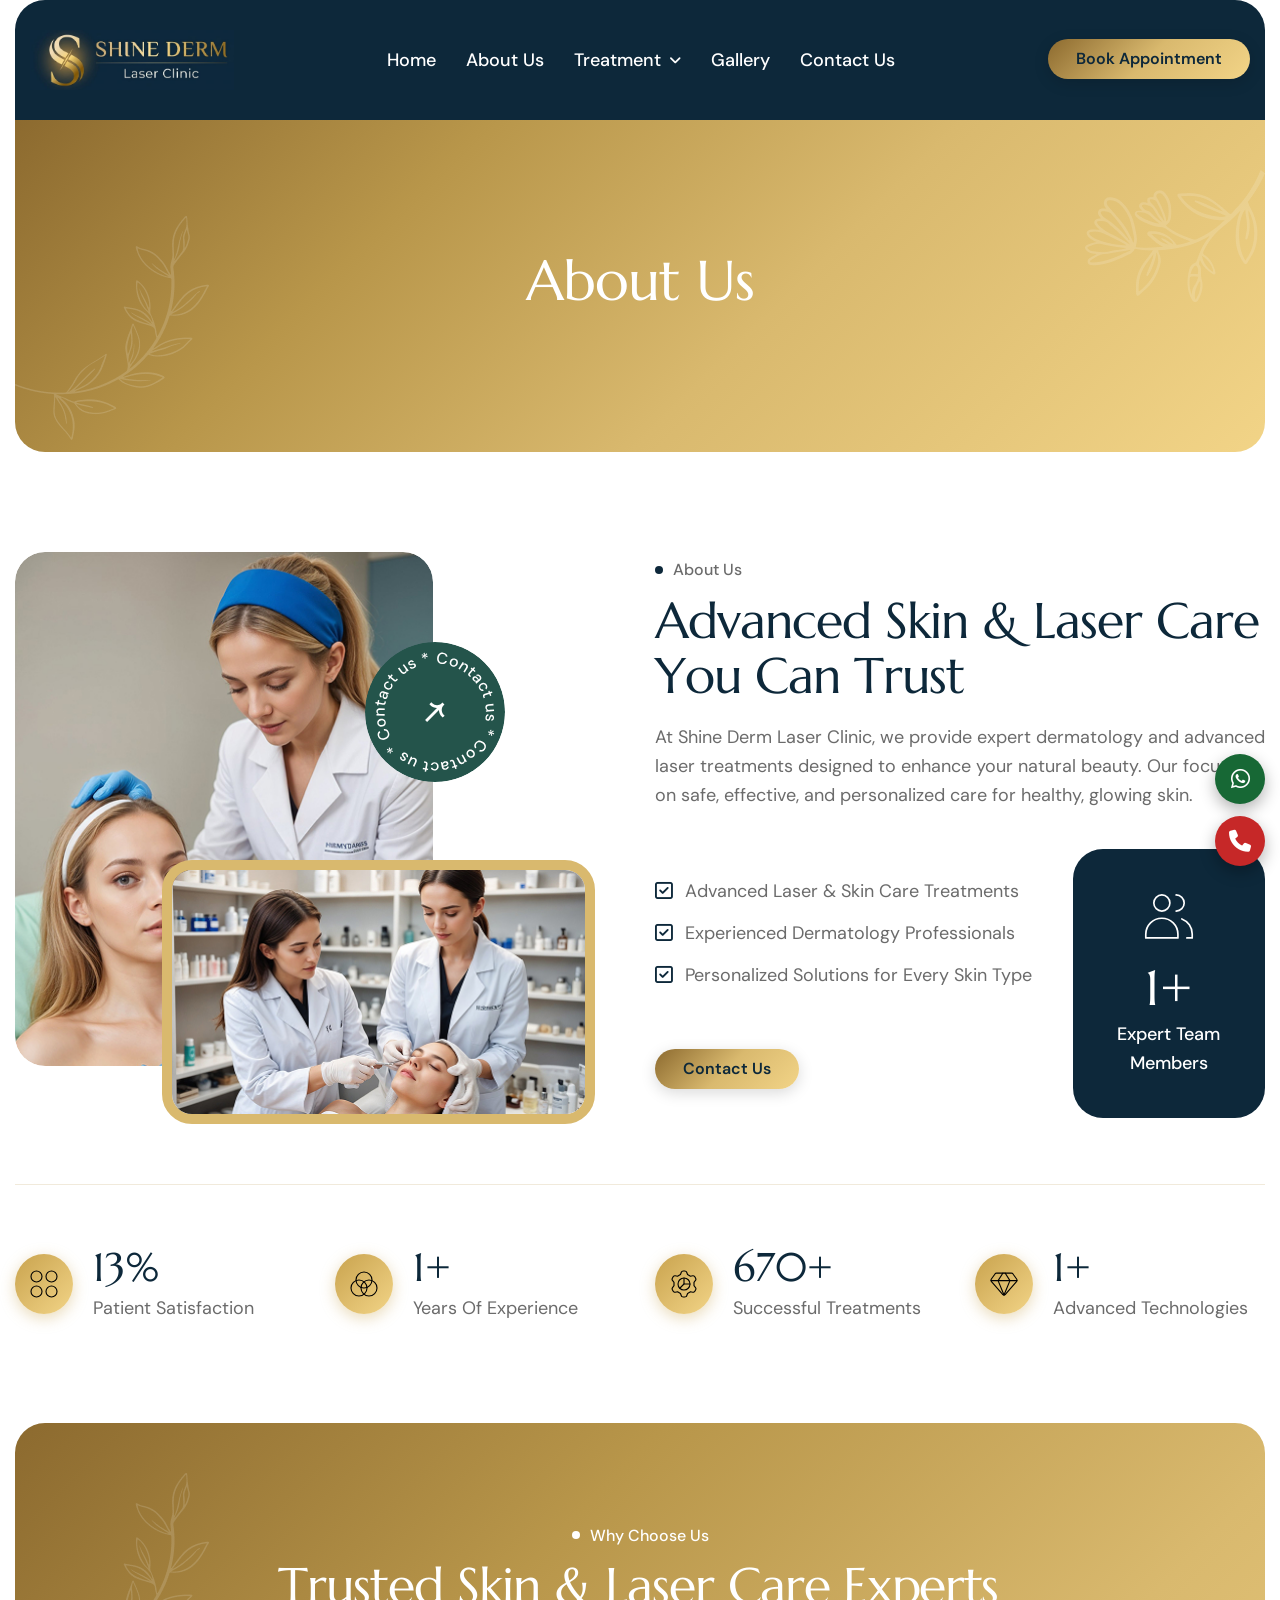
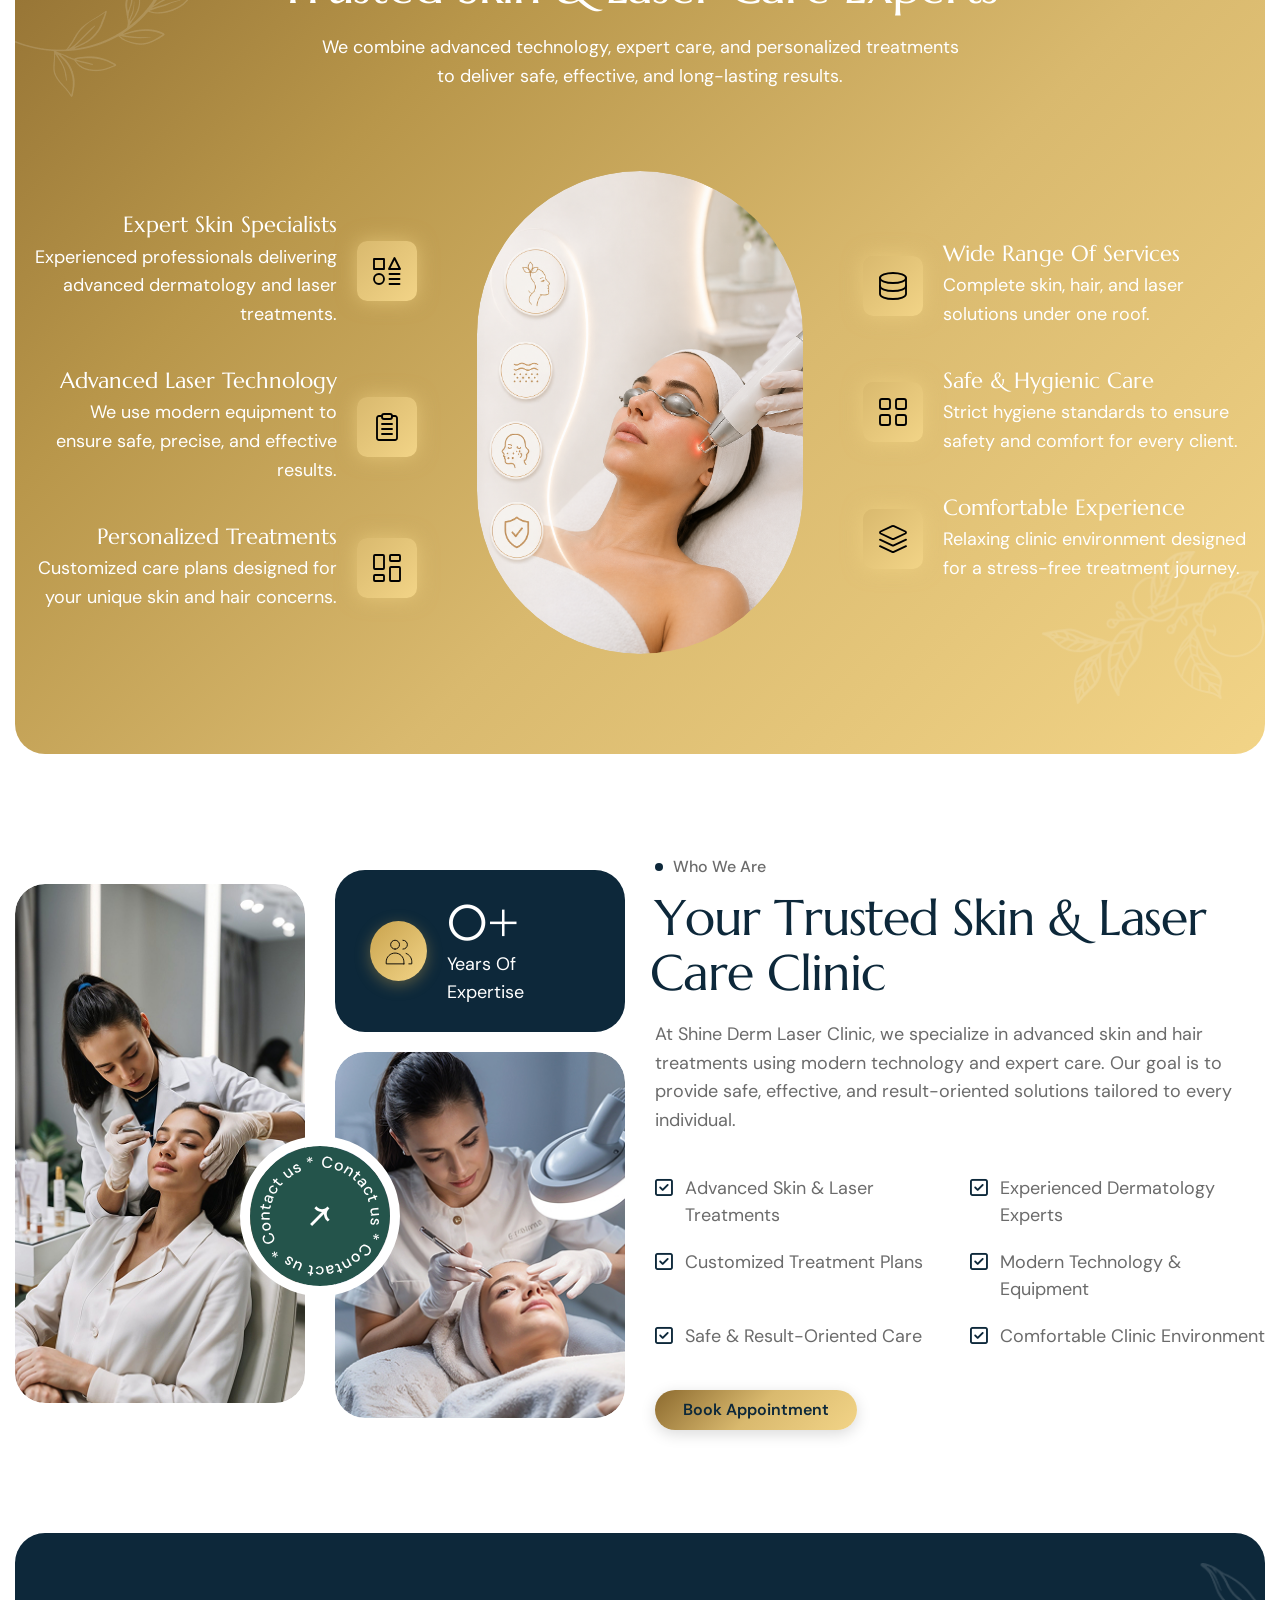
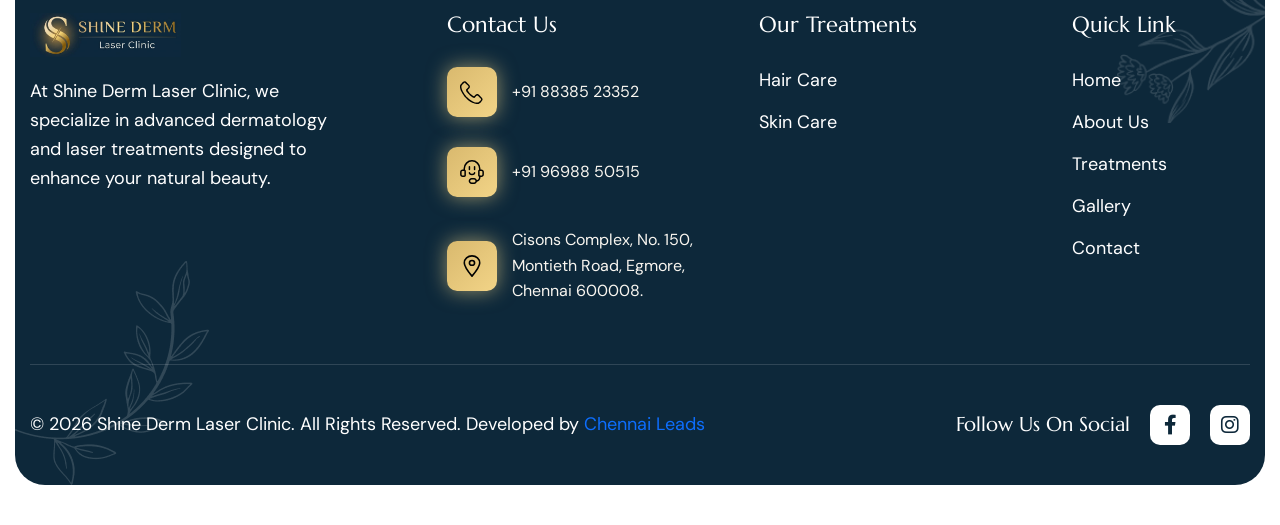
==== about.html @ 9461e5b3 "first commit" ====
<!DOCTYPE html>
<html lang="zxx">

<!-- Mirrored from html.awaikenthemes.com/dermal/about.html by HTTrack Website Copier/3.x [XR&CO'2014], Tue, 28 Apr 2026 05:09:33 GMT -->
<head>
	<!-- Meta -->
	<meta charset="utf-8">
	<meta http-equiv="X-UA-Compatible" content="">
	<meta name="viewport" content="width=device-width, initial-scale=1.0, maximum-scale=1">
	<meta name="description" content="">
	<meta name="keywords" content="">
	<meta name="author" content="Shine Derm">
	<!-- Page Title -->
    <title>Shine Derm Laser Clinic</title>
	<!-- Favicon Icon -->
	<link rel="shortcut icon" type="image/x-icon" href="images/favicon.ico">
	<!-- Google Fonts Css-->
	<link rel="preconnect" href="https://fonts.googleapis.com/">
    <link rel="preconnect" href="https://fonts.gstatic.com/" crossorigin>
    <link href="https://fonts.googleapis.com/css2?family=DM+Sans:ital,opsz,wght@0,9..40,100..1000;1,9..40,100..1000&amp;family=Marcellus&amp;display=swap" rel="stylesheet">
	<!-- Bootstrap Css -->
	<link href="css/bootstrap.min.css" rel="stylesheet" media="screen">
	<!-- SlickNav Css -->
	<link href="css/slicknav.min.css" rel="stylesheet">
	<!-- Swiper Css -->
	<link rel="stylesheet" href="css/swiper-bundle.min.css">
	<!-- Font Awesome Icon Css-->
	<link href="css/all.min.css" rel="stylesheet" media="screen">
	<!-- Animated Css -->
	<link href="css/animate.css" rel="stylesheet">
    <!-- Magnific Popup Core Css File -->
	<link rel="stylesheet" href="css/magnific-popup.css">
	<!-- Mouse Cursor Css File -->
	<link rel="stylesheet" href="css/mousecursor.css">
	<!-- Main Custom Css -->
	<link href="css/custom.css" rel="stylesheet" media="screen">
</head>
<style>
    .btn-default {
    background: linear-gradient(135deg, #8C6A2F, #D9B96E, #F2D487);
    color: #0d283a;
    border: none;
    border-radius: 30px;
    padding: 12px 28px;
    font-weight: 600;
    transition: all 0.3s ease-in-out;
    box-shadow: 0 4px 15px rgba(0,0,0,0.15);
}

/* Hover Effect */
.btn-default:hover {
    background: linear-gradient(135deg, #F2D487, #D9B96E, #8C6A2F);
    color: #000;
    transform: translateY(-3px);
    box-shadow: 0 8px 20px rgba(0,0,0,0.25);
}
.btn-highlighted {
    background: linear-gradient(135deg, #B8964A, #F2D487);
    color: #0d283a;
    border: 2px solid rgba(255,255,255,0.2);
}

.btn-highlighted:hover {
    background: linear-gradient(135deg, #F2D487, #B8964A);
    color: #000;
}
.btn-default::after {
    content: "";
    position: absolute;
    top: 0;
    left: -75%;
    width: 50%;
    height: 100%;
    background: rgba(255,255,255,0.3);
    transform: skewX(-25deg);
    transition: 0.5s;
}

.btn-default:hover::after {
    left: 125%;
}
.btn-default {
    position: relative;
    overflow: hidden;
}
.icon-box {
    width: 60px;
    height: 60px;
    border-radius: 50%;
    background: linear-gradient(135deg, #C9A34E, #F2D487);
    display: flex;
    align-items: center;
    justify-content: center;
    box-shadow: 0 4px 15px rgba(201, 163, 78, 0.4);
    transition: all 0.3s ease;
}

/* SVG / IMG inside icon */
.icon-box img {
    width: 28px;
    height: 28px;
    filter: brightness(0) invert(0); /* keep dark icon */
}

/* Hover Effect */
.icon-box:hover {
    transform: scale(1.1);
    box-shadow: 0 6px 20px rgba(201, 163, 78, 0.6);
}
.dark-section .icon-box {
    background: linear-gradient(135deg, #D9B96E, #F2D487);
    box-shadow: 0 0 20px rgba(242, 212, 135, 0.6);
}
.text-gold {
    background: linear-gradient(135deg, #C9A34E, #F2D487);
    /* -webkit-background-clip: text; */
    -webkit-text-fill-color: transparent;
}
 @media (min-width: 992px) {
    .main-header {
        
        border-radius: 30px 30px 0px 0px;
    }
}
  @media (min-width: 1200px) {
    .main-header {
        
        border-radius: 30px 30px 0px 0px;
    }
}
  @media (min-width: 992px) {
    .page-header {
        
     border-radius: 0px 0px 30px 30px;
    }
}
  @media (min-width: 1200px) {
   .page-header {
        
        border-radius: 0px 0px 30px 30px;
    }
}
 .floating-contact {
  position: fixed;
  right: 15px;
  top: 90%;
  transform: translateY(-50%);
  z-index: 9999;

  display: flex;
  flex-direction: column;
  align-items: center;
  gap: 12px;
}

/* Buttons */
.contact-btn {
  width: 50px;
  height: 50px;
  border-radius: 50%;
  border: none;
  cursor: pointer;

  display: flex;
  align-items: center;
  justify-content: center;

  color: #fff;
  font-size: 22px;
  box-shadow: 0 6px 16px rgba(0,0,0,0.3);
}

.whatsapp { background: #176835; }
.call { background: #c62828; }

/* Floating Enquiry Box */
.enquiry-float {
  position: fixed;
  right: 20px;
  width: 260px;
  background: #fff;
  padding: 15px;
  border-radius: 10px;
  box-shadow: 0 10px 30px rgba(0,0,0,0.15);
  z-index: 9999;
    display: none;
}
/* Form */
.enquiry-float form h4 {
  margin-bottom: 10px;
  text-align: center;
}

.enquiry-float input,
.enquiry-float textarea {
  width: 100%;
  padding: 8px;
  margin-bottom: 8px;
  border: 1px solid #ccc;
  border-radius: 4px;
}

.enquiry-btn {
  width: 100%;
  background: #e63946;
  color: #fff;
  border: none;
  padding: 10px;
  border-radius: 5px;
  cursor: pointer;
  font-size: 15px;
}

.enquiry-btn:hover {
  background: #c92f3c;
}

</style>
<body>
<div class="floating-contact">

  <!-- WhatsApp -->
  <a href="https://wa.me/918838523352" target="_blank" class="contact-btn whatsapp">
    <i class="fab fa-whatsapp"></i>
  </a>

  <!-- Call -->
  <a href="tel:+919698850515" class="contact-btn call">
    <i class="fas fa-phone"></i>
  </a>

</div>

    <!-- Preloader Start -->
	
	<!-- Preloader End -->

    <!-- Header Start -->
	<header class="main-header bg-section" style="background-color: #0d283a;">
		<div class="header-sticky">
			<nav class="navbar navbar-expand-lg">
				<div class="container">
					<!-- Logo Start -->
					<a class="navbar-brand" href="index.html">
						<img src="images/logo1.jpeg" style="height: 60px;" alt="Logo">
					</a>
					<!-- Logo End -->

					<!-- Main Menu Start -->
					<div class="collapse navbar-collapse main-menu">
                        <div class="nav-menu-wrapper">
                            <ul class="navbar-nav mr-auto" id="menu">
                                <li class="nav-item "><a class="nav-link" href="index.html">Home</a>
                                   
                                </li>                                
                                <li class="nav-item"><a class="nav-link" href="about.html">About Us</a>
                                <li class="nav-item submenu"><a class="nav-link" href="#">Treatment</a>
                                     <ul>
                                        <li class="nav-item"><a class="nav-link" href="hair.html">Hair Care</a></li>
                                        <li class="nav-item"><a class="nav-link" href="skin.html">Skin Care</a></li>
                                        
                                    </ul>
                                </li>
                                <li class="nav-item"><a class="nav-link" href="image-gallery.html">Gallery</a></li>
                               
                                   
                                </li>
                                <li class="nav-item"><a class="nav-link" href="contact.html">Contact Us</a></li>
                                <li class="nav-item highlighted-menu"><a class="nav-link" href="contact.html">Book Appointment</a></li>                    
                            </ul>
                        </div>
                        
                        <!-- Header Btn Start -->
                        <div class="header-btn">
                            <a href="book-appointment.html" class="btn-default">Book Appointment</a>
                        </div>
                        <!-- Header Btn End -->
					</div>
					<!-- Main Menu End -->
					<div class="navbar-toggle"></div>
				</div>
			</nav>
			<div class="responsive-menu"></div>
		</div>
	</header>
	<!-- Header End -->

    <!-- Page Header Start -->
    <div class="page-header bg-section dark-section" style="background: linear-gradient(
        135deg,
        #8C6A2F 0%,
        #B8964A 30%,
        #D9B96E 60%,
        #F2D487 100%
    ); ">
        <div class="container">
            <div class="row">
                <div class="col-lg-12">
                    <!-- Page Header Box Start -->
                    <div class="page-header-box">
                        <h1 class="text-anime-style-3" data-cursor="-opaque">About Us</h1>
                        <nav class="wow fadeInUp">
                            <!-- <ol class="breadcrumb">
                                <li class="breadcrumb-item"><a href="index.html">home</a></li>
                                <li class="breadcrumb-item ">contact us</li>
                            </ol> -->
                        </nav>
                    </div>
                    <!-- Page Header Box End -->
                </div>
            </div>
        </div>
    </div>
    <!-- Page Header End -->

   <!-- About Us Section Start -->
<div class="about-us">
    <div class="container">
        <div class="row align-items-center">

            <!-- LEFT IMAGES -->
            <div class="col-lg-6">
                <div class="about-us-image">
                    <div class="about-img-1">
                        <figure class="image-anime reveal">
                            <img src="images/about-image-1.jpg" alt="Shine Derm Clinic">
                        </figure>
                    </div>

                    <div class="about-img-2">
                        <figure class="image-anime reveal">
                            <img src="images/about-image-2.jpg" alt="Skin Treatment">
                        </figure>
                    </div>

                    <div class="contact-us-circle">
                        <a href="contact.html">
                            <img src="images/contact-us-circle.svg" alt="Contact">
                        </a>
                    </div>
                </div>
            </div>

            <!-- RIGHT CONTENT -->
            <div class="col-lg-6">
                <div class="about-us-content">

                    <!-- Section Title -->
                    <div class="section-title">
                        <h3 class="wow fadeInUp">About Us</h3>

                        <h2 class="text-anime-style-3">
                            Advanced Skin & Laser Care You Can Trust
                        </h2>

                        <p class="wow fadeInUp" data-wow-delay="0.2s">
                            At Shine Derm Laser Clinic, we provide expert dermatology and advanced laser treatments 
                            designed to enhance your natural beauty. Our focus is on safe, effective, and 
                            personalized care for healthy, glowing skin.
                        </p>
                    </div>

                    <!-- Body -->
                    <div class="about-us-body">
                        <div class="about-body-content">

                            <div class="about-body-list wow fadeInUp" data-wow-delay="0.4s">
                                <ul>
                                    <li>Advanced Laser & Skin Care Treatments</li>
                                    <li>Experienced Dermatology Professionals</li>
                                    <li>Personalized Solutions for Every Skin Type</li>
                                </ul>
                            </div>

                            <div class="about-body-footer wow fadeInUp" data-wow-delay="0.6s">
                                <a href="contact.html" class="btn-default">Contact Us</a>

                                
                            </div>

                        </div>

                        <!-- Team Info -->
                        <div class="about-team-member">
                            <img src="images/icon-about-team-member.svg" alt="">
                            <h2><span class="counter">15</span>+</h2>
                            <p>Expert Team Members</p>
                        </div>

                    </div>
                </div>
            </div>

            <!-- COUNTERS -->
            <div class="col-lg-12">
                <div class="about-counter-list">

                    <div class="about-counter-item">
                        <div class="icon-box">
                            <img src="images/icon-about-counter-1.svg" alt="">
                        </div>
                        <div class="about-counter-content">
                            <h2><span class="counter">98</span>%</h2>
                            <p>Patient Satisfaction</p>
                        </div>
                    </div>

                    <div class="about-counter-item">
                        <div class="icon-box">
                            <img src="images/icon-about-counter-2.svg" alt="">
                        </div>
                        <div class="about-counter-content">
                            <h2><span class="counter">8</span>+</h2>
                            <p>Years of Experience</p>
                        </div>
                    </div>

                    <div class="about-counter-item">
                        <div class="icon-box">
                            <img src="images/icon-about-counter-3.svg" alt="">
                        </div>
                        <div class="about-counter-content">
                            <h2><span class="counter">5000</span>+</h2>
                            <p>Successful Treatments</p>
                        </div>
                    </div>

                    <div class="about-counter-item">
                        <div class="icon-box">
                            <img src="images/icon-about-counter-4.svg" alt="">
                        </div>
                        <div class="about-counter-content">
                            <h2><span class="counter">10</span>+</h2>
                            <p>Advanced Technologies</p>
                        </div>
                    </div>

                </div>
            </div>

        </div>
    </div>
</div>
<!-- About Us Section End -->


 

   <!-- Why Choose Us Section Start -->
<div class="our-benefit bg-section dark-section" style="background: linear-gradient(
    135deg,
    #8C6A2F 0%,
    #B8964A 30%,
    #D9B96E 60%,
    #F2D487 100%
);">
    <div class="container">

        <!-- Section Title -->
        <div class="row section-row">
            <div class="col-lg-12">
                <div class="section-title">
                    <h3 class="wow fadeInUp">Why Choose Us</h3>
                    <h2 class="text-anime-style-3">
                        Trusted Skin & Laser Care Experts
                    </h2>
                    <p class="wow fadeInUp" data-wow-delay="0.2s">
                        We combine advanced technology, expert care, and personalized treatments 
                        to deliver safe, effective, and long-lasting results.
                    </p>
                </div>
            </div>
        </div>

        <div class="row align-items-center">

            <!-- LEFT -->
            <div class="col-lg-4 col-md-6 order-lg-1 order-md-1 order-1">
                <div class="our-benefit-box-1">

                    <div class="our-benefit-item wow fadeInUp">
                        <div class="icon-box">
                            <img src="images/icon-benefit-1.svg" alt="">
                        </div>
                        <div class="our-benefit-item-content">
                            <h3>Expert Skin Specialists</h3>
                            <p>Experienced professionals delivering advanced dermatology and laser treatments.</p>
                        </div>
                    </div>

                    <div class="our-benefit-item wow fadeInUp" data-wow-delay="0.2s">
                        <div class="icon-box">
                            <img src="images/icon-benefit-2.svg" alt="">
                        </div>
                        <div class="our-benefit-item-content">
                            <h3>Advanced Laser Technology</h3>
                            <p>We use modern equipment to ensure safe, precise, and effective results.</p>
                        </div>
                    </div>

                    <div class="our-benefit-item wow fadeInUp" data-wow-delay="0.4s">
                        <div class="icon-box">
                            <img src="images/icon-benefit-3.svg" alt="">
                        </div>
                        <div class="our-benefit-item-content">
                            <h3>Personalized Treatments</h3>
                            <p>Customized care plans designed for your unique skin and hair concerns.</p>
                        </div>
                    </div>

                </div>
            </div>

            <!-- CENTER IMAGE -->
            <div class="col-lg-4 order-lg-2 order-md-3 order-2">
                <div class="our-benefit-image">
                    <figure class="image-anime">
                        <img src="images/why.png" alt="Why Choose Shine Derm">
                    </figure>
                </div>
            </div>

            <!-- RIGHT -->
            <div class="col-lg-4 col-md-6 order-lg-3 order-md-2 order-3">
                <div class="our-benefit-box-2">

                    <div class="our-benefit-item wow fadeInUp">
                        <div class="icon-box">
                            <img src="images/icon-benefit-4.svg" alt="">
                        </div>
                        <div class="our-benefit-item-content">
                            <h3>Wide Range of Services</h3>
                            <p>Complete skin, hair, and laser solutions under one roof.</p>
                        </div>
                    </div>

                    <div class="our-benefit-item wow fadeInUp" data-wow-delay="0.2s">
                        <div class="icon-box">
                            <img src="images/icon-benefit-5.svg" alt="">
                        </div>
                        <div class="our-benefit-item-content">
                            <h3>Safe & Hygienic Care</h3>
                            <p>Strict hygiene standards to ensure safety and comfort for every client.</p>
                        </div>
                    </div>

                    <div class="our-benefit-item wow fadeInUp" data-wow-delay="0.4s">
                        <div class="icon-box">
                            <img src="images/icon-benefit-6.svg" alt="">
                        </div>
                        <div class="our-benefit-item-content">
                            <h3>Comfortable Experience</h3>
                            <p>Relaxing clinic environment designed for a stress-free treatment journey.</p>
                        </div>
                    </div>

                </div>
            </div>

        </div>
    </div>
</div>
<!-- Why Choose Us Section End -->

    
   <!-- Who We Are Section Start -->
<div class="who-we-are">
    <div class="container">
        <div class="row align-items-center">

            <!-- LEFT IMAGES (unchanged) -->
            <div class="col-lg-6">
                <div class="who-we-are-images">

                    <div class="who-we-image-box-1">
                        <div class="who-we-img-1">
                            <figure class="image-anime reveal">
                                <img src="images/who-we-are-image-1.jpg" alt="Shine Derm Clinic">
                            </figure>
                        </div>
                    </div>
                    
                    <div class="who-we-image-box-1">

                        <div class="reliable-expertise-box">
                            <div class="icon-box">
                                <img src="images/icon-about-team-member.svg" alt="">
                            </div>
                            <div class="reliable-expertise-content">
                                <h2><span class="counter">8</span>+</h2>
                                <p>Years of Expertise</p>
                            </div>
                        </div>
                        
                        <div class="who-we-img-2">
                            <figure class="image-anime reveal">
                                <img src="images/who-we-are-image-2.jpg" alt="Skin Treatment">
                            </figure>
                        </div>

                    </div>
                    
                    <div class="who-we-circle-img">
                        <a href="contact.html">
                            <img src="images/contact-us-circle.svg" alt="Contact">
                        </a>
                    </div>

                </div>
            </div>

            <!-- RIGHT CONTENT -->
            <div class="col-lg-6">
                <div class="who-we-are-content">

                    <div class="section-title">
                        <h3 class="wow fadeInUp">Who We Are</h3>

                        <h2 class="text-anime-style-3">
                            Your Trusted Skin & Laser Care Clinic
                        </h2>

                        <p class="wow fadeInUp" data-wow-delay="0.2s">
                            At Shine Derm Laser Clinic, we specialize in advanced skin and hair treatments 
                            using modern technology and expert care. Our goal is to provide safe, effective, 
                            and result-oriented solutions tailored to every individual.
                        </p>
                    </div>

                    <!-- LIST -->
                    <div class="who-we-are-body wow fadeInUp" data-wow-delay="0.4s">
                        <ul>
                            <li>Advanced Skin & Laser Treatments</li>
                            <li>Experienced Dermatology Experts</li>
                            <li>Customized Treatment Plans</li>
                            <li>Modern Technology & Equipment</li>
                            <li>Safe & Result-Oriented Care</li>
                            <li>Comfortable Clinic Environment</li>
                        </ul>
                    </div>

                    <!-- BUTTON -->
                    <div class="who-we-are-btn wow fadeInUp" data-wow-delay="0.6s">
                        <a href="contact.html" class="btn-default">Book Appointment</a>
                    </div>

                </div>
            </div>

        </div>
    </div>
</div>
<!-- Who We Are Section End -->
   

   



   


   <!-- Footer Main Start -->
    <footer class="footer-main bg-section dark-section">
        <div class="container">
            <div class="row">
                <div class="col-lg-4">
                    <!-- About Footer start -->
                    <div class="about-footer">
                        <!-- Footer Logo Start -->
                        <div class="footer-logo">
                            <img src="images/logo1.jpeg" alt="">
                        </div>
                        <!-- Footer Logo End -->

                        <!-- Footer Contact Box Start -->
                        <div class="about-footer-content">
<p>At Shine Derm Laser Clinic, we specialize in advanced dermatology and laser treatments designed to enhance your natural beauty.
     </p>                        </div>
                        <!-- Footer Contact Box End -->

                       
                    </div>
                    <!-- About Footer End -->
                </div>

                <div class="col-lg-3 col-md-5">
                    <!-- Footer Links Start -->
                   <div class="footer-links">
    <h3>Contact Us</h3>
    
    <!-- Footer Contact Item Start -->
    <div class="footer-contact-item">
        <div class="icon-box">
            <img src="images/icon-phone.svg" alt="">
        </div>
        <div class="footer-contact-content">
            <!-- <h3>Book Appointment</h3> -->
            <p><a href="tel:+918838523352">+91 88385 23352</a></p>
        </div>
    </div>
    <!-- Footer Contact Item End -->
    
    <!-- Footer Contact Item Start -->
    <div class="footer-contact-item">
        <div class="icon-box">
            <img src="images/icon-headphone.svg" alt="">
        </div>
        <div class="footer-contact-content">
            <!-- <h3>Customer Support</h3> -->
            <p><a href="tel:+919698850515">+91 96988 50515</a></p>
        </div>
    </div>
    <!-- Footer Contact Item End -->
      <!-- Footer Contact Item Start -->
    <div class="footer-contact-item">
        <div class="icon-box">
            <img src="images/icon-location.svg" alt="">
        </div>
        <div class="footer-contact-content">
            <!-- <h3>Location</h3> -->
            <p><a href="#">Cisons Complex, No. 150, Montieth Road, Egmore, Chennai 600008.</a></p>
        </div>
    </div>
    <!-- <div class="footer-contact-item">
        <div class="icon-box">
            <img src="images/icon-mail.svg" alt="">
        </div>
        <div class="footer-contact-content">
            <h3>Location</h3>
            <p><a href="#">Cisons Complex, No. 150, Montieth Road, Egmore, Chennai 600008.</a></p>
        </div>
    </div> -->
</div>
                    <!-- Footer Links End -->
                </div>

                <div class="col-lg-3 col-md-4">
                    <!-- Footer Links start -->
                    <div class="footer-links">
                        <h3>Our Treatments</h3>
                        
                        <ul>
                            <li><a href="hair.html">Hair Care</a></li>
                            <li><a href="skin.html">Skin Care</a></li>
                           
                        </ul>
                        <!-- Footer Contact Info Item End -->
                        
                        <!-- Footer Contact Info Item Start -->
                        <!-- <div class="footer-contact-info-item">
                            <h3>Email</h3>
                            <p><a href="mailto:info@domain.com">info@domain.com</a></p>
                        </div> -->
                        <!-- Footer Contact Info Item End -->
                    </div>
                    <!-- Footer Links end -->
                </div>

                <div class="col-lg-2 col-md-3">
                    <!-- Footer Links start -->
                    <div class="footer-links">
                        <h3>quick link</h3>
                        <ul>
                            <li><a href="index.html">Home</a></li>
                            <li><a href="about.html">About us</a></li>
                            <li><a href="hair.html">Treatments</a></li>
                            <li><a href="image-gallery.html">Gallery</a></li>
                            <li><a href="contact.html">Contact</a></li>
                        </ul>
                    </div>
                    <!-- Footer Links end -->
                </div>

                <div class="col-lg-12">
                    <!-- Footer Copyright Section Start -->
                    <div class="footer-copyright">
                        <!-- Footer Copyright Start -->
                        <div class="footer-copyright-text">
    <p>
        © <span id="year"></span> Shine Derm Laser Clinic. All Rights Reserved. 
        Developed by <a href="https://chennaileads.com" target="_blank">Chennai Leads</a>
    </p>
</div>

<script>
    document.getElementById("year").textContent = new Date().getFullYear();
</script>
                        <!-- Footer Copyright End -->

                        <!-- Footer Social Link Start -->
                        <div class="footer-social-links">
                            <span>Follow us on social</span>
                            <ul>
                                <li><a href="#"><i class="fa-brands fa-facebook-f"></i></a></li>
                                <li><a href="#"><i class="fa-brands fa-instagram"></i></a></li>
                            </ul>
                        </div>
                        <!-- Footer Social Link End -->
                    </div>
                    <!-- Footer Copyright Section End -->
                </div>
            </div>
        </div>
    </footer>
    <!-- Footer Main End -->

    <!-- Jquery Library File -->
    <script src="js/jquery-3.7.1.min.js"></script>
    <!-- Bootstrap js file -->
    <script src="js/bootstrap.min.js"></script>
    <!-- Validator js file -->
    <script src="js/validator.min.js"></script>
    <!-- SlickNav js file -->
    <script src="js/jquery.slicknav.js"></script>
    <!-- Swiper js file -->
    <script src="js/swiper-bundle.min.js"></script>
    <!-- Counter js file -->
    <script src="js/jquery.waypoints.min.js"></script>
    <script src="js/jquery.counterup.min.js"></script>
    <!-- Magnific js file -->
    <script src="js/jquery.magnific-popup.min.js"></script>
    <!-- SmoothScroll -->
    <script src="js/SmoothScroll.js"></script>
    <!-- Parallax js -->
    <script src="js/parallaxie.js"></script>    
    <!-- Image Comparision js -->
    <script src="js/jquery.event.move.js"></script>
    <script src="js/jquery.twentytwenty.js"></script>
    <!-- MagicCursor js file -->
    <script src="js/gsap.min.js"></script>
    <script src="js/magiccursor.js"></script>
    <!-- Text Effect js file -->
    <script src="js/SplitText.js"></script>
    <script src="js/ScrollTrigger.min.js"></script>
    <!-- YTPlayer js File -->
    <script src="js/jquery.mb.YTPlayer.min.js"></script>
    <!-- Wow js file -->
    <script src="js/wow.min.js"></script>
    <!-- Main Custom js file -->
    <script src="js/function.js"></script>
    <script src="assets/js/script.js"></script>
    <script>
  const toggleBtn = document.getElementById("callToggle");
  const enquiryBox = document.getElementById("enquiryBox");

  toggleBtn.addEventListener("click", () => {
    enquiryBox.style.display =
      enquiryBox.style.display === "block" ? "none" : "block";
  });

  document.addEventListener("click", (e) => {
    if (!e.target.closest(".floating-contact")) {
      enquiryBox.style.display = "none";
    }
  });
  toggleBtn.addEventListener("click", () => {
  enquiryBox.classList.toggle("show");
});
</script>
</body>

<!-- Mirrored from html.awaikenthemes.com/dermal/about.html by HTTrack Website Copier/3.x [XR&CO'2014], Tue, 28 Apr 2026 05:09:36 GMT -->
</html>
---- css/mousecursor.css ----
/*! normalize.css v7.0.0 | MIT License | github.com/necolas/normalize.css */
.cb-cursor {
	position: fixed;
	top: 0;
	left: 0;
	z-index: 150;
	contain: layout style size;
	pointer-events: none;
	will-change: transform;
	-webkit-transition: opacity 0.3s, color 0.4s;
	-o-transition: opacity 0.3s, color 0.4s;
	-moz-transition: opacity 0.3s, color 0.4s;
	transition: opacity 0.3s, color 0.4s;
}

.cb-cursor:before {
	content: "";
	position: absolute;
	top: -24px;
	left: -24px;
	display: block;
	width: 48px;
	height: 48px;
	-webkit-transform: scale(0);
	-moz-transform: scale(0);
	-ms-transform: scale(0);
	-o-transform: scale(0);
	transform: scale(0);
	-webkit-border-radius: 50%;
	-moz-border-radius: 50%;
	border-radius: 50%;
	-webkit-transition: opacity 0.1s, -webkit-transform 0.3s ease-in-out;
	transition: opacity 0.1s, -webkit-transform 0.3s ease-in-out;
	-o-transition: opacity 0.1s, -o-transform 0.3s ease-in-out;
	-moz-transition: transform 0.3s ease-in-out, opacity 0.1s, -moz-transform 0.3s ease-in-out;
	transition: transform 0.3s ease-in-out, opacity 0.1s;
	transition: transform 0.3s ease-in-out, opacity 0.1s, -webkit-transform 0.3s ease-in-out, -moz-transform 0.3s ease-in-out, -o-transform 0.3s ease-in-out;
}

.cb-cursor-text {
	position: absolute;
	top: -18px;
	left: -18px;
	width: 36px;
	height: 36px;
	display: -webkit-box;
	display: -webkit-flex;
	display: -moz-box;
	display: -ms-flexbox;
	display: flex;
	-webkit-box-align: center;
	-webkit-align-items: center;
	-moz-box-align: center;
	-ms-flex-align: center;
	align-items: center;
	-webkit-box-pack: center;
	-webkit-justify-content: center;
	-moz-box-pack: center;
	-ms-flex-pack: center;
	justify-content: center;
	-webkit-transform: scale(0) rotate(10deg);
	-moz-transform: scale(0) rotate(10deg);
	-ms-transform: scale(0) rotate(10deg);
	-o-transform: scale(0) rotate(10deg);
	transform: scale(0) rotate(10deg);
	opacity: 0;
	color: white;
	font-size: 16px;
	line-height: 20px;
	text-align: center;
	letter-spacing: -0.01em;
	-webkit-transition: opacity 0.4s, -webkit-transform 0.3s;
	transition: opacity 0.4s, -webkit-transform 0.3s;
	-o-transition: opacity 0.4s, -o-transform 0.3s;
	-moz-transition: opacity 0.4s, transform 0.3s, -moz-transform 0.3s;
	transition: opacity 0.4s, transform 0.3s;
	transition: opacity 0.4s, transform 0.3s, -webkit-transform 0.3s, -moz-transform 0.3s, -o-transform 0.3s;
}

@supports (mix-blend-mode: exclusion) {
	.cb-cursor.-exclusion, .cb-cursor.-opaque {
		mix-blend-mode: exclusion;
	}
}

@supports (mix-blend-mode: exclusion) {
	.cb-cursor.-exclusion:before, .cb-cursor.-opaque:before {
		background: white;
	}
}

.cb-cursor.-normal, .cb-cursor.-text {
	mix-blend-mode: normal;
}

.cb-cursor.-normal:before, .cb-cursor.-text:before {
	background: currentColor;
}

.cb-cursor.-inverse {
	color: white;
}

.cb-cursor.-visible:before {
	-webkit-transform: scale(0.2);
	-moz-transform: scale(0.2);
	-ms-transform: scale(0.2);
	-o-transform: scale(0.2);
	transform: scale(0.2);
}

.cb-cursor.-visible.-active:before {
	-webkit-transform: scale(0.23);
	-moz-transform: scale(0.23);
	-ms-transform: scale(0.23);
	-o-transform: scale(0.23);
	transform: scale(0.23);
	-webkit-transition-duration: 0.2s;
	-moz-transition-duration: 0.2s;
	-o-transition-duration: 0.2s;
	transition-duration: 0.2s;
}

.cb-cursor.-pointer:before {
	-webkit-transform: scale(0);
	-moz-transform: scale(0);
	-ms-transform: scale(0);
	-o-transform: scale(0);
	transform: scale(0);
}

.cb-cursor.-text:before {
	background: #000;
	opacity: 0.80;
	backdrop-filter: blur(10);
	-webkit-transform: scale(1.7);
	-moz-transform: scale(1.7);
	-ms-transform: scale(1.7);
	-o-transform: scale(1.7);
	transform: scale(1.7);
}

.cb-cursor.-text .cb-cursor-text {
	opacity: 1;
	-webkit-transform: scale(1);
	-moz-transform: scale(1);
	-ms-transform: scale(1);
	-o-transform: scale(1);
	transform: scale(1);
}

.cb-cursor.-text.-active:before {
	-webkit-transform: scale(1.6);
	-moz-transform: scale(1.6);
	-ms-transform: scale(1.6);
	-o-transform: scale(1.6);
	transform: scale(1.6);
	-webkit-transition-duration: 0.2s;
	-moz-transition-duration: 0.2s;
	-o-transition-duration: 0.2s;
	transition-duration: 0.2s;
}

.cb-cursor.-opaque:before {
	-webkit-transform: scale(1.32);
	-moz-transform: scale(1.32);
	-ms-transform: scale(1.32);
	-o-transform: scale(1.32);
	transform: scale(1.32);
}

.cb-cursor.-opaque.-active:before {
	-webkit-transform: scale(1.2);
	-moz-transform: scale(1.2);
	-ms-transform: scale(1.2);
	-o-transform: scale(1.2);
	transform: scale(1.2);
}

.cb-cursor.-lg:before {
	-webkit-transform: scale(2);
	-moz-transform: scale(2);
	-ms-transform: scale(2);
	-o-transform: scale(2);
	transform: scale(2);
}

.cb-cursor.-hidden:before {
	-webkit-transform: scale(0);
	-moz-transform: scale(0);
	-ms-transform: scale(0);
	-o-transform: scale(0);
	transform: scale(0);
}

.-color-red {
	color: red;
}

.-color-green {
	color: #51c67d;
}

.cb-demo {
	background: #fff;
}

.cb-demo-content {
	display: -webkit-box;
	display: -webkit-flex;
	display: -moz-box;
	display: -ms-flexbox;
	display: flex;
	-webkit-box-align: center;
	-webkit-align-items: center;
	-moz-box-align: center;
	-ms-flex-align: center;
	align-items: center;
	-webkit-box-pack: center;
	-webkit-justify-content: center;
	-moz-box-pack: center;
	-ms-flex-pack: center;
	justify-content: center;
	height: 100vh;
}

.cb-demo-container {
	padding: 0 20px;
}

@media (min-width: 1600px) {
	.cb-demo-container {
		padding: 0 120px;
	}
}

.cb-demo-row {
	display: -webkit-box;
	display: -webkit-flex;
	display: -moz-box;
	display: -ms-flexbox;
	display: flex;
	-webkit-box-pack: center;
	-webkit-justify-content: center;
	-moz-box-pack: center;
	-ms-flex-pack: center;
	justify-content: center;
	text-align: center;
	margin: 30px 0;
}

@media (min-width: 1600px) {
	.cb-demo-row {
		margin: 60px 0;
	}
}

.cb-demo-item {
	position: relative;
	-webkit-box-flex: 1;
	-webkit-flex: 1;
	-moz-box-flex: 1;
	-ms-flex: 1;
	flex: 1;
	padding: 50px 30px;
	margin: 0 20px;
	color: #000;
}

@media (min-width: 1600px) {
	.cb-demo-item {
		padding: 90px 30px;
		margin: 0 30px;
	}
}

.cb-demo-item-title {
	position: relative;
	margin: 0 0 25px 0;
	font-size: 30px;
	font-weight: bold;
}

.cb-demo-item-text {
	position: relative;
	max-width: 70%;
	margin: 0 auto;
	color: rgba(0, 0, 0, 0.5);
	font-size: 16px;
	font-weight: 300;
	line-height: 150%;
}

.cb-demo-item:before {
	content: "";
	display: block;
	position: absolute;
	top: 0;
	left: 0;
	right: 0;
	bottom: 0;
	-webkit-border-radius: 30px;
	-moz-border-radius: 30px;
	border-radius: 30px;
	background: #f8f8f8;
	-webkit-transition: -webkit-box-shadow 0.2s;
	transition: -webkit-box-shadow 0.2s;
	-o-transition: box-shadow 0.2s;
	-moz-transition: box-shadow 0.2s, -moz-box-shadow 0.2s;
	transition: box-shadow 0.2s;
	transition: box-shadow 0.2s, -webkit-box-shadow 0.2s, -moz-box-shadow 0.2s;
}
---- css/custom.css ----
/* ----------------------------------------------------------------------------------------
* Author        : Awaiken
* Template Name : Dermal - Dermatologist & Cosmetology Clinic HTML Template
* File          : CSS File
* Version       : 1.0
* ---------------------------------------------------------------------------------------- */
/* INDEX
----------------------------------------------------------------------------------------
01. Global Variables
02. General css
03. Header css
04. Hero css
05. About Us css
06. Our Service css
07. Why Choose Us css
08. Our Process css
09. How We Work css
10. Our Benefit css	
11. Our Result css
12. Our FAQs css
13. Our Testimonials css
14. Our Team css
15. Our Blog css
16. Book Appointment css
17. Scrolling Ticker css
18. Footer css
19. About Us Page css
20. Services Page css
21. Service Single css
22. Blog Archive css
23. Blog Single css
24. Case Study Page css
25. Case Stydy Single css
26. Team Page css
27. Team Single css
28. Testimonial Page css
29. Image Gallery css
30. Video Gallery css
31. FAQs Page css
32. Contact Us Page css
33. Book Appoiment Page css
34. 404 Error Page css
35. Responsive css
-------------------------------------------------------------------------------------- */

/************************************/
/*** 	 01. Global Variables	  ***/
/************************************/

:root{
	  --primary-color             : #0d283a;   /* deep teal bg (refined) */

    /* ⭐ REAL GOLD FROM LOGO */
    --gold-dark                 : #8C6A2F;
    --gold-base                 : #B8964A;
    --gold-light                : #D9B96E;
    --gold-soft                 : #F2D487;

    --accent-color              : #0d283a;
    --accent-secondary-color    : #D9B96E;

    --secondary-color           : #F9F6F0;
    --text-color                : #6B6B6B;
    --white-color               : #FFFFFF;

    --divider-color             : #B8964A33;
    --dark-divider-color        : #FFFFFF24;

    --error-color               : rgb(230, 87, 87);
	--default-font				: "DM Sans", serif;
	--accent-font				: "Marcellus", serif;
}

/************************************/
/*** 	   02. General css		  ***/
/************************************/

body{
	position: relative;
	font-family: var(--default-font);
	font-size: 18px;
	font-weight: 400;
	line-height: 1em;
	color: var(--text-color);
	/* background: var(--accent-secondary-color); */
}

::-webkit-scrollbar-track{
	background-color: var(--secondary-color);
	border-left: 1px solid var(--secondary-color);
}
::-webkit-scrollbar{
	width: 7px;
	background-color: var(--secondary-color);
}
::-webkit-scrollbar-thumb{
	background: var(--accent-color);
}

::selection{
	color: var(--primary-color);
	background-color: var(--accent-secondary-color);
	filter: invert(1);
}

p{
	line-height: 1.6em;
	margin-bottom: 1.5em;
}

h1,
h2,
h3,
h4,
h5,
h6{
	margin :0;
	font-family: var(--accent-font);
	font-weight: 400;
	line-height: 1.1em;
	color: var(--primary-color);
}

figure{
	margin: 0;
}

img{
	max-width: 100%;
}

a{
	text-decoration: none;
}

a:hover{
	text-decoration: none;
	outline: 0;
}

a:focus{
	text-decoration: none;
	outline: 0;
}

html,
body{
	width: 100%;
	overflow-x: clip;
}

.container{
	max-width: 1300px;
}

.container,
.container-fluid,
.container-lg,
.container-md,
.container-sm,
.container-xl,
.container-xxl{
    padding-right: 15px;
    padding-left: 15px;
}

.image-anime{
	position: relative;
	overflow: hidden;
}

.image-anime:after{
	content: "";
	position: absolute;
    width: 200%;
    height: 0%;
    left: 50%;
    top: 50%;
    background-color: rgba(255,255,255,.3);
    transform: translate(-50%,-50%) rotate(-45deg);
    z-index: 1;
}

.image-anime:hover:after{
    height: 250%;
    transition: all 600ms linear;
    background-color: transparent;
}

.reveal{
	position: relative;
    display: -webkit-inline-box;
    display: -ms-inline-flexbox;
    display: inline-flex;
    visibility: hidden;
    overflow: hidden;
}

.reveal img{
    height: 100%;
    width: 100%;
    -o-object-fit: cover;
    object-fit: cover;
    -webkit-transform-origin: left;
    transform-origin: left;
}

.row{
    margin-right: -15px;
    margin-left: -15px;
}

.row > *{
	padding-right: 15px;
	padding-left: 15px;
}

.row.no-gutters{
    margin-right: 0px;
    margin-left: 0px;
}

.row.no-gutters > *{
    padding-right: 0px;
    padding-left: 0px;
}

.btn-default{
	position: relative;
    display: inline-block;
    background: var(--accent-color);
	border-radius: 24px;
    font-size: 16px;
    font-weight: 500;
    line-height: 1em;
    text-transform: capitalize;
    color: var(--white-color);
    border: none;
    padding: 17px 54px 17px 20px;
    transition: all 0.5s ease-in-out;
    overflow: hidden;
    z-index: 0;
}

.btn-default:hover{
	background: transparent;
}

.btn-default::before{
	/* content: ''; */
    position: absolute;
    top: 50%;
    right: 0;
    width: 24px;
    height: 24px;
    background-image: url('../images/arrow-white.svg');
    background-repeat: no-repeat;
    background-position: center center;
    background-size: cover;
    transform: translate(-20px, -50%);
    transition: all 0.4s ease-in-out;
}

.btn-default:hover::before{
	transform: translate(-17px, -50%);
}

.btn-default::after{
	content: '';
    display: block;
    position: absolute;
    top: 0;
    bottom: 0;
    left: -15%;
	right: 0;
    width: 0;
    height: 106%;
    background: var(--primary-color);
    transform: skew(45deg);
    transition: all 0.4s ease-in-out;
    z-index: -1;
}

.btn-default:hover:after{
	width: 100%;
    transform: skew(0deg);
    left: 0;
}

.btn-default.btn-highlighted{
	background: var(--white-color);
	color: var(--accent-color);
}

.btn-default.btn-highlighted:hover{
	background: transparent;
	color: var(--white-color);
}

.btn-default.btn-highlighted::before{
	background: url('../images/arrow-accent.svg');
}

.btn-default.btn-highlighted:hover::before{
	filter: brightness(0) invert(1);
}

.btn-default.btn-highlighted::after{
	background: var(--primary-color);
}

.readmore-btn{
	position: relative;
	font-size: 18px;
	font-weight: 600;
	text-transform: capitalize;
	color: var(--accent-color);
	padding-right: 30px;
	transition: all 0.3s ease-in-out;
}

.readmore-btn:after{
	content: '';
    position: absolute;
	right: 0;
	top: 50%;
    transform: translate(-2px, -50%);
    background: url('../images/arrow-accent.svg');
	background-repeat: no-repeat;
	background-position: center center;
	background-size: cover;
	width: 20px;
	height: 20px;
	transition: all 0.3s ease-in-out;
}

.readmore-btn:hover:after{
	transform: translate(0, -50%);
}

.cb-cursor:before{
	background: var(--accent-color);
}

.preloader{
	position: fixed;
	top: 0;
	left: 0;
	right: 0;
	bottom: 0;
	z-index: 1000;
	background: var(--accent-color);
	display: flex;
	align-items: center;
	justify-content: center;
}

.loading-container,
.loading{
	height: 100px;
	position: relative;
	width: 100px;
	border-radius: 100%;
}

.loading-container{
	margin: 40px auto;
}

.loading{
	border: 1px solid transparent;
	border-color: transparent var(--accent-secondary-color) transparent var(--accent-secondary-color);
	animation: rotate-loading 1.5s linear 0s infinite normal;
	transform-origin: 50% 50%;
}

.loading-container:hover .loading,
.loading-container .loading{
	transition: all 0.5s ease-in-out;
}

#loading-icon{
	position: absolute;
	top: 50%;
	left: 50%;
	max-width: 66px;
	transform: translate(-50%, -50%);
}

@keyframes rotate-loading{
	0%{
		transform: rotate(0deg);
	}

	100%{
		transform: rotate(360deg);
	}
}

.bg-section{
	width: 100%;
	max-width: 1800px;
	margin: 0 auto;
	background-color: var(--secondary-color);
	border-radius: 30px;
}

.bg-section.dark-section{
	background-color: var(--accent-color);
}

.section-row{
	margin-bottom: 80px;
}

.section-row .section-title{
	margin-bottom: 0;
}

.section-row .section-title{
	width: 100%;
	max-width: 860px;
	text-align: center;
	margin: 0 auto;
}

.section-title{
	margin-bottom: 40px;
}

.section-title h3{
	display: inline-block;
	position: relative;
	font-family: var(--default-font);
	font-size: 16px;
    font-weight: 500;
	line-height: 1.6em;
    text-transform: capitalize;
    color: var(--text-color);
	padding-left: 18px;
    margin-bottom: 10px;
}

.section-title h3::before{
	content: '';
    position: absolute;
    top: 50%;
    left: 0;
    transform: translateY(-50%);
    background: var(--accent-color);
	border-radius: 50%;
    width: 8px;
    height: 8px;
}

.bg-section.dark-section .section-title h3::before{
	background: var(--white-color);
}

.section-title h1{
	font-size: 56px;
	letter-spacing: -0.02em;
	margin-bottom: 0;
	cursor: none;
}

.section-title h2{
	font-size: 50px;
	letter-spacing: -0.02em;
	margin-bottom: 0;
	cursor: none;
}

.section-title p{
	margin-top: 20px;
	margin-bottom: 0;
}

.section-row .section-title p{
	width: 100%;
	max-width: 640px;
	margin: 0 auto;
	margin-top: 20px;
}

.section-title-content p{
	margin: 0;
}

.bg-section.dark-section .section-title p,
.bg-section.dark-section .section-title h3,
.bg-section.dark-section .section-title h2,
.bg-section.dark-section .section-title h1{
	color: var(--white-color);
}

.help-block.with-errors ul{
	margin: 0;
	text-align: left;
}

.help-block.with-errors ul li{
	color: var(--error-color);
	font-weight: 500;
	font-size: 14px;
}

/************************************/
/**** 	   03. Header css		 ****/
/************************************/

header.main-header{
	position: relative;
	background: var(--secondary-color);
	z-index: 100;
}

header.main-header .header-sticky{
	position: relative;
	top: 0;
	z-index: 100;
}

header.main-header .header-sticky.hide{
	transform: translateY(-100%);
	transition: transform 0.3s ease-in-out;
	border-radius: 0;
}

header.main-header .header-sticky.active{
	position: fixed;
	top: 0;
	left: 0;
	right: 0;
	border-radius: 0;
    transform: translateY(0);
	background: var(--secondary-color);
	border-bottom: 1px solid var(--divider-color);
}

.navbar{
	padding: 30px 0;
	align-items: center;
}

.navbar-brand{
	padding: 0;
	margin: 0;
}

.main-menu .nav-menu-wrapper{
	flex: 1;
	text-align: center;
	margin: 0 20px;
}

.main-menu .nav-menu-wrapper > ul{
	align-items: center;
	display: inline-flex;
}

.main-menu ul li{
	margin: 0;
	position: relative;
}

.main-menu ul li a{
	font-size: 18px;
	font-weight: 500;
	line-height: 1em;
	padding: 17px 15px !important;
	color: white;
	text-transform: capitalize;
	transition: all 0.3s ease-in-out;
}

.main-menu ul li.submenu > a:after{
	content: '\f107';
	font-family: 'FontAwesome';
	font-weight: 900;
	font-size: 14px;
	margin-left: 8px;
}

.main-menu ul li a:hover,
.main-menu ul li a:focus{
	color: var(--gold-base);
}

.main-menu ul ul{
	visibility: hidden;
	opacity: 0;
	transform: scaleY(0.8);
	transform-origin: top;
	padding: 0;
	margin: 0;
	list-style: none;
	width: 235px;
	border-radius: 20px;
	position: absolute;
	left: 0;
	top: 100%;
	background: var(--accent-secondary-color);
	transition: all 0.3s ease-in-out;
	text-align: left;
}

.main-menu ul li.submenu:first-child ul{
    width: 235px;
}

.main-menu ul ul ul{
	left: 100%;
	top: 0;
	text-align: left;
}
.main-menu ul li:hover > ul{
	visibility: visible;
	opacity: 1;
	transform: scaleY(1);
    padding: 5px 0;
}

.main-menu ul li.submenu ul li.submenu > a:after{
    content: '\f105';
    float: right;
}

.main-menu ul ul li{
	margin: 0;
	padding: 0;
}

.main-menu ul ul li a{
	color: var(--text-color);
	padding: 8px 20px !important;
	transition: all 0.3s ease-in-out;
}

.main-menu ul li:hover > ul{
	visibility: visible;
	opacity: 1;
	transform: scaleY(1);
    padding: 5px 0;
}

.main-menu ul ul li a:hover,
.main-menu ul ul li a:focus{
	color: var(--primary-color);
	background-color: transparent;
	padding: 8px 20px 8px 23px !important;
}

.header-contact-btn{
	display: flex;
	align-items: center;
	gap: 25px;
}

.main-menu ul li.highlighted-menu{
    display: none;
}

.responsive-menu,
.navbar-toggle{
	display: none;
}

.responsive-menu{
	top: 0;
	position: relative;
}

.slicknav_btn{
	background: var(--accent-color);
	padding: 0;
	display: flex;
	align-items: center;
	justify-content: center;
	width: 38px;
	height: 38px;
	margin: 0;
	border-radius: 8px;
}

.slicknav_icon .slicknav_icon-bar{
	display: block;
	width: 100%;
	height: 3px;
	width: 22px;
	background-color: var(--accent-secondary-color);
	border-radius: 6px;
	margin: 4px auto !important;
	transition: all 0.1s ease-in-out;
}

.slicknav_icon .slicknav_icon-bar:first-child{
	margin-top: 0 !important;
}

.slicknav_icon .slicknav_icon-bar:last-child{
	margin-bottom: 0 !important;
}

.navbar-toggle a.slicknav_btn.slicknav_open .slicknav_icon span.slicknav_icon-bar:nth-child(1){
    transform: rotate(-45deg) translate(-5px, 5px);
	background-color: var(--accent-secondary-color);
}

.navbar-toggle a.slicknav_btn.slicknav_open .slicknav_icon span.slicknav_icon-bar:nth-child(2){
    opacity: 0;
}

.navbar-toggle a.slicknav_btn.slicknav_open .slicknav_icon span.slicknav_icon-bar:nth-child(3){
    transform: rotate(45deg) translate(-5px, -5px);
	background-color: var(--accent-secondary-color);
}

.slicknav_menu{
	position: absolute;
    width: 100%;
	padding: 0;
	background: var(--accent-secondary-color);
}

.slicknav_menu ul{
	margin: 5px 0;
}

.slicknav_menu ul ul{
	margin: 0;
}

.slicknav_nav .slicknav_row,
.slicknav_nav li a{
	position: relative;
	font-size: 18px;
	font-weight: 500;
	text-transform: capitalize;
	padding: 8px 20px;
	color: var(--primary-color);
	line-height: normal;
	margin: 0;
	border-radius: 0 !important;
	transition: all 0.3s ease-in-out;
}

.slicknav_nav a:hover,
.slicknav_nav a:focus,
.slicknav_nav .slicknav_row:hover{
	background-color: transparent;
	color: var(--accent-color);
}

.slicknav_menu ul ul li a{
    padding: 8px 20px 8px 30px;
}

.slicknav_arrow{
	font-size: 0 !important;
}

.slicknav_arrow:after{
	content: '\f107';
	font-family: 'FontAwesome';
	font-weight: 900;
	font-size: 12px;
	margin-left: 8px;
	color: var(--primary-color);
	position: absolute;
	right: 15px;
	top: 50%;
	transform: translateY(-50%);
	transition: all 0.3s ease-out;
}

.slicknav_open > a .slicknav_arrow:after{
    transform: translateY(-50%) rotate(-180deg);
	color: var(--accent-color);
}

/************************************/
/***        04. Hero css	      ***/
/************************************/

.hero{
	background: var(--secondary-color);
}

.hero-section{
	position: relative;
	padding: 70px 0 0;
}

.hero-section::before{
	content: '';
	position: absolute;
	left: 0;
	bottom: 50px;
	background: url('../images/section-bg-leaf-1.png');
	background-repeat: no-repeat;
	background-position: left bottom;
	background-size: cover;
	width: 194px;
	height: 224px;
	transition: all 0.5s ease-in-out;
	animation: leafimg-1 3s infinite alternate;
	z-index: 0;
}

@keyframes leafimg-1{
	0%{
	  transform: translateY(0);
	}
  
	100%{
		transform: translateY(10px);
	}
}

.hero-section::after{
	content: '';
	position: absolute;
	right: 0;
	top: 50px;
	background: url('../images/section-bg-leaf-2.png');
	background-repeat: no-repeat;
	background-position: right top;
	background-size: cover;
	width: 180px;
	height: 132px;
	transition: all 0.5s ease-in-out;
	animation: leafimg-2 3s infinite alternate;
	z-index: 0;
}

@keyframes leafimg-2{
	0%{
		transform: translateY(0);
	  }
	
	100%{
		  transform: translateY(10px);
	}
}

.hero-section.hero-bg-image{
	background: url('../images/hero-bg-2.jpg') no-repeat;
	background-position: center center;
	background-size: cover;
	padding: 150px 0;
	overflow: hidden;
}

.hero-section.hero-bg-image::before{
	content: '';
    display: block;
    position: absolute;
    top: 0;
    bottom: 0;
    left: 0;
    right: 0;
    background: var(--primary-color);
    opacity: 50%;
    width: 100%;
    height: 100%;
    animation: none;
    z-index: 1;
}

.hero-section.hero-bg-image::after{
    display: none;
}

.hero-section.hero-video .hero-bg-video{
	position: absolute;
	top: 0;
	right: 0;
	left: 0;
	bottom: 0;
	width: 100%;
	height: 100%;
}

.hero-section.hero-video .hero-bg-video video{
	width: 100%;
	height: 100%;
	object-fit: cover;
}

.hero-section.hero-bg-image.hero-slider-layout{
	background: none;
	padding: 0;
}

.hero-section.hero-bg-image.hero-slider-layout .hero-slide{
	position: relative;
	background: url('../images/hero-bg.jpg');
	background-repeat: no-repeat;
	background-position: center center;
	background-size: cover;
    padding: 150px 0;
}

.hero-section.hero-bg-image.hero-slider-layout .hero-slide.slide-2{
	background: url('../images/hero-bg-2.jpg');
	background-repeat: no-repeat;
	background-position: center center;
	background-size: cover;
}

.hero-section.hero-bg-image.hero-slider-layout .hero-slide::before{
	content: '';
	display: block;
	position: absolute;
	top: 0;
	bottom: 0;
	left: 0;
	right: 0;
	background: var(--primary-color);
    opacity: 60%;
	width: 100%;
	height: 100%;
	z-index: 1;
}

.hero-section.hero-bg-image.hero-slider-layout .hero-slide .hero-slider-image{
	position: absolute;
	top: 0;
	right: 0;
	left: 0;
	bottom: 0;
}

.hero-section.hero-bg-image.hero-slider-layout .hero-slide .hero-slider-image img{
	width: 100%;
	height: 100%;
	object-fit: cover;
}

.hero-section.hero-bg-image.hero-slider-layout .hero-pagination{
	position: absolute;
    bottom: 50px;
    text-align: center;
	z-index: 2;
}

.hero-section.hero-bg-image.hero-slider-layout .hero-pagination .swiper-pagination-bullet{
    width: 12px;
    height: 12px;
    background: var(--dark-divider-color);
    opacity: 1;
    transition: all 0.3s ease-in-out;
    margin: 0 5px;
}

.hero-section.hero-bg-image.hero-slider-layout .hero-pagination .swiper-pagination-bullet-active{
    background: var(--white-color);
}

.hero-content{
	position: relative;
	z-index: 1;
}

.hero-section.hero-bg-image .hero-content{
    width: 100%;
    max-width: 710px;
    margin: 0 auto;
    text-align: center;
}

.hero-section.hero-bg-image .hero-content .section-title h1{
    font-size: 80px;
}

.hero-review-box{
	margin-top: 40px;
}

.hero-review-box-title{
	border-bottom: 1px solid var(--dark-divider-color);
	margin-bottom: 20px;
	padding-bottom: 20px;
}

.hero-review-box-title h3{
	font-size: 20px;
	text-transform: capitalize;
	color: var(--white-color);
}

.hero-review-item{
	display: flex;
	align-items: center;
}

.hero-review-image{
	margin-right: 20px;
}

.hero-review-image figure{
	border-radius: 50%;
}

.hero-review-image img{
	max-width: 60px;
	border-radius: 50%;
}

.hero-review-item-content{
	width: calc(100% - 80px);
	display: flex;
	align-items: center;
	gap: 40px;
}

.hero-review-item-content p{
	color: var(--white-color);
	margin: 0;
}

.hero-review-item-content span{
	display: inline-flex;
	background: var(--white-color);
	border-radius: 24px;
	font-size: 16px;
	font-weight: 500;
	color: var(--accent-color);
	padding: 6px 15px;
}

.hero-review-item-content span i{
	font-size: 14px;
	color: var(--accent-color);
	margin-left: 10px;
}

.hero-image{
	position: relative;
	text-align: center;
	z-index: 1;
}

.hero-image figure img{
	width: 100%;
	aspect-ratio: 1 / 1.014;
    object-fit: contain;
}

.hero-contact-circle{
	position: absolute;
	left: 80px;
	bottom: 31%;
}

.hero-contact-circle a{
	display: block;
}

.hero-contact-circle img{
	max-width: 120px;
	animation: infiniterotate 25s infinite linear;
}

@keyframes infiniterotate{
	from{
		transform: rotate(0deg);
	}
	to{
		transform: rotate(360deg);
	}
}

.hero-cta-box{
	background: var(--secondary-color);
	padding: 50px 0;
}

.hero-cta-info{
	display: flex;
	flex-wrap: wrap;
	gap: 30px 80px;
}

.hero-cta-item{
	position: relative;
	width: calc(33.33% - 53.33px);
}

.hero-cta-item::before{
	content: '';
    display: block;
    position: absolute;
    top: 0;
    right: -40px;
    background: var(--divider-color);
	width: 1px;
    height: 100%;
}

.hero-cta-item:last-child:before{
	display: none;
}

.hero-cta-item-header{
	display: flex;
	align-items: center;
	margin-bottom: 15px;
}

.hero-cta-item-header .icon-box{
	margin-right: 10px;
}

.hero-cta-item-header .icon-box img{
	max-width: 20px;
}

.hero-cta-item-title h3{
	font-size: 22px;
}

.hero-cta-item-content p{
	margin-bottom: 2px;
}

.hero-cta-item-content p:last-child{
	margin: 0;
}

.hero-cta-item-content a{
	color: var(--text-color);
	transition: all 0.3s ease-in-out;
}

.hero-cta-item-content a:hover{
	color: var(--accent-color);
}

.hero-cta-item-content a span{
	color: var(--primary-color);
	font-weight: 600;
}

/************************************/
/***       05. About Us css	      ***/
/************************************/

.about-us{
    padding: 100px 0;
}

.about-us-image{
    position: relative;
    padding: 0 162px 58px 0;
    margin-right: 30px;
}

.about-img-1 figure,
.about-img-2 figure{
    display: block;
}

.about-img-1 img,
.about-img-2 img{
    width: 100%;
    object-fit: cover;
}

.about-img-1 figure{
    border-radius: 30px;
}

.about-img-1 img{
    aspect-ratio: 1 / 1.23;
    border-radius: 30px;
}

.about-img-2{
    position: absolute;
    right: 0;
    bottom: 0;
    max-width: 433px;
    border: 10px solid var(--accent-secondary-color);
    border-radius: 30px;
    overflow: hidden;
    z-index: 1;
}

.about-img-2 img{
    aspect-ratio: 1 / 0.59;
}

.contact-us-circle{
    position: absolute;
    top: 90px;
    right: 90px;
    z-index: 1;
}

.contact-us-circle a{
	display: block;
	border-radius: 50%;
}

.contact-us-circle img{
    width: 100%;
    max-width: 140px;
	border-radius: 50%;
    animation: infiniterotate 25s infinite linear;
}

@keyframes infiniterotate{
	from{
		transform: rotate(0deg);
	}
	to{
		transform: rotate(360deg);
	}
}

.about-us-body{
    display: flex;
    flex-wrap: wrap;
    align-items: center;
    gap: 30px;
}

.about-us-body .about-body-content{
    width: calc(66% - 15px);
}

.about-body-list{
    margin-bottom: 60px;
}

.about-body-list ul{
    list-style: none;
    padding: 0;
    margin: 0;
}

.about-body-list ul li{
    position: relative;
    line-height: 1.5em;
    padding-left: 30px;
    margin-bottom: 15px;
}

.about-body-list ul li::before{
    content: '\f14a';
    font-family: 'Font Awesome 6 Free';
    font-weight: 400;
    font-size: 20px;
    color: var(--primary-color);
    display: inline-block;
    line-height: normal;
    position: absolute;
    top: 2px;
    left: 0;
}

.about-body-list ul li:last-child{
    margin-bottom: 0;
}

.about-team-member{
    width: calc(34% - 15px);
}

.about-body-footer{
    display: flex;
    flex-wrap: wrap;
    gap: 15px 30px;
}

.about-video-button a{
    display: flex;
    flex-wrap: wrap;
    align-items: center;
    gap: 10px;
	font-weight: 500;
    text-transform: capitalize;
	line-height: 1em;
    color: var(--accent-color);
    border: 1px solid var(--accent-color);
    border-radius: 50px;
    padding: 15px 30px;
}

.about-video-button a i{
    color: inherit;
    font-size: 14px;
}

.about-team-member{
    background-color: var(--primary-color);
    border-radius: 30px;
    text-align: center;
    padding: 40px 30px;
}

.about-team-member img{
    width: 100%;
    max-width: 50px;
    margin-bottom: 20px;
}

.about-team-member h2{
    color: var(--white-color);
    font-size: 50px;
    margin-bottom: 5px;
}

.about-team-member p{
    color: var(--white-color);
    font-weight: 500;
    text-transform: capitalize;
    margin: 0;
}

.about-counter-list{
    display: flex;
    flex-wrap: wrap;
    gap: 20px 30px;
    border-top: 1px solid var(--divider-color);
    margin-top: 60px;
    padding-top: 60px;
}

.about-counter-item{
    width: calc(25% - 22.5px);
    display: flex;
    align-items: center;
}

.about-counter-item .icon-box{
    margin-right: 20px;
}

.about-counter-item .icon-box img{
    width: 100%;
    max-width: 50px;
}

.about-counter-content{
    width: calc(100% - 70px);
}

.about-counter-content h2{
    color: var(--accent-color);
    font-size: 40px;
    margin-bottom: 5px; 
}

.about-counter-content p{
    text-transform: capitalize;
    margin: 0;
}

/************************************/
/***     06. Our Services css	  ***/
/************************************/

.our-services{
	position: relative;
	padding: 100px 0;
}

.our-services::before{
	content: '';
	position: absolute;
	right: 0;
	top: 20px;
	background: url('../images/section-bg-leaf-3.png');
	background-repeat: no-repeat;
	background-position: right top;
	background-size: cover;
	width: 148px;
	height: 154px;
	transition: all 0.5s ease-in-out;
	animation: leafimg-3 3s infinite alternate;
	z-index: 0;
}

@keyframes leafimg-3{
	0%{
		transform: translateY(0) rotate(180deg);
	  }
	
	100%{
		  transform: translateY(10px) rotate(180deg);
	}
}

.our-services::after{
	content: '';
	position: absolute;
	left: 0;
	bottom: 50px;
	background: url('../images/section-bg-leaf-4.png');
	background-repeat: no-repeat;
	background-position: left bottom;
	background-size: cover;
	width: 240px;
	height: 194px;
	transition: all 0.5s ease-in-out;
	animation: leafimg-1 3s infinite alternate;
	z-index: 0;
}

.service-box{
	position: relative;
}

.service-image a{
	display: block;
	cursor: none;
	border-radius: 30px;
	overflow: hidden;
}

.service-image figure{
	display: block;
}

.service-image figure::before{
	content: '';
    position: absolute;
    top: 0;
    left: 0;
    bottom: 0;
    right: 0;
    background: linear-gradient(180deg, rgba(0, 0, 0, 0) 52.13%,#0d283ad3 81.58%);
    width: 100%;
    height: 100%;
    z-index: 1;
}

.service-image img{
	width: 100%;
	aspect-ratio: 1 / 1.042;
	object-fit: cover;
	border-radius: 30px;
	transition: all 0.4s ease-in-out;
}

.service-box:hover .service-image img{
	transform: scale(1.05);
}

.service-item{
	position: absolute;
	bottom: 40px;
	left: 40px;
	right: 40px;
	z-index: 1;
}

.service-item .icon-box{
	position: relative;
	background: var(--secondary-color);
	border-radius: 10px;
	width: 60px;
	height: 60px;
	display: flex;
	align-items: center;
	justify-content: center;
	margin-bottom: 20px;
}

.service-item .icon-box::before{
    content: '';
    display: block;
    position: absolute;
    top: 0;
    left: 0;
    background: var(--primary-color);
    border-radius: 10px;
    width: 100%;
    height: 100%;
    transform: scale(0);
    transition: all 0.4s ease-in-out;
    z-index: 0;
}

.service-item:hover .icon-box::before{
	transform: scale(1);
}

.service-item .icon-box img{
	position: relative;
	max-width: 30px;
	z-index: 1;
	transition: all 0.3s ease-in-out;
}

.service-item:hover .icon-box img{
	filter: brightness(0) invert(1);
}

.service-content h3{
	font-size: 22px;
	text-transform: capitalize;
	color: var(--white-color);
	margin-bottom: 10px;
}

.service-content h3 a{
	color: inherit;
}

.service-content p{
	color: var(--white-color);
	margin: 0;
}

.services-pagination{
	position: relative;
	text-align: center;
	margin-top: 60px;
}

.services-pagination .swiper-pagination-bullet{
    height: 10px;
    width: 10px;
    background: var(--text-color);
    opacity: 1;
    margin: 0 3px;
    transition: all 0.4s ease-in-out;
}

.services-pagination .swiper-pagination-bullet-active{
	width: 30px;
    background: var(--primary-color);
	border-radius: 10px;
}

.section-footer-text{
	margin-top: 40px;
	text-align: center;
}

.section-footer-text p{
	margin: 0;
}

.dark-section .section-footer-text p{
	color: var(--white-color);
}

.section-footer-text p span{
	font-size: 16px;
	font-weight: 600;
	color: var(--primary-color);
	background: var(--accent-color);
	border-radius: 4px;
	padding: 4px 10px;
	margin-right: 5px;
}

.section-footer-text p a{
	color: var(--primary-color);
	font-weight: 600;
	text-transform: capitalize;
	text-decoration: underline;
	transition: all 0.3s ease-in-out;
}

.section-footer-text p a:hover{
	color: var(--text-color);
}

.dark-section .section-footer-text p a{
	color: var(--white-color);
}

.dark-section .section-footer-text p a:hover{
	color: var(--text-color);
}

/************************************/
/***     07. Why Choose Us css	  ***/
/************************************/

.why-choose-us{
	padding: 100px 0;
}

.why-choose-content{
	margin-right: 30px;
}

.why-choose-list-item{
	display: flex;
	align-items: center;
	flex-wrap: wrap;
	border-top: 1px solid var(--divider-color);
	margin-top: 30px;
	padding-top: 30px;
}

.why-choose-list-item .icon-box{
	position: relative;
	width: 80px;
	height: 80px;
	background-color: var(--secondary-color);
	border-radius: 10px;
	display: flex;
	justify-content: center;
	align-items: center;
	margin-right: 30px;
}

.why-choose-list-item .icon-box::before{
    content: '';
    display: block;
    position: absolute;
    top: 0;
    left: 0;
    background: var(--primary-color);
    border-radius: 10px;
    width: 100%;
    height: 100%;
    transform: scale(0);
    transition: all 0.4s ease-in-out;
    z-index: 0;
}

.why-choose-list-item:hover .icon-box::before{
	transform: scale(1);
}

.why-choose-list-item .icon-box img{
	width: 100%;
	max-width: 40px;
	transition: all 0.3s ease-in-out;
}

.why-choose-list-item:hover .icon-box img{
	filter: brightness(0) invert(1);
}

.why-choose-item-content{
	width: calc(100% - 110px);
}

.why-choose-item-content h3{
	font-size: 22px;
	margin-bottom: 10px;
}

.why-choose-item-content p{
	margin-bottom: 0;
}

.why-choose-image figure{
	display: block;
	border-radius: 30px;
}

.why-choose-image img{
	width: 100%;
	aspect-ratio: 1 / 1.236;
	object-fit: cover;
	border-radius: 30px;
}

/************************************/
/***      08. Our Process css	  ***/
/************************************/

.our-process{
	position: relative;
}

.our-process::before{
	content: '';
    position: absolute;
    right: 0;
    top: 20px;
    background: url(../images/section-bg-leaf-3.png);
    background-repeat: no-repeat;
    background-position: right top;
    background-size: cover;
    width: 148px;
    height: 154px;
    transition: all 0.5s ease-in-out;
    animation: leafimg-3 3s infinite alternate;
    z-index: 0;
}

.our-process .container-fluid{
	padding: 0;
}

.process-video-box{
	position: relative;
	height: 100%;
}

.process-video-image{
	border-radius: 30px 0 0 30px;
	overflow: hidden;
	height: 100%;
}

.process-video-image figure{
	display: block;
	height: 100%;
}

.process-video-image figure::before{
	content: '';
	position: absolute;
	top: 0;
	left: 0;
	right: 0;
	bottom: 0;
	background: linear-gradient(180deg, rgba(0, 0, 0, 0) 52.13%, rgba(28, 73, 66, 0.9) 81.58%);
	width: 100%;
	height: 100%;
}

.process-video-image img{
	width: 100%;
	height: 100%;
	aspect-ratio: 1 / 0.94;
	object-fit: cover;
}

.video-play-box{
	position: absolute;
	bottom: 100px;
	left: 100px;
	right: 100px;
	display: flex;
	align-items: center;
	z-index: 1;
}

.video-play-button a{
	width: 60px;
	height: 60px;
	display: flex;
	justify-content: center;
	align-items: center;
	border: 2px solid var(--white-color);
	border-radius: 50%;
	margin-right: 20px;
	cursor: none;
}

.video-play-button a i{
	font-size: 20px;
	color: var(--white-color);
	margin-left: 3px;
}

.video-play-content{
	width: calc(100% - 80px);
}

.video-play-content h3{
	font-size: 16px;
	font-weight: 500;
	color: var(--white-color);
	margin-bottom: 10px;
}

.video-play-content h2{
	font-size: 40px;
	color: var(--white-color);
    letter-spacing: -0.02em;
}

.our-process-content{
	height: 100%;
	display: flex;
    flex-direction: column;
    justify-content: center;
	padding: 100px 13.021vw 100px 5.208vw;
}

.our-process-list ul{
    display: flex;
    flex-wrap: wrap;
    gap: 15px 20px;
    list-style: none;
    margin: 0;
    padding: 0;
}

.our-process-list ul li{
    position: relative;
    width: calc(50% - 10px);
    line-height: 1.5em;
    padding-left: 30px;
}

.our-process-list ul li::before{
    content: '\f14a';
    font-family: 'Font Awesome 6 Free';
    font-weight: 400;
    font-size: 20px;
    color: var(--primary-color);
    display: inline-block;
    line-height: normal;
    position: absolute;
    top: 2px;
    left: 0;
}

.our-process-btn{
	margin-top: 60px;
}

.our-process-content .section-footer-text{
	margin-top: 60px;
	text-align: start;
}

/************************************/
/***      09. How We Work css	  ***/
/************************************/

.how-we-work{
	padding: 100px 0;
}

.how-we-work-content{
	margin-right: 20px;
}

.how-work-step-item{
	display: flex;
	gap: 20px;
	border-bottom: 1px solid var(--divider-color);
	margin-bottom: 30px;
	padding-bottom: 30px;
}

.how-work-step-item:last-child{
	border-bottom: none;
	margin-bottom: 0;
	padding-bottom: 0;
}

.how-work-step-no h2{
	font-size: 40px;
}

.how-work-step-content h3{
	font-size: 22px;
	text-transform: capitalize;
	margin-bottom: 10px;
}

.how-work-step-content p{
	margin-bottom: 0;
}

.how-we-work-image{
	position: relative;
}

.how-we-work-img figure{
	display: block;
	border-radius: 30px;
	overflow: hidden;
}

.how-we-work-img figure::before{
	content: '';
	position: absolute;
	top: 0;
	left: 0;
	right: 0;
	bottom: 0;
	background: linear-gradient(180deg, rgba(0, 0, 0, 0) 49.89%, #0b2a33da 78.07%);
	width: 100%;
	height: 100%;
}

.how-we-work-img img{
	width: 100%;
	aspect-ratio: 1 / 1.4;
	object-fit: cover;
}

.how-work-contact-info{
	position: absolute;
	bottom: 60px;
	left: 60px;
	right: 150px;
	z-index: 1;
}

.how-work-contact-info h2{
	font-size: 22px;
	line-height: 1.4em;
	color: var(--white-color);
	margin-bottom: 15px;
}

.how-work-contact-box{
	display: flex;
	align-items: center;
}

.how-work-contact-box .icon-box{
	display: flex;
	justify-content: center;
	align-items: center;
	width: 40px;
	height: 40px;
	background: var(--white-color);
	border-radius: 10px;
	margin-right: 15px;
}

.how-work-contact-box .icon-box img{
	width: 100%;
	max-width: 20px;
}

.how-work-contact-content{
	width: calc(100% - 55px);
}

.how-work-contact-content h3{
	font-size: 18px;
	color: var(--white-color);
}

.how-work-contact-content h3 a{
	color: inherit;
}

/************************************/
/***      10. Our Benefit css	  ***/
/************************************/

.our-benefit{
	position: relative;
	padding: 100px 0;
}

.our-benefit::before{
	content: '';
	position: absolute;
	left: 0;
	top: 50px;
	background: url('../images/section-bg-leaf-1.png');
	background-repeat: no-repeat;
	background-position: left top;
	background-size: cover;
	width: 194px;
	height: 224px;
	transition: all 0.5s ease-in-out;
	animation: leafimg-4 3s infinite alternate;
	z-index: 0;
}

@keyframes leafimg-4{
	0%{
	  transform: translateY(0) rotateX(180deg);
	}
  
	100%{
	  transform: translateY(10px) rotateX(155deg);
	}
}

.our-benefit::after{
	content: '';
	position: absolute;
	right: 0;
	bottom: 50px;
	background: url('../images/section-bg-leaf-5.png');
	background-repeat: no-repeat;
	background-position: right bottom;
	background-size: cover;
	width: 223px;
	height: 153px;
	transition: all 0.5s ease-in-out;
	animation: leafimg-2 3s infinite alternate;
	z-index: 0;
}

.our-benefit-item{
    display: flex;
    align-items: center;
    margin-bottom: 40px;
}

.our-benefit-item:last-child{
    margin-bottom: 0;
}

.our-benefit-item .icon-box{
    background: var(--white-color);
    border-radius: 10px;
    width: 60px;
    height: 60px;
    display: flex;
    align-items: center;
    justify-content: center;
    margin-right: 20px;
}

.our-benefit-item .icon-box img{
    width: 100%;
    max-width: 30px;
    transition: all 0.4s ease-in-out;
}

.our-benefit-item:hover .icon-box img{
    transform: rotateY(180deg);
}

.our-benefit-item-content{
    width: calc(100% - 80px);
}

.our-benefit-item-content h3{
	font-size: 22px;
    text-transform: capitalize;
    color: var(--white-color);
    margin-bottom: 5px;
}

.our-benefit-item-content p{
    color: var(--white-color);
    margin: 0;
}

.our-benefit-image{
    margin: 0 30px;
}

.our-benefit-image figure{
    display: block;
    border-radius: 200px;
}

.our-benefit-image img{
    width: 100%;
    aspect-ratio: 1 / 1.48;
    object-fit: cover;
    border-radius: 200px;
}

.our-benefit-box-1 .our-benefit-item{
    flex-direction: row-reverse;
}

.our-benefit-box-1 .our-benefit-item .icon-box{
    margin: 0 0 0 20px;
}

.our-benefit-box-1 .our-benefit-item-content{
	text-align: right;
}

/************************************/
/***      11. Our Result css	  ***/
/************************************/

.our-results{
	padding: 100px 0;
}

.transformation_image{
	margin-bottom: 30px;
}

.transformation_image img{
	width: 100%;
	aspect-ratio: 1 / 0.7;
	object-fit: cover;
	border-radius: 30px;
	overflow: hidden;
}

.transformation-button{
	text-align: center;
	margin-top: 40px;
}

/************************************/
/***       12. Our FAQs css 	  ***/
/************************************/

.our-faqs{
	position: relative;
	padding: 100px 0;
}

.our-faqs::before{
	content: '';
    position: absolute;
    left: 0;
    top: 50px;
    background: url(../images/section-bg-leaf-1.png);
    background-repeat: no-repeat;
    background-position: left top;
    background-size: cover;
    width: 194px;
    height: 224px;
    transition: all 0.5s ease-in-out;
    animation: leafimg-4 3s infinite alternate;
    z-index: 0;
}

.our-faqs::after{
	content: '';
	position: absolute;
	right: 0;
	bottom: 50px;
	background: url('../images/section-bg-leaf-5.png');
	background-repeat: no-repeat;
	background-position: right bottom;
	background-size: cover;
	width: 223px;
	height: 153px;
	transition: all 0.5s ease-in-out;
	animation: leafimg-2 3s infinite alternate;
	z-index: 0;
}

.our-faqs-content{
	position: sticky;
	top: 20px;
	margin-right: 30px;
}

.faq-accordion .accordion-item{
    border-bottom: 1px solid var(--dark-divider-color);
    margin-bottom: 30px;
    padding-bottom: 30px;
}

.faq-accordion .accordion-item:last-child{
    margin-bottom: 0;
	padding-bottom: 0;
    border-bottom: none;
}

.faq-accordion .accordion-header .accordion-button{
    font-size: 22px;
    font-weight: 400;
    line-height: 1.2em;
    color: var(--white-color);
    padding-right: 25px;
    transition: all 0.3s ease-in-out;
}

.faq-accordion .accordion-button:not(.collapsed){
    padding-bottom: 15px;
}

.faq-accordion .accordion-item .accordion-button::after, 
.faq-accordion .accordion-item .accordion-button.collapsed::after{
    content: '\f107';
    font-family: 'FontAwesome';
    position: absolute;
    right: 0;
    top: 0;    
    font-size: 20px;
    color: var(--white-color);
    transition: all 0.3s ease-in-out;
}

.faq-accordion .accordion-button:not(.collapsed)::after{
    transform: rotate(180deg);
}

.faq-accordion .accordion-item .accordion-body{
    padding-right: 25px;
}

.faq-accordion .accordion-item:last-child .accordion-body{
    padding-bottom: 0;
}

.faq-accordion .accordion-item .accordion-body p{
    color: var(--white-color);
    margin-bottom: 15px;
}

.faq-accordion .accordion-item .accordion-body p:last-child{
    margin-bottom: 0;
}

/************************************/
/***    13. Our Testimonials css  ***/
/************************************/

.our-testimonials{
    padding: 100px 0;
    background: url('../images/testimonial-bg.png') no-repeat;
    background-position: center center;
    background-size: auto;
}

.testimonial-slider .swiper-wrapper{
	cursor: none;
}

.testimonial-item{
    background: var(--secondary-color);
    border-radius: 30px;
    padding: 30px;
    display: flex;
}

.testimonial-quote{
    margin-right: 20px;
}

.testimonial-quote img{
    width: 100%;
    max-width: 60px;
}

.testimonial-body{
    width: calc(100% - 80px);
}

.testimonial-rating{
    margin-bottom: 20px;
}

.testimonial-rating i{
    color: var(--accent-color);
    font-size: 18px;
}

.testimonial-content{
    margin-bottom: 30px;
}

.testimonial-content p{
	font-size: 20px;
    margin: 0;
}

.author-info{
	display: flex;
	align-items: center;
}

.author-image{
	margin-right: 15px;
}

.author-image figure{
	display: block;
	border-radius: 50%;
}

.author-image img{
	width: 100%;
	max-width: 50px;
	border-radius: 50%;
}

.author-content{
	width: calc(100% - 65px);
}

.author-content h3{
	font-size: 22px;
	text-transform: capitalize;
	margin-bottom: 5px;
}

.author-content p{
	text-transform: capitalize;
	margin: 0;
}

.testimonial-pagination{
	text-align: center;
	margin-top: 60px;
}

.testimonial-pagination .swiper-pagination-bullet{
    height: 10px;
    width: 10px;
    background: var(--divider-color);
    opacity: 1;
    margin: 0 3px;
    transition: all 0.4s ease-in-out;
}

.testimonial-pagination .swiper-pagination-bullet-active{
    position: relative;
    width: 20px;
    border-radius: 100px;
    background-color: var(--primary-color);
}

.trusted-client-box{
	display: flex;
	flex-wrap: wrap;
	align-items: center;
	gap: 30px;
    margin-top: 60px;
}

.trusted-client-title h3{
	font-size: 22px;
	line-height: 1.4em;
	text-transform: capitalize;
	max-width: 270px;
}

.trusted-client-box .testimonial-company-slider{
	width: calc(100% - 300px);
}

.trusted-client-logo{
	text-align: center;
}

.trusted-client-logo img{
	width: 100%;
	height: 40px;
	transition: all 0.3s ease-in-out;
}

/************************************/
/***       14. Our Team css 	  ***/
/************************************/

.our-team{
	position: relative;
    padding: 100px 0 70px;
}

.our-team::before{
    content: '';
    position: absolute;
    right: 0;
    top: 30px;
    background: url(../images/section-bg-leaf-7.png);
    background-repeat: no-repeat;
    background-position: right top;
    background-size: cover;
    width: 213px;
    height: 167px;
    transition: all 0.5s ease-in-out;
    animation: leafimg-2 3s infinite alternate;
    z-index: 0;
}

.our-team::after{
    content: '';
    position: absolute;
    left: 0;
    bottom: 30px;
    background: url(../images/section-bg-leaf-3.png);
    background-repeat: no-repeat;
    background-position: right bottom;
    background-size: cover;
    width: 148px;
    height: 154px;
    transition: all 0.5s ease-in-out;
    animation: leafimg-2 3s infinite alternate;
    z-index: 0;
}

.team-item{
	position: relative;
	height: calc(100% - 30px);
    margin-bottom: 30px;
    overflow: hidden;
}

.team-image a{
    display: block;
	cursor: none;
	border-radius: 24px;
	overflow: hidden;
}

.team-image figure:before{
	content: '';
    position: absolute;
    width: 100%;
    height: 100%;
    top: auto;
    right: 0;
    bottom: 0;
    left: 0;
	background: linear-gradient(180deg, rgba(28, 73, 66, 0) 43.17%, rgba(28, 73, 66, 1) 100%);
    z-index: 1;
}

.team-image img{
    width: 100%;
    aspect-ratio: 1 / 1.435;
    object-fit: cover;
	transition: all 0.4s ease-in-out;
}

.team-item:hover .team-image img{
	transform: scale(1.1);
}

.team-body{
    position: absolute;
    right: 40px;
    bottom: 40px;
    left: 40px;
    transform: translateY(40px);
    text-align: center;
    transition: all 0.4s ease-in-out;
    z-index: 1;
}

.team-item:hover .team-body{
    transform: translateY(0);
}

.team-content h3{
	font-size: 22px;
	text-transform: capitalize;
	color: var(--white-color);
	margin-bottom: 5px;
}

.team-content h3 a{
	color: inherit;
}

.team-content p{
    color: var(--white-color);
	text-transform: capitalize;
	margin: 0;
}

.team-social-list{
    opacity: 0;
    visibility: hidden;
    transition: all 0.3s ease-in-out;
}

.team-item:hover .team-social-list{
    margin-top: 15px;
    opacity: 1;
    visibility: visible;
}

.team-social-list ul{
	display: flex;
	justify-content: center;
	gap: 15px 20px;
    list-style: none;
    margin: 0;
    padding: 0;
}

.team-social-list ul li a{
	width: 40px;
	height: 40px;
	color: var(--secondary-color);
	background: transparent;
	border-radius: 50%;
	border: 1px solid var(--secondary-color);
	display: flex;
	align-items: center;
	justify-content: center;
	transition: all 0.4s ease-in-out;
}

.team-social-list ul li:hover a{
	color: var(--primary-color);
	background: var(--secondary-color);
}

.team-social-list ul li a i{
    font-size: 18px;
    color: inherit;
}

/************************************/
/***       15. Our Blog css 	  ***/
/************************************/

.our-blog{
	position: relative;
	padding: 100px 0 70px;
	z-index: 1;
}

.post-item{
	height: calc(100% - 30px);
	margin-bottom: 30px;
}

.post-featured-image{
	margin-bottom: 20px;
}

.post-featured-image a{
    cursor: none;
    display: block;
	border-radius: 30px;
    overflow: hidden;
}

.post-featured-image figure{
	display: block;
}

.post-featured-image img{
    aspect-ratio: 1 / 0.795;
    object-fit: cover;
	border-radius: 30px;
    transition: all 0.5s ease-in-out;
}

.post-item:hover .post-featured-image img{
	transform: scale(1.1);
}

.post-item-content{
	margin-bottom: 20px;
}

.post-item-content h2{
    font-size: 22px;
	line-height: 1.4em;
}

.post-item-content h2 a{
	display: inline-block;
    color: inherit;
}

/************************************/
/***   16. Book Appointment css   ***/
/************************************/

.book-appointment{
	position: relative;
	padding: 100px 0;
}

.book-appointment::before{
    content: '';
    position: absolute;
    right: 0;
    top: 30px;
    background: url(../images/section-bg-leaf-3.png);
    background-repeat: no-repeat;
    background-position: right top;
    background-size: cover;
    width: 148px;
    height: 154px;
    transition: all 0.5s ease-in-out;
    animation: leafimg-3 3s infinite alternate;
    z-index: 0;
}

.book-appointment::after{
    content: '';
    position: absolute;
    left: 0;
    bottom: 50px;
    background: url(../images/section-bg-leaf-4.png);
    background-repeat: no-repeat;
    background-position: left bottom;
    background-size: cover;
    width: 240px;
    height: 194px;
    transition: all 0.5s ease-in-out;
    animation: leafimg-2 3s infinite alternate;
    z-index: 0;
}

.booking-contact-list{
	display: flex;
	flex-wrap: wrap;
	gap: 20px 30px;
	margin-bottom: 30px;
}

.booking-contact-item{
	width: calc(50% - 15px);
	display: flex;
	align-items: center;
}

.booking-contact-list .icon-box{
	width: 50px;
	height: 50px;
	display: flex;
	justify-content: center;
	align-items: center;
	background: var(--accent-color);
	border-radius: 10px;
	margin-right: 15px;
}

.booking-contact-list .icon-box img{
	width: 100%;
	max-width: 24px;
}

.booking-contact-content{
	width: calc(100% - 65px);
}

.booking-contact-content p{
	margin-bottom: 0;
}

.booking-contact-content p a{
	color: inherit;
	transition: all 0.4s ease-in-out;
}

.booking-contact-content p a:hover{
	color: var(--primary-color);
}

.google-map-iframe{
	border: 1px solid var(--divider-color);
}

.google-map-iframe,
.google-map-iframe iframe{
	width: 100%;
	height: 600px;
    border-radius: 30px;
}

.booking-form-box{
	margin-left: 30px;
}

.book-appointment-form .form-control{
	font-size: 16px;
	font-weight: 400;
	line-height: 1.5em;
	color: var(--text-color);
	background-color: var(--white-color);
	border: 1px solid var(--divider-color);
	border-radius: 14px;
	padding: 17px 20px;
	box-shadow: none;
	outline: none;
	opacity: 50%;
}

.book-appointment-form .form-control::placeholder{
	color: var(--text-color);
}

.book-appointment-form .form-group .form-control.form-select{
	padding: 17px 30px 17px 20px;
}

.book-appointment-form .form-control.form-select option{
	text-transform: capitalize;
	font-weight: 500;
	background: var(--white-color);
	color: var(--accent-color);	
}

/************************************/
/***   17. Scrolling Ticker css   ***/
/************************************/

.our-scrolling-ticker{
	padding: 50px 0;
}

.scrolling-ticker-box{
	--gap: 30px;
	position: relative;
	display: flex;
	overflow: hidden;
	user-select: none;
	gap: var(--gap);
	align-items: center;
}

.scrolling-content{
	flex-shrink: 0;
	display: flex;
	gap: var(--gap);
	min-width: 100%;
	animation: scroll 80s linear infinite;
}

.scrolling-content span{
	display: inline-flex;
	font-size: 100px;
	font-weight: 700;
	line-height: 1em;
	text-transform: uppercase;
	color: var(--accent-color);
	vertical-align: middle;
}

.scrolling-content span img{
	width: 100%;
	max-width: 40px;
	margin-right: 30px;
}

@keyframes scroll{
	from{
		transform: translateX(0);
	}

	to{
		transform: translateX(calc(-100% - var(--gap)));
	}
}

/************************************/
/***        18. Footer css  	  ***/
/************************************/

.footer-main{
	position: relative;
	padding: 80px 0 0;
	margin-bottom: 40px;
	overflow: hidden;
}

.footer-main::before{
    content: '';
    position: absolute;
    left: 0;
    bottom: 0;
    background: url('../images/section-bg-leaf-1.png');
    background-repeat: no-repeat;
    background-position: left bottom;
    background-size: cover;
    width: 194px;
    height: 224px;
    transition: all 0.5s ease-in-out;
    animation: leafimg-1 3s infinite alternate;
    z-index: 0;
}

.footer-main::after{
    content: '';
    position: absolute;
    right: 0;
    top: 30px;
    background: url('../images/section-bg-leaf-8.png');
    background-repeat: no-repeat;
    background-position: right top;
    background-size: cover;
    width: 148px;
    height: 160px;
    transition: all 0.5s ease-in-out;
    animation: leafimg-2 3s infinite alternate;
    z-index: 0;
}

.about-footer{
    margin-right: 80px;
}

.footer-logo{
	margin-bottom: 20px;
}

.footer-logo img{
	width: 100%;
	max-width: 151px;
}

.about-footer-content{
	margin-bottom: 30px;
}

.about-footer-content p{
	color: var(--white-color);
	margin-bottom: 0;
}

.footer-newsletters-form .form-group{
	display: flex;
	background-color: var(--white-color);
	padding: 5px 5px 5px 20px;
	border-radius: 8px;
}

.footer-newsletters-form .form-group .form-control{
    width: 80%;
    border: none;
    border-radius: 0;
    color: var(--text-color);
    background: transparent;
    padding: 13px 10px;
    box-shadow: none;
}

.footer-newsletters-form .form-group button{
    background-color: var(--accent-color);
	border-radius: 8px;
    width: 20%;
    border: none;
    padding: 0;
	transition: all 0.3s ease-in-out;
}

.footer-newsletters-form .form-group button:hover{
	background-color: var(--primary-color);
}

.footer-links h3{
	font-size: 22px;
	text-transform: capitalize;
	color: var(--white-color);
	margin-bottom: 30px;
}

.footer-links p{
	font-size: 16px;
	color: var(--secondary-color);
	margin-bottom: 0;
}

.footer-links p a{
	color: inherit;
}

.footer-contact-item{
	display: flex;
	align-items: center;
	margin-bottom: 30px;
}

.footer-contact-item:last-child{
	margin-bottom: 0;
}

.footer-contact-item .icon-box{
	width: 50px;
	height: 50px;
	display: flex;
	justify-content: center;
	align-items: center;
	background: var(--white-color);
	border-radius: 10px;
	margin-right: 15px;
}

.footer-contact-item .icon-box img{
	width: 100%;
	max-width: 24px;
}

.footer-contact-content{
	width: calc(100% - 65px);
}

.footer-contact-content h3{
	text-transform: initial;
	margin-bottom: 5px;
}

.footer-contact-info-item{
	margin-bottom: 20px;
}

.footer-contact-info-item:last-child{
	margin-bottom: 0;
}

.footer-contact-info-item h3{
	margin-bottom: 5px;
}

.footer-links ul{
	margin: 0;
	padding: 0;
	list-style: none;
}

.footer-links ul li{
	color: var(--white-color);
	text-transform: capitalize;
	line-height: 1.5em;
	margin-bottom: 15px;
}

.footer-links ul li:last-child{
	margin-bottom: 0;
}

.footer-links ul li a{
	color: inherit;
	transition: all 0.3s ease-in-out;
}

.footer-links ul li a:hover{
	color: var(--secondary-color);
}

.footer-copyright{
	display: flex;
	justify-content: space-between;
	align-items: center;
	gap: 15px 30px;
	border-top: 1px solid var(--dark-divider-color);
	margin-top: 60px;
	padding: 40px 0;
}

.footer-copyright-text p{
	color: var(--white-color);
	margin-bottom: 0;
}

.footer-social-links{
    display: flex;
    align-items: center;
    gap: 20px;
}

.footer-social-links span{
	font-family: var(--accent-font);
    font-size: 20px;
	font-weight: 400;
	line-height: 1.2em;
    text-transform: capitalize;
    color: var(--white-color);
}

.footer-social-links ul{
	display: inline-block;
    list-style: none;
    padding: 0;
    margin: 0;
}

.footer-social-links ul li{
    display: inline-block;
    border-radius: 50%;
    margin-right: 15px;
}

.footer-social-links ul li:last-child{
	margin: 0;
}

.footer-social-links ul li a{
	width: 40px;
	height: 40px;
	background: var(--white-color);
	border-radius: 10px;
	display: flex;
	justify-content: center;
	align-items: center;
	color: var(--accent-color);
	transition: all 0.4s ease-in-out;
}

.footer-social-links ul li:hover a{
	background: var(--primary-color);
	color: var(--white-color);
}

.footer-social-links ul li a i{
    color: inherit;
    font-size: 20px;
}

/************************************/
/***     19. About Us Page css	  ***/
/************************************/

.page-header{
    position: relative;
	padding: 130px 0;
}

.page-header:before{
    content: '';
	position: absolute;
	left: 0;
	bottom: 12px;
	background: url('../images/section-bg-leaf-1.png');
	background-repeat: no-repeat;
	background-position: left bottom;
	background-size: cover;
	width: 194px;
	height: 224px;
	transition: all 0.5s ease-in-out;
	animation: leafimg-2 3s infinite alternate;
	z-index: 0;
}

.page-header:after{
    content: '';
	position: absolute;
	right: 0;
	top: 50px;
	background: url('../images/section-bg-leaf-2.png');
	background-repeat: no-repeat;
	background-position: right top;
	background-size: cover;
	width: 180px;
	height: 132px;
	transition: all 0.5s ease-in-out;
	animation: leafimg-2 3s infinite alternate;
	z-index: 0;
}

.page-header-box{
	text-align: center;
}

.page-header-box h1{
	display: inline-block;
	font-size: 56px;
    font-weight: 400;
    letter-spacing: -0.02em;
	color: var(--white-color);
	margin-bottom: 10px;
	cursor: none;
}

.page-header-box ol{
	margin: 0;
	padding: 0;
	justify-content: center;
}

.page-header-box ol li.breadcrumb-item{
	font-size: 18px;
	font-weight: 400;
	text-transform: capitalize;
	color: var(--white-color);
}

.page-header-box ol li.breadcrumb-item a{
    color: inherit;
}

.page-header-box ol .breadcrumb-item+.breadcrumb-item::before{
    color: var(--white-color);
}

.our-mission-vision{
    position: relative;
    padding: 100px 0 0;
    margin-bottom: 125px;
}

.our-mission-vision:after{
    content: '';
    position: absolute;
    right: 0;
    top: 50px;
    background: url('../images/section-bg-leaf-7.png');
    background-repeat: no-repeat;
    background-position: right top;
    background-size: cover;
    width: 212px;
    height: 168px;
    opacity: 30%;
    animation: leafimg-2 3s infinite alternate;
    z-index: 0;
}

.our-mission-vision:before{
    content: '';
    position: absolute;
    left: 0;
    bottom: 50px;
    background: url('../images/section-bg-leaf-3.png');
    background-repeat: no-repeat;
    background-position: left bottom;
    background-size: cover;
    width: 148px;
    height: 154px;
    animation: leafimg-2 3s infinite alternate;
    z-index: 0;
}

.mission-vision-list{
    display: flex;
    flex-wrap: wrap;
    gap: 30px;
    margin-bottom: -125px;
}

.mission-vision-item{
    position: relative;
    width: calc(33.33% - 20px);
    background-color: var(--white-color);
    border-radius: 30px;
    box-shadow: 0px 2px 18px 0px #0000000D;
    padding: 50px;
    text-align: center;
    overflow: hidden;
    transition: all 0.4s ease-in-out;
}

.mission-vision-item:before{
    content: '';
    position: absolute;
    right: 0;
	left: 0;
    bottom: 0;
    width: 100%;
    height: 0;
    background: var(--primary-color);
	z-index: 0;
    transition: all 0.4s ease-in-out;
}

.mission-vision-item:hover::before,
.mission-vision-item.active::before{
    height: 100%;
}

.mission-vision-item .icon-box{
    position: relative;
    width: 60px;
    height: 60px;
    background: var(--secondary-color);
    border-radius: 10px;
    display: inline-flex;
    align-items: center;
    justify-content: center;
    margin-bottom: 25px;
}

.mission-vision-item .icon-box img{
    width: 100%;
    max-width: 30px;
}

.mission-vision-content{
    position: relative;
    z-index: 1;
}

.mission-vision-content h3{
    font-size: 22px;
    text-transform: capitalize;
    margin-bottom: 15px;
    transition: all 0.4s ease-in-out;
}

.mission-vision-content p{
    margin: 0;
    transition: all 0.4s ease-in-out;
}

.mission-vision-item:hover .mission-vision-content h3,
.mission-vision-item:hover .mission-vision-content p,
.mission-vision-item.active .mission-vision-content h3,
.mission-vision-item.active .mission-vision-content p{
    color: var(--white-color);
}

.who-we-are{
    padding: 100px 0;
}

.who-we-are-images{
    position: relative;
    display: flex;
    flex-wrap: wrap;
    align-items: center;
    gap: 30px;
}

.who-we-image-box-1,
.who-we-image-box-2{
    width: calc(50% - 15px);
}

.who-we-img-1 figure,
.who-we-img-2 figure{
    display: block;
    border-radius: 30px;
}

.who-we-img-1 img,
.who-we-img-2 img{
    width: 100%;
    object-fit: cover;
    border-radius: 30px;
}

.who-we-img-1 img{
    aspect-ratio: 1 / 1.79;
}

.who-we-img-2 img{
    aspect-ratio: 1 / 1.26;
}

.reliable-expertise-box{
    display: flex;
    align-items: center;
    background-color: var(--primary-color);
    border-radius: 30px;
    padding: 25px 35px;
    margin-bottom: 20px;
}

.reliable-expertise-box .icon-box{
    margin-right: 20px;
}

.reliable-expertise-box .icon-box img{
    width: 100%;
    max-width: 50px;
}

.reliable-expertise-content{
    width: calc(100% - 70px);
}

.reliable-expertise-content h2{
    color: var(--white-color);
    font-size: 50px;
}

.reliable-expertise-content p{
    color: var(--white-color);
    text-transform: capitalize;
    margin: 0;
}

.who-we-circle-img{
    position: absolute;
    bottom: 122px;
    left: 50%;
    transform: translateX(-50%);
    border: 10px solid var(--white-color);
    border-radius: 50%;
    z-index: 1;
}

.who-we-circle-img a{
    display: block;
    border-radius: 50%;
}

.who-we-circle-img img{
    width: 100%;
    max-width: 140px;
    border-radius: 50%;
    animation: infiniterotate 25s infinite linear;
}

.who-we-are-body{
    margin-bottom: 40px;
}

.who-we-are-body ul{
    display: flex;
    flex-wrap: wrap;
    gap: 20px;
    list-style: none;
    margin: 0;
    padding: 0;
}

.who-we-are-body ul li{
    position: relative;
    width: calc(50% - 10px);
    line-height: 1.5em;
    padding-left: 30px;
}

.who-we-are-body ul li::before{
    content: '\f14a';
    font-family: 'Font Awesome 6 Free';
    font-weight: 400;
    font-size: 20px;
    color: var(--primary-color);
    display: inline-block;
    line-height: normal;
    position: absolute;
    top: 2px;
    left: 0;
}

.our-innovation{
    padding: 100px 0;
}

.our-innovation-content{
    margin-right: 30px;
}

.skills-progress-bar{
    margin-bottom: 50px;
}

.skills-progress-bar:last-child{
    margin-bottom: 0px;
}

.skills-progress-bar .skill-data{
	display: flex;
    justify-content: space-between;
    margin-bottom: 20px;
}

.skills-progress-bar .skill-data .skill-title{
    font-family: var(--accent-font);
    font-size: 22px;
	text-transform: capitalize;
    color: var(--primary-color);
}

.skills-progress-bar .skill-data .skill-no{
	color: var(--accent-color);
}

.skills-progress-bar .skillbar .skill-progress{
	position: relative;
	width: 100%;
	height: 16px;
	background: var(--secondary-color);
	border-radius: 100px;
    overflow: hidden;
}

.skills-progress-bar .skillbar .skill-progress .count-bar{
	position: absolute;
	top: 0;
	left: 0;
	bottom: 0;
	background: var(--primary-color);
	border-radius: 100px;
}

.our-innovation-image{
    position: relative;
    padding: 0 55px 75px 0;
}

.our-innovation-img-1 figure,
.our-innovation-img-2 figure{
    display: block;
    border-radius: 50%;
}

.our-innovation-img-1 img,
.our-innovation-img-2 img{
    width: 100%;
    object-fit: cover;
    border-radius: 50%;
}

.our-innovation-img-1 img{
    aspect-ratio: 1 / 1.0177;
}

.our-innovation-img-2{
    max-width: 270px;
    position: absolute;
    right: 0;
    bottom: 0;
    border: 10px solid var(--white-color);
    border-radius: 50%;
    z-index: 1; 
}

.customer-review-box{
    position: absolute;
    bottom: 100px;
    left: 0;
    display: flex;
    align-items: center;
    width: 260px;
    background-color: var(--white-color);
    border-radius: 10px;
    padding: 15px 20px;
    box-shadow: -8px 8px 40px 0px #0000000D;
    z-index: 1; 
}

.customer-review-box .icon-box{
    margin-right: 15px;
}

.customer-review-box .icon-box i{
    color: var(--primary-color);
    font-size: 35px;
}

.customer-review-box-content{
    width: calc(100% - 50px);
}

.customer-review-box-content h2{
    font-size: 22px;
    margin-bottom: 5px;
}

.customer-review-box-content p{
    text-transform: capitalize;
    margin: 0;
}

.our-dermatology{
    padding: 100px 0;
}

.our-dermatology-image{
    position: relative;
    margin-right: 30px;
}

.our-dermatology-img figure{
    display: block;
}

.our-dermatology-img figure:before{
    content: '';
    position: absolute;
    width: 100%;
    height: 100%;
    top: auto;
    right: 0;
    bottom: 0;
    left: 0;
    background: linear-gradient(180deg, rgba(28, 73, 66, 0) 61.99%, rgba(28, 73, 66, 0.8) 100%);
    border-radius: 30px;
    z-index: 1;
}

.dermatology-care-box{
    display: flex;
    position: absolute;
    right: 30px;
    bottom: 30px;
    left: 30px;
    z-index: 1;
}

.dermatology-care-box .icon-box{
    margin-right: 30px;
}

.dermatology-care-box .icon-box img{
    width: 100%;
    max-width: 60px;
}

.dermatology-care-content{
    width: calc(100% - 90px);
}

.dermatology-care-content h3{
    color: var(--white-color);
    font-size: 22px;
    text-transform: capitalize;
    margin-bottom: 10px;
}

.dermatology-care-content p{
    color: var(--white-color);
    margin: 0;
}

.our-dermatology-img img{
    width: 100%;
    aspect-ratio: 1 / 1.033;
    object-fit: cover;
    border-radius: 30px;
}

.our-dermatology-body{
    margin-bottom: 40px;
}

.dermatology-item{
    display: flex;
    flex-wrap: wrap;
    margin-bottom: 40px;
}

.dermatology-item:last-child{
    margin-bottom: 0;
}

.dermatology-item .icon-box{
    background-color: var(--primary-color);
    border-radius: 10px;
    width: 60px;
    height: 60px;
    display: flex;
    align-items: center;
    justify-content: center;
    margin-right: 20px;
}

.dermatology-item .icon-box img{
    width: 100%;
    max-width: 30px;
}

.dermatology-item-content{
    width: calc(100% - 80px);
}

.dermatology-item-content h3{
    font-size: 22px;
    text-transform: capitalize;
    margin-bottom: 10px;
}

.dermatology-item-content p{
    margin: 0;
}

.our-excellence{
    padding: 100px 0;
}

.excellence-item{
    position: relative;
    display: flex;
    margin-bottom: 60px;
}

.excellence-item:last-child{
    margin-bottom: 0;
}

.excellence-item:after{
    content: "";
    display: block;
    position: absolute;
    left: 0;
    bottom: 0;
    transform: translate(30px, 60px);
    border-left: 1px dashed var(--primary-color);
    width: 1px;
    height: 100%;
    z-index: -1;
}

.excellence-item:last-child:after{
    display: none;
}

.excellence-item-no{
    position: relative;
    background-color: var(--secondary-color);
    border-radius: 10px;
    width: 60px;
    height: 60px;
    display: flex;
    align-items: center;
    justify-content: center;
    margin-right: 15px;
}

.excellence-item-no:before{
    content: '';
    position: absolute;
    top: 0;
    left: 0;
    background-color: var(--primary-color);
    border-radius: 10px;
    width: 100%;
    height: 100%;
    transform: scale(0);
    transition: all 0.4s ease-in-out;
    z-index: 0;
}

.excellence-item:hover .excellence-item-no:before{
    transform: scale(1);
}

.excellence-item-no h3{
    position: relative;
    font-size: 22px;
    transition: all 0.4s ease-in-out;
    z-index: 1;
}

.excellence-item:hover .excellence-item-no h3{
    color: var(--white-color);
}

.excellence-item-content{
    width: calc(100% - 75px);
}

.excellence-item-content h3{
    font-size: 22px;
    text-transform: capitalize;
    margin-bottom: 10px;
}

.excellence-item-content p{
    margin: 0;
}

.our-excellence-image{
    position: relative;
    margin-left: 30px;
    padding-left: 80px;
}

.our-excellence-img figure{
    display: block;
    border-radius: 30px;
}

.our-excellence-img img{
    width: 100%;
    aspect-ratio: 1 / 1.43;
    object-fit: cover;
    border-radius: 30px;
}

.skincare-list{
    position: absolute;
    background: var(--secondary-color);
    width: 220px;
    top: 50%;    
    left: 0;
    transform: translateY(-50%);
    border-radius: 30px;
    overflow: hidden;
    z-index: 1;
}

.skincare-item{
    position: relative;
    padding: 20px;
    text-align: center;
}

.skincare-item:before{
    content: '';
	position: absolute;
	top: 0;
	right: 0;
	bottom: 0;
	left: 0;
	width: 100%;
	height: 0;
	background: var(--primary-color);
	z-index: 0;
    overflow: hidden;
	transition: all 0.4s ease-in-out;
}

.skincare-item.active:before,
.skincare-item:hover:before{
    top: auto;
    height: 100%;
}

.skincare-item .icon-box{
    position: relative;
    background: var(--white-color);
    border-radius: 10px;
    width: 60px;
    height: 60px;
    display: inline-flex;
    align-items: center;
    justify-content: center;
    text-align: center;
    margin-bottom: 20px;
    overflow: hidden;
    transition: all 0.4s ease-in-out;
}

.skincare-item .icon-box:before{
    content: '';
	position: absolute;
	top: 0;
	right: 0;
	bottom: 0;
	left: 0;
	width: 100%;
	height: 0;
	background: var(--secondary-color);
	z-index: 0;
	transition: all 0.4s ease-in-out;
}

.skincare-item.active .icon-box:before,
.skincare-item:hover .icon-box:before{
    top: auto;
    height: 100%;
}

.skincare-item .icon-box img{
    position: relative;
    width: 100%;
    max-width: 30px;
    z-index: 1;
}

.skincare-item-content h3{
    position: relative;
    font-size: 22px;
    text-transform: capitalize;
    margin-bottom: 10px;
    transition: all 0.4s ease-in-out;
    z-index: 1;
}

.skincare-item-content p{
    position: relative;
    color: var(--primary-color);
    margin: 0;
    transition: all 0.4s ease-in-out;
    z-index: 1;
}

.skincare-item:hover .skincare-item-content h3,
.skincare-item:hover .skincare-item-content p,
.skincare-item.active .skincare-item-content h3,
.skincare-item.active .skincare-item-content p{
    color: var(--white-color);
}

/************************************/
/***     20. Services Page css	  ***/
/************************************/

.page-services{
    padding: 100px 0 70px;
}

.page-services .service-box{
    height: calc(100% - 30px);
    margin-bottom: 30px;
}

/************************************/
/***    21. Service Single css	  ***/
/************************************/

.page-service-single{
	padding: 100px 0 50px;
}

.page-single-sidebar{
    position: sticky;
    top: 20px;
	margin-right: 20px;
}

.page-catagery-list{
	background-color: var(--secondary-color);
    border-radius: 30px;
    margin-bottom: 60px;
	padding: 30px;
	overflow: hidden;
}

.page-catagery-list h3{
    font-size: 22px;
    text-transform: capitalize;
	margin-bottom: 30px;
}

.page-catagery-list ul{
    list-style: none;
    margin: 0;
	padding: 0;
}

.page-catagery-list ul li{
    margin-bottom: 20px;
}

.page-catagery-list ul li:last-child{
    margin: 0;
}

.page-catagery-list ul li a{
	position: relative;
    display: block;
	line-height: normal;
    text-transform: capitalize;
    color: var(--text-color);
	background-color: var(--white-color);
	border-radius: 10px;
	padding: 18px 50px 18px 20px;
	overflow: hidden;
    transition: all 0.4s ease-in-out;
	z-index: 1;
}

.page-catagery-list ul li:hover a{
    color: var(--white-color);
}

.page-catagery-list ul li a::before{
    content: '';
    position: absolute;
    right: 20px;
    top: 50%;
    transform: translate(0px, -50%);
    background: url('../images/arrow-accent.svg');
    background-repeat: no-repeat;
    background-position: center center;
    background-size: cover;
    width: 20px;
    height: 20px;
    transition: all 0.3s ease-in-out;
}

.page-catagery-list ul li a:hover::before{
    filter: brightness(0) invert(1);
}

.page-catagery-list ul li a::after{
	content: '';
    position: absolute;
    right: 0;
    bottom: 0;
    left: 0;
    width: 100%;
    height: 0;
    background: var(--primary-color);
    transition: all 0.4s ease-in-out;
    z-index: -1;
}

.page-catagery-list ul li:hover a::after{
	top: 0;
	height: 100%;
}

.sidebar-cta-box{
	position: relative;
	background: url('../images/sidebar-cta-bg.jpg') no-repeat;
	background-position: center center;
	background-size: cover;
	border-radius: 30px;
	padding: 80px 30px 30px 30px;
    overflow: hidden;
}

.sidebar-cta-box:before{
	content: '';
	position: absolute;
	top: 0;
	right: 0;
	bottom: 0;
	left: 0;
    background: linear-gradient(transparent 1%, #000000 99%);
	width: 100%;
	height: 100%;
}

.sidebar-cta-content{
    position: relative;
    text-align: center;
    margin-bottom: 25px;
	z-index: 1;
}

.sidebar-cta-content .icon-box{
    margin-bottom: 60px;
}

.sidebar-cta-content .icon-box img{
    width: 100%;
    max-width: 60px;
}

.sidebar-cta-content p{
    color: var(--secondary-color);
    text-transform: capitalize;
    margin-bottom: 10px;
}

.sidebar-cta-content h3{
    font-family: var(--default-font);
    color: var(--white-color);
    font-size: 18px;
    font-weight: 700;
    line-height: 1.6em;
    text-transform: uppercase;
}

.sidebar-cta-contact{
    position: relative;
    display: flex;
    align-items: center;
    padding: 10px 20px;
    border-radius: 10px;
    overflow: hidden;
}

.sidebar-cta-contact::before{
    content: '';
	position: absolute;
	width: 100%;
	height: 100%;
	top: 0;
	right: 0;
	bottom: 0;
	left: 0;
	background: var(--white-color);
    opacity: 20%;
	z-index: 0;
}

.sidebar-cta-contact .icon-box{
    position: relative;
	width: 60px;
	height: 60px;
	background: var(--white-color);
	border-radius: 50%;
	display: flex;
	align-items: center;
	justify-content: center;
	margin-right: 15px;
}

.sidebar-cta-contact .icon-box img{
	width: 100%;
	max-width: 36px;
}

.sidebar-contact-content{
    position: relative;
    width: calc(100% - 75px);
    z-index: 1;
}

.sidebar-contact-content p{
    color: var(--white-color);
    text-transform: capitalize;
    margin-bottom: 5px;
}

.sidebar-contact-content h3{
    font-family: var(--default-font);
    color: var(--white-color);
    font-size: 18px;
    font-weight: 600;
}

.sidebar-contact-content h3 a{
    color: inherit;
}

.service-feature-image{
	margin-bottom: 40px;
}

.service-feature-image figure{
	display: block;
	border-radius: 30px;
}

.service-feature-image img{
	width: 100%;
	aspect-ratio: 1 / 0.598;
	object-fit: cover;
	border-radius: 30px;
}

.service-entry{
    margin-bottom: 60px;
}

.service-entry p{
    margin-bottom: 20px;
}

.service-entry p:last-child{
    margin-bottom: 0;
}

.service-entry h2{
    font-size: 50px;
    letter-spacing: -0.02em;
    margin-bottom: 20px;
}

.service-entry ul{
    display: flex;
    flex-wrap: wrap;
    gap: 15px 20px;
    list-style: none;
    margin-bottom: 20px;
    padding: 0;
}

.service-entry ul li{
    position: relative;
    width: calc(50% - 10px);
    line-height: 1.5em;
    padding-left: 30px;
}

.service-entry ul li::before{
    content: '\f14a';
    font-family: 'Font Awesome 6 Free';
    font-weight: 400;
    font-size: 20px;
    color: var(--primary-color);
    display: inline-block;
    position: absolute;
    top: 0;
    left: 0;
}

.service-care-box,
.service-beauty-box{
    margin-top: 60px;
}

.service-entry-images{
    display: flex;
    gap: 20px 30px;
    flex-wrap: wrap;
    margin: 40px 0;
}

.service-entry-image{
    width: calc(50% - 15px);
}

.service-entry-image figure{
    display: block;
    border-radius: 30px;
}

.service-entry-image img{
    width: 100%;
    aspect-ratio: 1 / 0.69;
    object-fit: cover;
    border-radius: 30px;
}

.service-entry-box,
.service-entry-box-list-2,
.service-entry-box-list-1{
    display: flex;
    flex-wrap: wrap;
    gap: 30px;
}

.service-entry-item{
    width: calc(50% - 15px);
    background-color: var(--white-color);
    border-radius: 30px;
    padding: 30px;
}

.service-entry-box-list-1 .service-entry-item:nth-child(odd),
.service-entry-box-list-2 .service-entry-item:nth-child(even){
    background: var(--primary-color);
}

.service-entry-item .icon-box{
	background: var(--secondary-color);
	border-radius: 10px;
	width: 60px;
	height: 60px;
	display: flex;
	align-items: center;
	justify-content: center;
	margin-bottom: 20px;
}

.service-entry-item .icon-box img{
	max-width: 30px;
	transition: all 0.3s ease-in-out;
}

.service-entry-item:hover .icon-box img{
	transform: rotateY(180deg);
}

.service-entry-item-content h3{
	font-size: 22px;
	text-transform: capitalize;
	color: var(--primary-color);
	margin-bottom: 5px;
}

.service-entry-item-content p{
	margin: 0;
}

.service-entry-box-list-1 .service-entry-item:nth-child(odd) .service-entry-item-content h3,
.service-entry-box-list-1 .service-entry-item:nth-child(odd) .service-entry-item-content p,
.service-entry-box-list-2 .service-entry-item:nth-child(even) .service-entry-item-content h3,
.service-entry-box-list-2 .service-entry-item:nth-child(even) .service-entry-item-content p{
    color: var(--white-color);
}

.service-entry-video-image{
    position: relative;
    margin-top: 40px;
}

.service-entry-video-image .video-image a{
    display: block;
    cursor: none;
}

.service-entry-video-image .video-image figure{
    display: block;
    border-radius: 30px;
    overflow: hidden;
}

.service-entry-video-image .video-image img{
    width: 100%;
    aspect-ratio: 1 / 0.432;
    object-fit: cover;
    border-radius: 30px;
    filter: brightness(40%);
}

.service-entry-video-image .video-play-button.btn-effect{
    position: absolute;
    top: 50%;
    left: 50%;
    right: auto;
    transform: translate(-50%, -50%);
}

.video-play-button.btn-effect a{
	position: relative;
	background-color: var(--accent-color);
	border-radius: 100%;
	width: 60px;
	height: 60px;
	margin: 0 auto;
	display: flex;
	align-items: center;
	justify-content: center;
    border: none;
	cursor: none;
}

.video-play-button.btn-effect a:before{
	content: '';
	position: absolute;
    top: -33%;
    left: -33%;
	width: 160%;
	height: 160%;
	border: 50px solid var(--white-color);
    opacity: 25%;
	border-radius: 50%;
	transform: scale(0.6);
	z-index: -1;
	animation: border-zooming 1.2s infinite linear;
}

.video-play-button.btn-effect a:after{
	content: '';
	position: absolute;
    top: -33%;
    left: -33%;
	width: 160%;
	height: 160%;
	border: 50px solid var(--white-color);
    opacity: 25%;
	border-radius: 50%;
	transform: scale(0.6);
	z-index: -1;
	animation: border-zooming 1.2s infinite linear;
	animation-delay: .5s;
}

@keyframes border-zooming{
	100%{
		transform: scale(1);
		opacity: 0;
	}
}

.video-play-button.btn-effect a i{
    font-size: 18px;
    color: var(--white-color);
}

.about-counter-list.service-entry-counter-list{
    margin-top: 40px;
    padding-top: 0;
    border-top: none;
}

.about-counter-list.service-entry-counter-list .about-counter-item{
    width: calc(33.33% - 20px);
}

.about-counter-list.service-entry-counter-list .about-counter-item .about-counter-content h2{
    font-size: 40px;
    margin-bottom: 5px;
}

.faq-accordion.page-faq-accordion .accordion-item{
    border-bottom-color: var(--divider-color);
}

.faq-accordion.page-faq-accordion .accordion-header .accordion-button,
.faq-accordion.page-faq-accordion .accordion-item .accordion-button::after,
.faq-accordion.page-faq-accordion .accordion-item .accordion-button.collapsed::after{
    color: var(--primary-color);
}

.faq-accordion.page-faq-accordion .accordion-item .accordion-body p{
    color: var(--text-color);
}

/************************************/
/***     22. Blog Archive css	  ***/
/************************************/

.page-blog{
    padding: 100px 0;
}

.page-pagination{
    margin-top: 30px;
    text-align: center;
}

.page-pagination ul{
    justify-content: center;
    padding: 0;
    margin: 0;
}

.page-pagination ul li a,
.page-pagination ul li span{
    display: flex;
    text-decoration: none;
    justify-content: center;
    align-items: center;
    background: var(--secondary-color);
    color: var(--primary-color);
	border-radius: 10px;
    width: 40px;
    height: 40px;
    margin: 0 5px;
    font-weight: 700;
	line-height: 1em;
    transition: all 0.3s ease-in-out;
}

.page-pagination ul li.active a, 
.page-pagination ul li a:hover{
    background: var(--accent-color);
	color: var(--white-color);
}

/************************************/
/***      23. Blog Single css	  ***/
/************************************/

.page-single-post{
	padding: 100px 0 50px;
}

.post-single-meta ol li{
	font-size: 18px;
	color: var(--white-color);
	margin-right: 15px;
}

.post-single-meta ol li:last-child{
	margin-right: 0;
}

.post-single-meta ol li i{
    font-size: 18px;
    color: var(--white-color);
    margin-right: 5px;
}

.post-image{
	position: relative;
	margin-bottom: 30px;
}

.post-image figure{
	display: block;	
	border-radius: 30px;
	overflow: hidden;
}

.post-image img{
	width: 100%;
	aspect-ratio: 1 / 0.50;
	object-fit: cover;
	border-radius: 30px;
}

.post-content{
	width: 100%;
	max-width: 1100px;
	margin: 0 auto;
}

.post-entry{
	border-bottom: 1px solid var(--divider-color);
	padding-bottom: 30px;
    margin-bottom: 30px;
}

.post-entry:after{
    content: '';
    display: block;
    clear: both;
}

.post-entry a{
    color: var(--accent-color);
}

.post-entry h1,
.post-entry h2,
.post-entry h3,
.post-entry h4,
.post-entry h5,
.post-entry h6{
    font-family: var(--accent-font);
	font-weight: 400;
    letter-spacing: -0.02em;
	line-height: 1.2em;
	margin: 0 0 0.4em;
}

.post-entry h1{
	font-size: 56px;
}

.post-entry h2{
	font-size: 50px;
}

.post-entry h3{
	font-size: 40px;
}

.post-entry h4{
	font-size: 30px;
}

.post-entry h5{
	font-size: 24px;
}

.post-entry h6{
	font-size: 18px;
}

.post-entry p{
	margin-bottom: 20px;
}

.post-entry p:last-child{
	margin-bottom: 0;
}

.post-entry p strong{
	color: var(--primary-color);
	font-size: 18px;
	font-weight: 600;
}

.post-entry ol{
    margin: 0 0 30px;
}

.post-entry ul{
	padding: 0;
	margin: 20px 0 20px;
	padding-left: 20px;
}

.post-entry ol li,
.post-entry ul li{
    position: relative;
	font-size: 18px;
    font-weight: 500;
    line-height: 1.5em;
    color: var(--text-color);
    margin-bottom: 15px;
}

.post-entry ul li:last-child{
	margin-bottom: 0;
}

.post-entry ul ul,
.post-entry ul ol,
.post-entry ol ol,
.post-entry ol ul{
    margin-top: 20px;
    margin-bottom: 0;
}

.post-entry ul ul li:last-child,
.post-entry ul ol li:last-child,
.post-entry ol ol li:last-child,
.post-entry ol ul li:last-child{
    margin-bottom: 0;
}

.post-entry blockquote{
	background: url('../images/icon-blockquote.svg'), var(--primary-color);
	background-repeat: no-repeat;
	background-position: 35px 25px;
    background-size: 50px;
     border-radius: 20px;
    padding: 30px 30px 30px 100px;
    margin-bottom: 30px;
}

.post-entry blockquote p{
    font-family: var(--accent-font);
	font-size: 20px;
	font-weight: 500;
	line-height: 1.5em;
	color: var(--white-color);
}

.post-entry blockquote p:last-child{
	margin-bottom: 0;
}

.tag-links{
    font-family: var(--accent-font);
    font-size: 22px;
	font-weight: 400;
    text-transform: capitalize;
	color: var(--primary-color);
	display: inline-flex;
	align-items: center;
	flex-wrap: wrap;
	gap: 15px;
}

.post-tags .tag-links a{
    display: inline-block;
    font-family: var(--default-font);
    font-size: 16px;
    font-weight: 500;
    text-transform: capitalize;
    line-height: 1em;
	background: var(--primary-color);
    color: var(--white-color);
	border-radius: 10px;
    padding: 12px 20px;
	transition: all 0.3s ease-in-out;
}

.post-tags .tag-links a:hover{
	background: var(--accent-color);
}

.post-social-sharing{
    text-align: right;
}

.post-social-sharing ul{
    list-style: none;
    padding: 0;
    margin: 0;
}

.post-social-sharing ul li{
    display: inline-block;
    margin-right: 10px;
}

.post-social-sharing ul li:last-child{
	margin-right: 0;
}

.post-social-sharing ul li a{
    display: flex;
    align-items: center;
    justify-content: center;
    text-align: center;
	background: var(--primary-color);
    color: var(--white-color);
	border-radius: 10px;
    width: 40px;
    height: 40px;
    transition: all 0.3s ease-in-out;
}

.post-social-sharing ul li:hover a{
	background: var(--accent-color);
}

.post-social-sharing ul li a i{
    font-size: 18px;
    color: inherit;
}

/************************************/
/***   24. Case Study Page css	  ***/
/************************************/

.page-case-study{
    padding: 100px 0 70px;
}

.case-study-item{
    height: calc(100% - 30px);
	margin-bottom: 30px;
}

.case-study-image{
	position: relative;
	margin-bottom: 20px;
}

.case-study-image::before{
	content: '';
	position: absolute;
	top: 0;
	left: 0;
	right: 0;
	bottom: 0;
	background: var(--primary-color);
	height: 100%;
	width: 100%;
	border-radius: 30px;
	opacity: 30%;
	transform: scale(0);
	transition: all 0.4s ease-in-out;
	z-index: 1;
}

.case-study-item:hover .case-study-image::before{
	transform: scale(1);
}

.case-study-image figure{
	border-radius: 30px;
	overflow: hidden;
}

.case-study-image figure img{
	width: 100%;
	aspect-ratio: 1 / 0.87;
	object-fit: cover;
    transition: all 0.4s ease-in-out;
}

.case-study-item:hover .case-study-image figure img{
	transform: scale(1.1);
}

.case-study-image .case-study-btn{
	position: absolute;
    top: 50%;
    left: 50%;
    transform: translate(-50%, -50%) scale(0);
    opacity: 0;
    visibility: hidden;
    transition: all 0.4s ease-in-out;
    z-index: 1;
}

.case-study-item:hover .case-study-btn{
	opacity: 1;
	visibility: visible;
	transform: translate(-50%, -50%) scale(1);
}

.case-study-image .case-study-btn a{
	position: relative;
    display: block;
    background-color: var(--primary-color);
    border-radius: 50%;
    width: 80px;
    height: 80px;
    display: flex;
    align-items: center;
    justify-content: center;
    transition: all 0.4s ease-in-out;
}

.case-study-image .case-study-btn a:hover{
    background-color: var(--accent-secondary-color);
}

.case-study-image .case-study-btn a img{
    width: 100%;
    max-width: 40px;
    transform: rotate(-45deg);
    transition: all 0.4s ease-in-out;
}

.case-study-image .case-study-btn a:hover img{
	transform: rotate(0deg);
    filter: brightness(0) invert(0);
}

.case-study-content h3{
	font-size: 22px;
	text-transform: capitalize;
}

.case-study-content h3 a{
	color: inherit;
}

/************************************/
/***   25. Case Stydy Single css  ***/
/************************************/

.page-case-study-single{
    padding: 100px 0;
}

.case-study-catagery-list{
	background: var(--secondary-color);
    border-radius: 30px;
    margin-bottom: 60px;
}

.case-study-catagery-list ul{
    margin: 0;
    padding: 30px;
    list-style: none;
}

.case-study-catagery-list ul li{
    font-family: var(--accent-font);
    font-size: 20px;
	color: var(--primary-color);
    line-height: 1.5em;
    text-transform: capitalize;
    display: flex;
    justify-content: space-between;
    align-items: center;
    border-bottom: 1px solid var(--divider-color);
    margin-bottom: 20px;
    padding-bottom: 20px;
}

.case-study-catagery-list ul li:last-child{
    margin-bottom: 0;
    padding-bottom: 0;
    border-bottom: none;
}

.case-study-catagery-list ul li span{
    font-family: var(--default-font);
    font-size: 16px;
    color: var(--text-color);
    width: 50%;
    display: inline-flex;
    gap: 15px;
}

.case-study-catagery-list ul li span a{
    background: var(--primary-color);
	color: var(--white-color);
	border-radius: 6px;
    display: flex;
    justify-content: center;
    align-items: center;
    width: 30px;
    height: 30px;
    transition: all 0.3s ease-in-out;
}

.case-study-catagery-list ul li span a:hover{
    background: var(--accent-color);
}

.case-study-catagery-list ul li span a i{
    color: inherit;
    font-size: 16px;
}

.case-study-feature-image{
    margin-bottom: 40px;
}

.case-study-feature-image figure{
    display: block;
    border-radius: 30px;
}

.case-study-feature-image img{
    width: 100%;
    aspect-ratio: 1 / 0.575;
    object-fit: cover;
    border-radius: 30px;
}

.case-study-entry{
    margin-bottom: 60px;
}

.case-study-entry p{
    margin-bottom: 20px;
}

.case-study-entry p:last-child{
    margin-bottom: 0;
}

.case-study-entry h2{
    font-size: 50px;
    letter-spacing: -0.02em;
    margin-bottom: 20px;
}

.case-study-entry ul{
    display: flex;
    flex-wrap: wrap;
    gap: 15px 20px;
    list-style: none;
    margin-bottom: 20px;
    padding: 0;
}

.case-study-entry ul li{
    position: relative;
    width: calc(50% - 10px);
    line-height: 1.5em;
    padding-left: 30px;
}

.case-study-entry ul li::before{
    content: '\f14a';
    font-family: 'Font Awesome 6 Free';
    font-weight: 400;
    font-size: 20px;
    color: var(--primary-color);
    display: inline-block;
    position: absolute;
    top: 0;
    left: 0;
}

.case-study-transform-box{
    margin-top: 60px;
}

.case-study-image-content{
    display: flex;
    align-items: center;
    flex-wrap: wrap;
    gap: 20px 40px;
}

.case-study-content-box,
.case-study-enrty-image{
    width: calc(50% - 20px);
}

.case-study-content-item{
    margin-bottom: 30px;
}

.case-study-content-item:last-child{
    margin-bottom: 0;
}

.case-study-content-item h3{
    font-size: 22px;
    margin-bottom: 15px;
}

.case-study-content-item ul{
    margin-bottom: 0;
}

.case-study-content-item ul li{
    width: 100%;
}

.case-study-enrty-image figure{
    display: block;
    border-radius: 30px;
}

.case-study-enrty-image img{
    width: 100%;
    aspect-ratio: 1 / 0.957;
    object-fit: cover;
    border-radius: 30px;
}

/************************************/
/***      26. Team Page css 	  ***/
/************************************/

.page-team{
    padding: 100px 0 70px;
}

/************************************/
/***      27. Team Single css	  ***/
/************************************/

.page-team-single{
    position: relative;
    padding: 100px 0;
}

.team-about-box{
	display: flex;
    flex-wrap: wrap;
    align-items: center;
    gap: 60px;
	margin-bottom: 80px;
}

.team-single-image,
.team-about-content{
    width: calc(50% - 30px);
}

.team-single-image figure{
    display: block;
    border-radius: 30px;
}

.team-single-image img{
    width: 100%;
    aspect-ratio: 1 / 1.13;
    object-fit: cover;
    border-radius: 30px;
}

.team-about-content .section-title{
    border-bottom: 1px solid var(--divider-color);
    margin-bottom: 40px;
    padding-bottom: 40px;
}

.team-contact-list{
	display: flex;
	flex-wrap: wrap;
	gap: 40px;
    margin-bottom: 40px;
}

.team-contact-box{
	width: calc(50% - 20px);
	display: flex;
	align-items: center;
}

.team-contact-box .icon-box{
	width: 60px;
	height: 60px;
	background: var(--primary-color);
	border-radius: 10px;
	display: flex;
	align-items: center;
	justify-content: center;
	margin-right: 20px;
	overflow: hidden;
}


.team-contact-box .icon-box img{
    width: 100%;
    max-width: 30px;
}

.team-contact-content{
	width: calc(100% - 80px);
}

.team-contact-content h3{
    font-size: 22px;
    text-transform: capitalize;
    margin-bottom: 5px;
}

.team-contact-content p{
	margin: 0;
}

.team-social-icon{
    display: flex;
    align-items: center;
    gap: 20px;
    background: var(--secondary-color);
    border-radius: 10px;
    padding: 20px;
}

.team-social-icon h3{
    font-size: 22px;
    text-transform: capitalize;
}

.team-social-icon ul{
	display: inline-block;
    list-style: none;
    padding: 0;
    margin: 0;
}

.team-social-icon ul li{
    display: inline-block;
    margin-right: 15px;
}

.team-social-icon ul li:last-child{
	margin: 0;
}

.team-social-icon ul li a{
	color: var(--accent-color);
}

.team-social-icon ul li a:hover{
    color: var(--primary-color);
}

.team-social-icon ul li a i{
    color: inherit;
    font-size: 20px;
}

.team-expertise-skills{
	display: flex;
    flex-wrap: wrap;
	gap: 30px;
}

.team-expertise-box,
.team-skills-box{
    width: calc(50% - 15px);
}

.team-expertise-list ul{
    list-style: none;
    margin: 0;
    padding: 0;
}

.team-expertise-list ul li{
    position: relative;
    line-height: 1.5em;
    padding-left: 30px;
    margin-bottom: 15px;
}

.team-expertise-list ul li:last-child{
    margin-bottom: 0;
}

.team-expertise-list ul li::before{
    content: '\f14a';
    font-family: 'Font Awesome 6 Free';
    font-weight: 400;
    font-size: 20px;
    color: var(--primary-color);
    display: inline-block;
    position: absolute;
    top: 0;
    left: 0;
}

.team-skills-box .skills-progress-bar{
    margin-bottom: 30px;
}

.team-skills-box .skills-progress-bar:last-child{
	margin-bottom: 0;
}

/************************************/
/***   28. Testimonials Page css  ***/
/************************************/

.page-testimonials{
    padding: 100px 0 70px;
}

.page-testimonials .testimonial-item{
    padding: 40px;
    height: calc(100% - 30px);
    margin-bottom: 30px;
}

.page-testimonials .testimonial-item .testimonial-body{
    width: 100%;
}

.page-testimonials .testimonial-item .testimonial-content{
    border-bottom: 1px solid var(--divider-color);
    padding-bottom: 30px;
}

.page-testimonials .testimonial-item .testimonial-footer{
    display: flex;
    align-items: center;
    justify-content: space-between;
    gap: 10px;
}

.page-testimonials .testimonial-footer .testimonial-quote{
    margin-right: 0;
}

/************************************/
/***    29. Image Gallery css	  ***/
/************************************/

.page-gallery{
	padding: 100px 0 20px;
}

.page-gallery-box .photo-gallery{
	height: calc(100% - 30px);
	margin-bottom: 30px;
}

.page-gallery-box .photo-gallery a{
	cursor: none;
}

.page-gallery-box .photo-gallery figure{
	display: block;
	border-radius: 30px;
}

.page-gallery-box .photo-gallery img{
	width: 100%;
	aspect-ratio: 1 / 0.83;
	object-fit: cover;
	border-radius: 30px;
}

/************************************/
/***    30. Video Gallery css	  ***/
/************************************/

.page-video-gallery{
	padding: 100px 0 20px;
}

.video-gallery-image{
	height: calc(100% - 30px);
	margin-bottom: 30px;
	overflow: hidden;
}

.video-gallery-image a{
	position: relative;
	display: block;
	cursor: none;
}

.video-gallery-image a::before{
    content: '';
    position: absolute;
    top: 0;
    left: 0;
    right: 0;
    bottom: 0;
    background-color: var(--primary-color);
	border-radius: 30px;
    opacity: 0%;
    visibility: hidden;
    width: 100%;
    height: 100%;
    z-index: 1;
    transform: scale(0);
    transition: all 0.4s ease-in-out;
}

.video-gallery-image:hover a::before{
    opacity: 40%;
    visibility: visible;
    transform: scale(1);
}

.video-gallery-image a::after{
    content: '\f04b';
	font-family: 'FontAwesome';
    position: absolute;
    top: 50%;
    left: 50%;
    right: 0;
    transform: translate(-50%, -50%);
	font-size: 20px;
	background: var(--secondary-color);
	color: var(--primary-color);
    border-radius: 50%;
    height: 60px;
    width: 60px;
    cursor: none;
	display: flex;
	align-items: center;
	justify-content: center;
    opacity: 0;
    visibility: hidden;
    transition: all 0.5s ease-in-out;
    z-index: 1;
}

.video-gallery-image:hover a::after{
    opacity: 1;
    visibility: visible;
}

.video-gallery-image img{
	aspect-ratio: 1 / 0.83;
	object-fit: cover;
	border-radius: 30px;
}

/************************************/
/***      31. FAQs Page css 	  ***/
/************************************/

.page-faqs{
	padding: 100px 0 50px;
}

.page-faqs .page-faq-accordion{
    margin-bottom: 60px;
}

.page-faqs .page-faq-accordion:last-child{
    margin-bottom: 0px;
}

/************************************/
/***   32. Contact Us Page css	  ***/
/************************************/

.page-contact-us{
    padding: 100px 0 50px;
}

.contact-us-image{
    position: relative;
}

.contact-us-img figure{
    display: block;
    border-radius: 30px;
}

.contact-us-img figure:before{
    content: '';
    position: absolute;
    width: 100%;
    height: 100%;
    top: auto;
    right: 0;
    bottom: 0;
    left: 0;
    background: linear-gradient(180deg, rgba(28, 73, 66, 0) 63.4%, rgba(28, 73, 66, 0.8) 93.4%);
    border-radius: 30px;
}

.contact-us-img img{
    width: 100%;
    aspect-ratio: 1 / 1.23;
    object-fit: cover;
    border-radius: 30px;
}

.opeaning-hour-box{
    position: absolute;
    right: 30px;
    bottom: 30px;
    left: 30px;
    display: flex;
    z-index: 1;
}

.opeaning-hour-box .icon-box{
    margin-right: 20px;
}

.opeaning-hour-box .icon-box img{
    width: 100%;
    max-width: 60px;
}

.opeaning-hour-content{
    width: calc(100% - 80px);
}

.opeaning-hour-content h3{
    color: var(--white-color);
    font-size: 22px;
    text-transform: capitalize;
    margin-bottom: 10px;
}

.opeaning-hour-content p{
    color: var(--white-color);
    margin: 0;
}

.contact-us-content{
    margin-left: 20px;
}

.contact-form .form-control{
	font-size: 16px;
	font-weight: 400;
	line-height: 1.5em;
	color: var(--text-color);
	background: var(--white-color);
	border: 1px solid var(--divider-color);
	border-radius: 14px;
	padding: 17px 20px;
	box-shadow: none;
	outline: none;
}

.contact-form .form-control::placeholder{
	color: var(--text-color);
}

.contact-info{
    padding: 50px 0 20px;
}

.contact-info-item{
    background: var(--primary-color);
    border-radius: 30px;
    padding: 30px;
    height: calc(100% - 30px);
    margin-bottom: 30px;
    display: flex;
}

.contact-info-item .icon-box{
    background: var(--secondary-color);
    border-radius: 10px;
    width: 60px;
    height: 60px;
    display: flex;
    align-items: center;
    justify-content: center;
    margin-right: 20px;
}

.contact-info-item .icon-box img{
    width: 100%;
    max-width: 30px;
}

.contact-info-content{
    width: calc(100% - 80px);
}

.contact-info-content h3{
    color: var(--white-color);
    font-size: 22px;
    text-transform: capitalize;
    margin-bottom: 10px;
}

.contact-info-content p{
    color: var(--white-color);
    margin: 0;
}

.contact-info-content p a{
    color: inherit;
}

.google-map{
    background: transparent;
    padding: 50px 0;
}

.google-map .container-fluid{
    padding: 0;
}

.google-map .google-map-iframe,
.google-map .google-map-iframe iframe{
    border-radius: 30px;
}

/************************************/
/***  33. Book Appoiment Page css ***/
/************************************/

.page-book-appointment{
    padding: 100px 0;
}

.appointment-form-box{
    max-width: 850px;
    margin: 0 auto;
}

.appointment-form-box .section-title{
    text-align: center;
}

.appointment-form-box .book-appointment-form{
    text-align: center;
}

.appointment-form-box .book-appointment-form .form-control{
    opacity: 100%;
}

.appointment-contact-list{
	display: flex;
	flex-wrap: wrap;
	gap: 20px 30px;
    border-top: 1px solid var(--divider-color);
    margin-top: 60px;
    padding-top: 60px;
}

.appointment-contact-item{
	width: calc(33.33% - 20px);
}

.appointment-contact-list .icon-box{
	width: 50px;
	height: 50px;
	display: flex;
	justify-content: center;
	align-items: center;
	background: var(--accent-color);
	border-radius: 10px;
	margin-bottom: 30px;
}

.appointment-contact-list .icon-box img{
	width: 100%;
	max-width: 24px;
}

.appointment-contact-content h3{
    font-size: 22px;
    text-transform: capitalize;
    margin-bottom: 10px;
}

.appointment-contact-content p{
	margin-bottom: 0;
}

.appointment-contact-content p a{
	color: inherit;
	transition: all 0.4s ease-in-out;
}

.appointment-contact-content p a:hover{
	color: var(--primary-color);
}

.our-testimonials.book-appointment-testimonial{
    padding: 100px 0 50px;
}

/************************************/
/***    34. 404 Error Page css	  ***/
/************************************/

.error-page{
	padding: 100px 0 50px;
}

.error-page-image{
	text-align: center;
	margin-bottom: 30px;
}

.error-page-image img{
	width: 100%;
	max-width: 50%;
}

.error-page-content{
	width: 100%;
    max-width: 650px;
    margin: 0 auto;
	text-align: center;
}

.error-page-content .section-title{
	margin-bottom: 15px;
}

.error-page-content-body p{
	color: var(--primary-color);
	margin-bottom: 20px;
}

/************************************/
/***      35. Responsive css      ***/
/************************************/

@media only screen and (max-width: 1800px){

	.bg-section{
		width: calc(100% - 100px);
		margin-left: 50px;
		margin-right: 50px;
		max-width: 100%;
	}

	.our-process-content{
		padding: 100px 7.292vw 100px 3.056vw;
	}
}

@media only screen and (max-width: 1560px){

	.bg-section{
		width: calc(100% - 30px);
		margin-left: 15px;
		margin-right: 15px;
	}
}

@media only screen and (max-width: 1300px){
	.our-process-content{
		padding: 100px 30px 100px;
	}
}

@media only screen and (max-width: 991px){

	.btn-default{
		padding: 15px 46px 15px 15px;
	}

	.btn-default::before{
		transform: translate(-15px, -50%);
	}

	.btn-default:hover::before{
		transform: translate(-12px, -50%);
	}

	.readmore-btn{
		font-size: 16px;
	}

	.navbar{
		padding: 20px 0;
	}

	.slicknav_nav li,
	.slicknav_nav ul{
        display: block;
    }

	.responsive-menu,
    .navbar-toggle{
        display: block;
    }

	.header-btn{
		display: none;
	}

	.bg-section{
		width: 100%;
		margin-left: 0px;
		margin-right: 0px;
		border-radius: 0;
	}

	.section-row{
		margin-bottom: 40px;
	}

	.section-row .section-title{
		max-width: 100%;
	}

	.section-title{
		margin-bottom: 30px;
	}

	.section-title h1{
		font-size: 46px;
	}

	.section-title h2{
		font-size: 34px;
	}

	.section-title p{
		margin-top: 10px;
	}

	.section-row .section-title p{
		margin-top: 10px;
	}

	.section-title-content{
        margin-top: 10px;
    }

	.section-btn{
		text-align: left;
	}

	.hero-section{
		padding: 40px 0 0;
	}

	.hero-section::before{
		width: 130px;
		height: 150px;
		opacity: 50%;
	}

	.hero-section::after{
		width: 120px;
    	height: 88px;
		opacity: 50%;
	}

    .hero-section.hero-bg-image{
        padding: 100px 0;
    }
    
    .hero-section.hero-bg-image.hero-slider-layout .hero-slide{
        padding: 100px 0;
    }

    .hero-section.hero-bg-image.hero-slider-layout .hero-pagination{
        bottom: 30px;
    }

	.hero-content{
		margin-bottom: 30px;
	}

    .hero-section.hero-bg-image .hero-content{
        margin-bottom: 0;
    }

    .hero-section.hero-bg-image .hero-content{
        max-width: 100%;
    }
    
    .hero-section.hero-bg-image .hero-content .section-title h1{
        font-size: 60px;
    }
 
	.hero-review-box{
		margin-top: 30px;
	}
	
	.hero-review-box-title{
		margin-bottom: 15px;
		padding-bottom: 15px;
	}

	.hero-image{
		width: 100%;
		max-width: 75%;
		margin: 0 auto;
	}

	.hero-contact-circle img{
		max-width: 100px;
	}

	.hero-cta-info{
		gap: 25px 40px;
	}

	.hero-cta-item{
		width: calc(33.33% - 26.67px);
	}

	.hero-cta-item::before{
		right: -20px;
	}

	.hero-cta-item-title h3{
		font-size: 20px;
	}

	.hero-cta-item-content p{
		font-size: 16px;
	}

	.hero-cta-box{
		padding: 25px 0;
	}

	.about-us{
        padding: 50px 0;
    }

    .about-us-image{
        max-width: 80%;
        margin: 0 auto;
        margin-bottom: 30px;
    }

    .about-img-1 figure,
    .about-img-1 img{
        border-radius: 20px;
    }

    .about-img-2{
        border-radius: 20px;
    }

    .contact-us-circle img{
        max-width: 110px;
    }

    .about-body-list{
        margin-bottom: 30px;
    }

    .about-body-list ul li{
        padding-left: 25px;
        margin-bottom: 10px;   
    }

    .about-body-list ul li::before{
        font-size: 18px;
		top: 3px;
    }

    .about-video-button a{
        padding: 13px 20px;
    }

    .about-team-member{
        border-radius: 20px;
        padding: 30px 20px;
    }

    .about-team-member img{
        max-width: 40px;
        margin-bottom: 15px;
    }

    .about-team-member h2{
        font-size: 34px;
    }

    .about-counter-list{
        margin-top: 30px;
        padding-top: 30px;
    }

    .about-counter-item{
        width: calc(50% - 15px);
    }

    .about-counter-item .icon-box{
        margin-right: 15px;
    }

	.about-counter-item .icon-box img{
        max-width: 40px;
    }

    .about-counter-content{
        width: calc(100% - 55px);
    }

    .about-counter-content h2{
        font-size: 34px;
    }

	.our-services{
		padding: 50px 0;
	}

	.our-services::before{
		width: 118px;
        height: 124px;
		opacity: 50%;
	}

	.our-services::after{
        width: 160px;
        height: 120px;
		opacity: 50%;
	}

	.service-image a{
		border-radius: 20px;
	}

	.service-image img{
		aspect-ratio: 1 / 0.95;
		border-radius: 20px;
	}

	.service-item{
		bottom: 30px;
		left: 30px;
		right: 30px;
	}

	.service-item .icon-box{
		width: 50px;
		height: 50px;
		margin-bottom: 15px;
	}
	
	.service-item .icon-box img{
		max-width: 26px;
	}
	
	.service-content h3{
		font-size: 20px;
	}

	.services-pagination{
		margin-top: 40px;
	}

	.section-footer-text{
		margin-top: 30px;
	}

	.why-choose-us{
		padding: 50px 0;
	}

	.why-choose-content{
		margin: 0 0 30px 0;
	}

	.why-choose-content .section-title{
		margin-bottom: 20px;
	}

	.why-choose-list-item{
		margin-top: 20px;
		padding-top: 20px;
	}

	.why-choose-list-item .icon-box{
		width: 60px;
		height: 60px;
		margin-right: 15px;
	}

	.why-choose-list-item .icon-box img{
		max-width: 34px;
	}

	.why-choose-item-content{
		width: calc(100% - 75px);
	}

	.why-choose-item-content h3{
		font-size: 20px;
		margin-bottom: 5px;
	}

	.why-choose-image figure{
		border-radius: 20px;
	}

	.why-choose-image img{
		aspect-ratio: 1 / 0.78;
		border-radius: 20px;
	}

	.process-video-box,
	.process-video-image figure{
		height: auto;
	}

	.process-video-image{
		height: auto;
		border-radius: 0;
	}

	.process-video-image img{
		height: auto;
		aspect-ratio: 1 / 0.61;
	}

	.video-play-box{
		bottom: 30px;
		left: 15px;
		right: 15px;
	}

	.video-play-button a{
		width: 50px;
		height: 50px;
		margin-right: 15px;
	}

	.video-play-button a i{
		font-size: 18px;
	}

	.video-play-content{
		width: calc(100% - 65px);
	}

	.video-play-content h3{
		margin-bottom: 5px;
	}

	.video-play-content h2{
		font-size: 34px;
	}

	.our-process-content{
		display: block;
		height: auto;
		padding: 50px 15px; 
	}

	.our-process-list ul{
        gap: 10px 20px;
    }

	.our-process-list ul li{
        padding-left: 25px;
    }

    .our-process-list ul li::before{
        font-size: 18px;
		top: 3px;
    }

	.our-process-btn{
		margin-top: 30px;
	}

	.our-process-content .section-footer-text{
		margin-top: 30px;
	}

	.how-we-work{
		padding: 50px 0;
	}

	.how-we-work-content{
		margin: 0 0 30px 0;
	}

	.how-work-step-item{
		margin-bottom: 20px;
		padding-bottom: 20px;
	}

	.how-work-step-no h2{
		font-size: 34px;
	}

	.how-work-step-content h3{
		font-size: 20px;
		margin-bottom: 5px;
	}
	
	.how-we-work-img figure{
		border-radius: 20px;
	}

	.how-we-work-img img{
		aspect-ratio: 1 / 0.7;
	}

	.how-work-contact-info{
		bottom: 40px;
		left: 40px;
		right: 40px;
	}

	.how-work-contact-info h2{
		font-size: 20px;
		margin-bottom: 10px;
	}

	.our-benefit{
        padding: 50px 0;
    }

	.our-benefit::before{
		width: 130px;
        height: 150px;
		opacity: 50%;	
	}

	.our-benefit::after{
		width: 150px;
        height: 105px;
		opacity: 50%;
	}

    .our-benefit-item{
        margin-bottom: 30px;
    }

    .our-benefit-item .icon-box{
        width: 50px;
        height: 50px;
        margin-left: 15px;
    }

    .our-benefit-box-2 .our-benefit-item .icon-box{
        margin: 0 15px 0 0;
    }
    
    .our-benefit-item .icon-box img{
        max-width: 26px;
    }

    .our-benefit-item-content{
        width: calc(100% - 65px);
    }

    .our-benefit-item-content h3{
        font-size: 20px;
    }

    .our-benefit-image{
        max-width: 55%;
        margin: 0 auto;
        margin-top: 30px;
    }

	.our-results{
		padding: 50px 0;
	}

	.transformation-button{
		margin-top: 10px;
	}

	.our-faqs{
		padding: 50px 0;
	}

	.our-faqs::before{
		width: 145px;
		height: 165px;
		opacity: 50%;
	}

	.our-faqs::after{
		width: 170px;
		height: 115px;
		opacity: 50%;
	}

	.our-faqs-content{
		margin-right: 0;
		margin-bottom: 30px;
	}

	.faq-accordion .accordion-item{
		margin-bottom: 20px;
		padding-bottom: 20px;
	}

	.faq-accordion .accordion-header .accordion-button{
		font-size: 20px;
		padding-right: 20px;
	}
	
	.faq-accordion .accordion-item .accordion-button::after,
	.faq-accordion .accordion-item .accordion-button.collapsed::after{
		font-size: 16px;
	}
	
	.faq-accordion .accordion-button:not(.collapsed){
		padding-bottom: 10px;
	}
	
	.faq-accordion .accordion-item .accordion-body{
		padding-right: 20px;
	}

	.our-testimonials{
        padding: 50px 0;
    }

    .testimonial-item{
        padding: 20px;
        border-radius: 20px;
    }

    .testimonial-quote{
        margin-right: 10px;
    }

    .testimonial-quote img{
        max-width: 40px;
    }

    .testimonial-body{
        width: calc(100% - 50px);
    }

    .testimonial-rating{
        margin-bottom: 10px;
    }

    .testimonial-rating i{
        font-size: 16px;
    }

    .testimonial-content{
        margin-bottom: 20px;
    }

	.testimonial-content p{
		font-size: 18px;
	}

    .author-content h3{
        font-size: 20px;
    }

    .testimonial-pagination{
        margin-top: 30px;
    }

	.trusted-client-box{
		gap: 20px;
		margin-top: 40px;
	}

    .trusted-client-title h3{
        font-size: 20px;
        max-width: 220px;
    }

    .trusted-client-box .testimonial-company-slider{
        width: calc(100% - 240px);
    }

	.our-team{
        padding: 50px 0 20px;
    }

	.our-team::before{
		top: 20px;
		width: 145px;
        height: 115px;
		opacity: 50%;
	}
	
	.our-team::after{
		bottom: 20px;
		width: 120px;
		height: 120px;
		opacity: 50%;
	}

    .team-image img{
        aspect-ratio: 1 / 1.15;
    }

    .team-body{
        right: 30px;
        bottom: 30px;
        left: 30px;
    }

	.our-blog{
		padding: 50px 0 20px;
	}

	.post-item-content,
	.post-featured-image{
		margin-bottom: 15px;
	}
	
	.post-featured-image a,
	.post-featured-image img{
		border-radius: 20px;
	}

	.post-featured-image img{
		aspect-ratio: 1 / 0.73;
	}

	.post-item-content h2{
		font-size: 20px;
	}

	.book-appointment{
		padding: 50px 0;
	}

	.book-appointment::before{
        width: 118px;
        height: 124px;
        opacity: 50%;
    }

	.book-appointment::after{
		width: 170px;
		height: 135px;
		opacity: 50%;
	}

	.booking-contact-list{
		margin-bottom: 20px;
	}

	.google-map-iframe,
	.google-map-iframe iframe{
        height: 450px;
        border-radius: 20px;
    }

	.booking-form-box{
		margin-left: 0;
		margin-bottom: 30px;
	}

	.book-appointment-form .form-control{
		padding: 14px 15px;
	}

	.our-scrolling-ticker{
		padding: 25px 0;
	}

	.scrolling-ticker-box{
		--gap: 20px;
	}

	.scrolling-content span img{
		max-width: 30px;
		margin-right: 20px;
	}

	.scrolling-content span{
		font-size: 75px;
	}

	.footer-main{
		padding: 40px 0 0;
		margin-bottom: 0;
	}

	.footer-main::before{
        width: 130px;
        height: 150px;
        opacity: 50%;
	}
	
	.footer-main::after{
		width: 120px;
		height: 128px;
		opacity: 50%;
	}

	.about-footer{
		margin: 0 0 30px 0;
	}

	.about-footer-content{
		margin-bottom: 20px;
	}

	.footer-newsletters-form .form-group .form-control{
		padding: 8px 10px;
	}

	.footer-contact-item{
		margin-bottom: 20px;
	}

	.footer-links h3{
		font-size: 20px;
		margin-bottom: 20px;
	}

	.footer-contact-content h3,
	.footer-contact-info-item h3{
		margin-bottom: 5px;
	}

	.footer-links ul li{
		margin-bottom: 10px;
	}

	.footer-copyright{
		margin-top: 30px;
		padding: 20px 0;
	}

	.footer-social-links ul li{
		margin-right: 8px;
	}

	.page-header{
        padding: 70px 0;
    }

    .page-header:before{
		width: 90px;
        height: 105px;
		opacity: 50%;
    }

    .page-header:after{
		width: 93px;
        height: 68px;
		opacity: 50%;
    }

    .page-header-box h1{
        font-size: 46px;
    }

	.our-mission-vision{
        padding: 50px 0 0;
        margin-bottom: 100px;
    }

    .mission-vision-list{
        margin-bottom: -100px;
    }

    .mission-vision-item{
        padding: 20px;
        border-radius: 20px;
    }

    .mission-vision-item .icon-box{
        width: 50px;
        height: 50px;
        margin-bottom: 15px;
    }

    .mission-vision-item .icon-box img{
        max-width: 26px;
    }

    .mission-vision-content h3{
        font-size: 20px;
        margin-bottom: 10px;
    }

    .mission-vision-content p{
        font-size: 16px;
    }

	.who-we-are{
        padding: 50px 0;
    }

    .who-we-are-images{
        max-width: 80%;
        margin: 0 auto;
        margin-bottom: 30px;
    }

    .who-we-img-1 figure,
    .who-we-img-2 figure,
    .who-we-img-1 img,
    .who-we-img-2 img{
        border-radius: 20px;
    }

    .reliable-expertise-box{
        padding: 25px 30px;
        border-radius: 20px;
    }

    .reliable-expertise-box .icon-box{
        margin-right: 15px;
    }

    .reliable-expertise-box .icon-box img{
        max-width: 40px;
    }

    .reliable-expertise-content{
        width: calc(100% - 55px);
    }

    .reliable-expertise-content h2{
        font-size: 34px;
    }

    .who-we-circle-img{
        border-width: 5px;
    }

    .who-we-circle-img img{
        max-width: 110px;
    }

    .who-we-are-body{
        margin-bottom: 30px;
    }

    .who-we-are-body ul{
        gap: 10px 20px;
    }

    .who-we-are-body ul li{
        padding-left: 25px;  
    }

    .who-we-are-body ul li::before{
        font-size: 18px;
        top: 3px;
    }

	.our-innovation{
        padding: 50px 0;
    }

    .our-innovation-content{
        margin-right: 0;
        margin-bottom: 30px;
    }

    .skills-progress-bar{
        margin-bottom: 30px;
    }

    .skills-progress-bar .skill-data{
        margin-bottom: 15px;
    }

    .skills-progress-bar .skill-data .skill-title{
        font-size: 20px;
    }

    .our-innovation-image{
        max-width: 80%;
        margin: 0 auto;
    }

    .customer-review-box{
        width: 230px;
        padding: 12px 15px;
    }

    .customer-review-box .icon-box{
        margin-right: 10px;
    }

    .customer-review-box .icon-box i{
        font-size: 30px;
    }

    .customer-review-box-content{
        width: calc(100% - 40px);
    }

    .customer-review-box-content h2{
        font-size: 20px;
    }

	.our-dermatology{
        padding: 50px 0;
    }

    .our-dermatology-image{
        margin-right: 0;
        margin-bottom: 30px;
    }

    .our-dermatology-img figure:before,
    .our-dermatology-img img{
        border-radius: 20px;
    }

    .our-dermatology-img img{
        aspect-ratio: 1 / 0.8;
    }

    .dermatology-care-box{
        right: 20px;
        bottom: 20px;
        left: 20px;
    }

    .dermatology-care-box .icon-box{
        margin-right: 20px;
    }

    .dermatology-care-box .icon-box img{
        max-width: 50px;
    }

    .dermatology-care-content{
        width: calc(100% - 70px);
    }

    .dermatology-care-content h3{
        font-size: 20px;
        margin-bottom: 5px;
    }

    .our-dermatology-body,
    .dermatology-item{
        margin-bottom: 30px;
    }

    .dermatology-item .icon-box{
        width: 50px;
        height: 50px;
        margin-right: 15px;
    }

    .dermatology-item .icon-box img{
        max-width: 26px;
    }

    .dermatology-item-content{
        width: calc(100% - 65px);
    }

    .dermatology-item-content h3{
        font-size: 20px;
        margin-bottom: 5px;
    }

	.our-excellence{
        padding: 50px 0;
    }

    .our-excellence-content{
        margin-bottom: 30px;
    }

    .excellence-item{
        margin-bottom: 30px;
    }

    .excellence-item:after{
        transform: translate(25px, 50px);
    }

    .excellence-item-no{
        width: 50px;
        height: 50px;
    }

    .excellence-item-no h3{
        font-size: 20px;
    }

    .excellence-item-content{
        width: calc(100% - 65px);
    }

    .excellence-item-content h3{
        font-size: 20px;
        margin-bottom: 5px;
    }

    .our-excellence-image{
        margin-left: 0;
    }

    .our-excellence-img figure,
    .our-excellence-img img{
        border-radius: 20px;
    }

    .our-excellence-img img{
        aspect-ratio: 1 / 1.01;
    }

    .skincare-list{
        border-radius: 20px;
    }

    .skincare-item .icon-box{
        width: 50px;
        height: 50px;
        margin-bottom: 15px;
    }

    .skincare-item .icon-box img{
        max-width: 26px;
    }

    .skincare-item-content h3{
        font-size: 20px;
        margin-bottom: 5px;
    }

	.page-services{
        padding: 50px 0 20px;
    }

	.page-service-single{
        padding: 50px 0 25px;
    }

    .page-single-sidebar{
        position: initial;
        top: 0;
        margin-right: 0;
        margin-bottom: 30px;
    }

    .page-catagery-list{
        padding: 20px;
        border-radius: 20px;
        margin-bottom: 30px;
    }

    .page-catagery-list h3{
        font-size: 20px;
        margin-bottom: 20px;
    }

    .page-catagery-list ul li a{
        padding: 12px 40px 12px 15px;
    }

    .page-catagery-list ul li a::before{
        right: 15px;
    }

    .sidebar-cta-box{
        padding: 60px 20px 20px 20px;
        border-radius: 20px;
    }

    .sidebar-cta-content .icon-box{
        margin-bottom: 30px;
    }

    .sidebar-cta-content .icon-box img{
        max-width: 50px;
    }

    .sidebar-cta-content{
        margin-bottom: 15px;
    }

    .sidebar-cta-contact{
        padding: 10px;
    }
    
    .sidebar-cta-contact .icon-box{
        width: 50px;
        height: 50px;
        margin-right: 10px;
    }

    .sidebar-cta-contact .icon-box img{
        max-width: 26px;
    }

    .sidebar-contact-content{
        width: calc(100% - 60px);
    }

    .service-feature-image{
        margin-bottom: 30px;
    }

    .service-feature-image figure,
    .service-feature-image img{
        border-radius: 20px;
    }

    .service-entry{
        margin-bottom: 30px;
    }

    .service-entry p{
        margin-bottom: 15px;
    }

    .service-entry h2{
        font-size: 34px;
        margin-bottom: 15px;
    }

    .service-entry ul{
        gap: 10px;
    }

    .service-entry ul li{
        width: calc(50% - 5px);
        padding-left: 25px;
    }

    .service-entry ul li::before{
        font-size: 18px;
    }

    .service-care-box,
    .service-beauty-box{
        margin-top: 30px;
    }

    .service-entry-images{
        margin: 30px 0;
    }

    .service-entry-image figure,
    .service-entry-image img{
        border-radius: 20px;
    }

    .service-entry-item{
        border-radius: 20px;
        padding: 20px;
    }

    .service-entry-item .icon-box{
        width: 50px;
        height: 50px;
        margin-bottom: 15px;
    }

    .service-entry-item-content h3{
        font-size: 20px;
    }
    
    .service-entry-video-image{
        margin-top: 30px;
    }

    .service-entry-video-image .video-image figure,
    .service-entry-video-image .video-image img{
        border-radius: 20px;
    }

    .about-counter-list.service-entry-counter-list .about-counter-item .about-counter-content h2{
        font-size: 34px;
    }

    .page-blog{
        padding: 50px 0;
    }
    
    .page-pagination{
        margin-top: 10px;
        text-align: center;
    }

    .page-single-post{
        padding: 50px 0 25px;
    }
    
    .post-image{
        margin-bottom: 20px;
    }
    
    .post-image figure,
    .post-image img{
        border-radius: 20px;
    }
    
    .post-entry h1,
    .post-entry h2,
    .post-entry h3,
    .post-entry h4,
    .post-entry h5,
    .post-entry h6{
        margin: 0 0 0.45em;
    }
    
    .post-entry h2{
        font-size: 34px;
    }
    
    .post-entry p{
        margin-bottom: 15px;
    }
    
    .post-entry ol li,
    .post-entry ul li{
        font-size: 16px;
        margin-bottom: 10px;
    }
    
    .post-entry blockquote{
        background-position: 20px 20px;
        background-size: 45px;
        padding: 20px 20px 20px 80px;
        margin-bottom: 20px;
    }
    
    .post-entry blockquote p{
        font-size: 18px;
    }
    
    .post-tags{
        margin-bottom: 20px;
    }

    .tag-links{
        font-size: 20px;
    }
    
    .post-tags .tag-links a{
        padding: 12px 15px;
    }
    
    .post-social-sharing ul{
        text-align: left;
    }

    .page-case-study{
        padding: 50px 0 20px;
    }

    .case-study-image{
        margin-bottom: 15px;
    }

    .case-study-image::before,
    .case-study-image figure,
    .case-study-image figure img{
        border-radius: 20px;
    }

    .case-study-image figure img{
        aspect-ratio: 1 / 0.75;
    }

    .case-study-image .case-study-btn a{
        width: 70px;
        height: 70px;
    }

    .case-study-image .case-study-btn a img{
        max-width: 35px;
    }

    .case-study-content h3{
        font-size: 20px;
    }

    .page-case-study-single{
        padding: 50px 0;
    }

    .case-study-catagery-list{
        border-radius: 20px;
        margin-bottom: 30px;
    }

    .case-study-catagery-list ul{
        padding: 20px;
    }

    .case-study-catagery-list ul li{
        margin-bottom: 15px;
        padding-bottom: 15px;
    }

    .case-study-feature-image{
        margin-bottom: 30px;
    }

    .case-study-feature-image img,
    .case-study-feature-image figure{
        border-radius: 20px;
    }

    .case-study-entry{
        margin-bottom: 30px;
    }

    .case-study-entry p{
        margin-bottom: 15px;
    }

    .case-study-entry h2{
        font-size: 34px;
        margin-bottom: 15px;
    }

    .case-study-entry ul{
        gap: 10px;
    }

    .case-study-entry ul li{
        width: calc(50% - 5px);
        padding-left: 25px;
    }

    .case-study-entry ul li::before{
        font-size: 18px;
    }

    .case-study-transform-box{
        margin-top: 30px;
    }

    .case-study-content-item h3{
        font-size: 20px;
        margin-bottom: 10px;
    }
    
    .case-study-content-item ul li{
        width: 100%;
    }

    .case-study-enrty-image figure,
    .case-study-enrty-image img{
        border-radius: 20px;
    }

    .page-team{
        padding: 50px 0 20px;
    }

    .page-team-single{
        padding: 50px 0;
    }

    .team-about-box{
        margin-bottom: 40px;
        gap: 30px;
    }

    .team-about-content .section-title{
        margin-bottom: 30px;
        padding-bottom: 30px;
    }
    
    .team-single-image,
    .team-about-content{
        width: 100%;
    }

    .team-single-image figure{
        border-radius: 20px;
    }
    
    .team-single-image img{
        aspect-ratio: 1 / 0.75;
        border-radius: 20px;
    }

    .team-contact-list{
        gap: 30px;
        margin-bottom: 30px;
    }

    .team-contact-box{
        width: calc(50% - 15px);
    }

    .team-contact-box .icon-box{
        width: 50px;
        height: 50px;
        margin-right: 15px;
    }

    .team-contact-box .icon-box img{
        max-width: 26px;
    }

    .team-contact-content{
        width: calc(100% - 65px);
    }

    .team-contact-content h3{
        font-size: 20px;
    }

    .team-social-icon{
        padding: 15px;
    }

    .team-social-icon h3{
        font-size: 20px;
    }
    
    .team-expertise-box,
    .team-skills-box{
        width: 100%;
    }

    .team-expertise-list ul li{
        padding-left: 25px;
        margin-bottom: 10px;   
    }

    .team-expertise-list ul li::before{
        font-size: 18px;
    }

    .team-skills-box .skills-progress-bar{
        margin-bottom: 20px;
    }

    .page-testimonials{
        padding: 50px 0 20px;
    }

    .page-testimonials .testimonial-item{
        padding: 20px;
    }

    .page-testimonials .testimonial-item .testimonial-content{
        padding-bottom: 20px;
    }

    .page-gallery{
        padding: 50px 0 0px;
    }
    
    .page-gallery-box .photo-gallery figure,
    .page-gallery-box .photo-gallery img{
        border-radius: 20px;
    }

    .page-video-gallery{
        padding: 50px 0 0px;
    }

    .video-gallery-image a::before,
    .video-gallery-image img{
        border-radius: 20px;
    }

    .page-faqs{
        padding: 50px 0 25px;
    }

    .page-faqs .page-faq-accordion{
        margin-bottom: 40px;
    }

    .page-contact-us{
        padding: 50px 0 25px;
    }

    .contact-us-image{
        margin-bottom: 30px;
    }

    .contact-us-img figure,
    .contact-us-img figure:before,
    .contact-us-img img{
        border-radius: 20px;
    }

    .contact-us-img img{
        aspect-ratio: 1 / 0.8;
    }

    .opeaning-hour-box .icon-box{
        margin-right: 15px;
    }

    .opeaning-hour-box .icon-box img{
        max-width: 50px;
    }

    .opeaning-hour-content{
        width: calc(100% - 65px);
    }

    .opeaning-hour-content h3{
        font-size: 20px;
    }

    .contact-us-content{
        margin-left: 0px;
    }

    .contact-form .form-control{
        padding: 12px 15px;
    }

    .contact-info{
        padding: 25px 0 0px;
    }

    .contact-info-item{
        padding: 20px;
        border-radius: 20px;
    }

    .contact-info-item .icon-box{
        width: 50px;
        height: 50px;
        margin-right: 15px;
    }

    .contact-info-item .icon-box img{
        max-width: 26px;
    }

    .contact-info-content{
        width: calc(100% - 65px);
    }

    .contact-info-content h3{
        font-size: 20px;
        margin-bottom: 5px;
    }

    .google-map{
        padding: 25px 0;
    }

    .google-map .google-map-iframe,
    .google-map .google-map-iframe iframe{
        border-radius: 0px;
    }

    .page-book-appointment{
        padding: 50px 0;
    }

    .appointment-contact-list{
        margin-top: 30px;
        padding-top: 30px;
    }

    .appointment-contact-list .icon-box{
        margin-bottom: 15px;
    }

    .appointment-contact-content h3{
        font-size: 20px;
        margin-bottom: 5px;
    }

    .our-testimonials.book-appointment-testimonial{
        padding: 50px 0 25px;
    }

    .error-page{
		padding: 50px 0 25px;
	}

    .error-page-content{
        max-width: 100%;
    }
	
	.error-page-image{
		margin-bottom: 20px;
	}

	.error-page-image img{
		max-width: 80%;
	}
}

@media only screen and (max-width: 767px){

	body{
		font-size: 16px;
	}

	.section-row{
		margin-bottom: 30px;
	}

	.section-title h1{
		font-size: 36px;
	}

	.section-title h2{
		font-size: 26px;
	}

    .hero-section.hero-bg-image .hero-content .section-title h1{
        font-size: 38px;
    }

	.hero-review-image{
		margin-right: 10px;
	}

	.hero-review-item-content{
		width: calc(100% - 60px);
		gap: 10px;
	}

	.hero-review-box-title h3{
		font-size: 18px;
	}

	.hero-review-item-content span{
		padding: 4px 8px;
	}

	.hero-review-item-content span i{
		margin-left: 5px;
	}

	.hero-image{
        max-width: 100%;
    }

	.hero-image figure img{
        aspect-ratio: 1 / 1.05;
    }

	.hero-contact-circle{
		left: 20px;
		bottom: 28%;
	}

	.hero-contact-circle img{
        max-width: 80px;
    }

	.hero-cta-item{
		width: 100%;
	}

	.hero-cta-item::before{
        display: none;
    }

	.hero-cta-item-header{
		margin-bottom: 5px;
	}

	.hero-cta-item-header .icon-box img{
		max-width: 18px;
	}

	.hero-cta-item-title h3{
        font-size: 18px;
    }

	.about-us-image{
        max-width: 100%;
        padding: 0px 80px 38px 0;
    }

    .about-img-2{
        max-width: 250px;
        border-width: 5px;
    }

    .contact-us-circle{
        top: 40px;
        right: 40px;
    }

    .contact-us-circle img{
        max-width: 80px;
    }

    .about-us-body .about-body-content,
    .about-team-member{
        width: 100%;
    }

    .about-body-footer{
        gap: 15px;
    }

    .about-team-member{
        padding: 20px;
    }

    .about-team-member h2{
        font-size: 26px;
    }

    .about-counter-item{
        width: 100%;
    }

    .about-counter-content h2{
        font-size: 28px;
    }

	.service-item{
        bottom: 20px;
        left: 20px;
        right: 20px;
    }

	.service-content h3{
        font-size: 18px;
    }

	.services-pagination{
		margin-top: 30px;
	}

	.section-footer-text{
		margin-top: 20px;
	}

	.why-choose-list-item{
		align-items: start;
	}

	.why-choose-list-item .icon-box{
        width: 45px;
        height: 45px;
        margin-right: 10px;
    }

	.why-choose-list-item .icon-box img{
        max-width: 25px;
    }

	.why-choose-item-content{
        width: calc(100% - 55px);
    }

	.why-choose-item-content h3{
        font-size: 18px;
    }

	.why-choose-image img{
        aspect-ratio: 1 / 0.95;
    }

	.video-play-box{
        bottom: 20px;
    }

	.process-video-image img{
        aspect-ratio: 1 / 0.85;
    }

	.video-play-content h2{
        font-size: 26px;
    }

	.our-process-list ul li{
		width: 100%;
	}

	.how-work-step-item{
		gap: 10px;
	}

	.how-work-step-no h2{
        font-size: 26px;
    }

	.how-work-step-content h3{
        font-size: 18px;
    }

	.how-we-work-img img{
        aspect-ratio: 1 / 0.99;
    }

	.how-work-contact-info{
        bottom: 20px;
        left: 20px;
        right: 20px;
    }

	.how-work-contact-info h2{
        font-size: 18px;
    }

	.our-benefit-box-1 .our-benefit-item{
		flex-direction: row;
	}

	.our-benefit-box-1 .our-benefit-item .icon-box{
		margin: 0 15px 0 0;
	}

	.our-benefit-item-content{
        width: calc(100% - 55px);
    }

	.our-benefit-box-1 .our-benefit-item-content{
		text-align: left;
	}

    .our-benefit-item-content h3{
        font-size: 18px;
    }

    .our-benefit-image{
        max-width: 100%;
        margin: 30px 0;
    }

	.faq-accordion .accordion-header .accordion-button{
        font-size: 18px;
    }

	.faq-accordion .accordion-item .accordion-body{
		padding-right: 0;
	}

	.testimonial-item{
		display: block;
	}

	.testimonial-quote{
        margin-right: 10px;
		margin-bottom: 10px;
    }

    .testimonial-body{
        width: 100%;
    }

	.testimonial-content p{
        font-size: 16px;
    }

    .author-content h3{
        font-size: 18px;
    }

    .trusted-client-title h3{
        font-size: 18px;
        max-width: 100%;
    }

    .trusted-client-box .testimonial-company-slider{
        width: 100%;
    }

	.team-body{
        right: 20px;
        bottom: 20px;
        left: 20px;
    }

	.team-content h3{
		font-size: 20px;
	}

	.post-item-content h2{
        font-size: 18px;
    }

	.booking-contact-item{
		width: 100%;
	}

	.google-map-iframe,
	.google-map-iframe iframe{
        height: 350px;
    }

	.scrolling-content span{
        font-size: 50px;
    }

	.scrolling-content span img{
        max-width: 24px;
    }

	.footer-logo,
	.about-footer-content{
		margin-bottom: 15px;
	}

	.footer-links{
		margin-bottom: 30px;
	}

	.footer-links h3{
        font-size: 18px;
    }

	.footer-copyright{
		flex-direction: column;
        margin-top: 0;
        padding: 15px 0;
    }

	.footer-social-links span{
		font-size: 18px;
	}

	.page-header-box h1{
        font-size: 36px;
    }

    .page-header-box ol li.breadcrumb-item{
        font-size: 16px;
    }

	.our-mission-vision{
        margin-bottom: 50px;
    }

    .our-mission-vision:before{
        width: 108px;
        height: 110px;
    }

    .our-mission-vision:after{
        top: 20px;
        width: 135px;
        height: 110px;
    }

    .mission-vision-list{
        margin-bottom: -50px;
    }

    .mission-vision-item{
        width: 100%;
    }

    .mission-vision-content h3{
        font-size: 18px;
        margin-bottom: 5px;
    }

	.who-we-are-images{
        max-width: 100%;
        gap: 20px;
    }

    .who-we-image-box-1,
    .who-we-image-box-2{
        width: calc(50% - 10px);
    }

    .reliable-expertise-box{
        padding: 10px;
        border-radius: 12px;
    }

    .reliable-expertise-box .icon-box{
        margin-right: 10px;
    }

    .reliable-expertise-box .icon-box img{
        max-width: 30px;
    }

    .reliable-expertise-content{
        width: calc(100% - 40px);
    }

    .reliable-expertise-content h2{
        font-size: 26px;
    }

    .reliable-expertise-content p{
        font-size: 12px;
    }

    .who-we-circle-img{
        bottom: 50px;
    }

    .who-we-circle-img img{
        max-width: 90px;
    }

    .who-we-are-body ul li{
        width: 100%;
    }

	.skills-progress-bar{
        margin-bottom: 20px;
    }

    .skills-progress-bar .skill-data{
        margin-bottom: 10px;
    }

    .skills-progress-bar .skill-data .skill-title{
        font-size: 18px;
    }

    .skills-progress-bar .skillbar .skill-progress{
        height: 12px;
    }

    .our-innovation-image{
        max-width: 100%;
        padding: 0 30px 55px 0;
    }

    .our-innovation-img-2{
        max-width: 170px;
        border-width: 5px;
    }

    .customer-review-box{
        width: 200px;
        bottom: 50px;
    }

    .customer-review-box .icon-box i{
        font-size: 25px;
    }

    .customer-review-box-content{
        width: calc(100% - 35px);
    }

    .customer-review-box-content h2{
        font-size: 18px;
    }

    .customer-review-box-content p{
        font-size: 14px;
    }

	.our-dermatology-img img{
        aspect-ratio: 1 / 1.03;
    }

    .dermatology-care-box .icon-box{
        margin-right: 10px;
    }

    .dermatology-care-box .icon-box img{
        max-width: 40px;
    }

    .dermatology-care-content{
        width: calc(100% - 50px);
    }

    .dermatology-care-content h3{
        font-size: 18px;
    }

    .dermatology-item-content h3{
        font-size: 18px;
    }

	.excellence-item:after{
        transform: translate(20px, 40px);
    }
    
    .excellence-item-no{
        width: 40px;
        height: 40px;
        margin-right: 10px;
    }

    .excellence-item-no h3{
        font-size: 18px;
    }

    .excellence-item-content{
        width: calc(100% - 50px);
    }

    .excellence-item-content h3{
        font-size: 18px;
    }

    .our-excellence-img img{
        aspect-ratio: 1 / 2;
    }

    .skincare-list{
        width: 180px;
    }

    .skincare-item{
        padding: 15px;
    }

    .skincare-item .icon-box{
        width: 40px;
        height: 40px;
    }

    .skincare-item .icon-box img{
        max-width: 20px;
    }

    .skincare-item-content h3{
        font-size: 18px;
    }

	.page-catagery-list h3{
        font-size: 18px;
    }

    .sidebar-cta-content .icon-box{
        margin-bottom: 20px;
    }

    .service-feature-image{
        margin-bottom: 20px;
    }

    .service-entry h2{
        font-size: 26px;
    }

    .service-entry ul li{
        width: 100%;
    }

    .service-entry-image{
        width: 100%;
    }

    .service-entry-item{
        width: 100%;
    }

    .service-entry-box-list-2 .service-entry-item:nth-child(even){
        background: var(--white-color);
    }

    .service-entry-box-list-2 .service-entry-item:nth-child(odd){
        background: var(--primary-color);
    }
 
    .service-entry-box-list-2 .service-entry-item:nth-child(even) .service-entry-item-content h3{
        color: var(--primary-color);
    } 

    .service-entry-box-list-2 .service-entry-item:nth-child(even) .service-entry-item-content p{
        color: var(--text-color);
    }

    .service-entry-box-list-2 .service-entry-item:nth-child(odd) .service-entry-item-content h3, 
    .service-entry-box-list-2 .service-entry-item:nth-child(odd) .service-entry-item-content p{
        color: var(--white-color);
    }

    .service-entry-item-content h3{
        font-size: 18px;
    }

    .service-entry-video-image .video-image img{
        aspect-ratio: 1 / 0.64;
    }

    .about-counter-list.service-entry-counter-list .about-counter-item{
        width: 100%;
    }

    .about-counter-list.service-entry-counter-list .about-counter-item .about-counter-content h2{
        font-size: 28px;
    }

    .post-single-meta ol li{
        font-size: 16px;
    }
    
    .post-single-meta ol li i{
        font-size: 16px;
    }
    
    .post-image img{
        aspect-ratio: 1 / 0.7;
    }
    
    .post-entry blockquote{
        background-position: 15px 12px;
        padding: 60px 15px 15px 15px;
    }
    
    .post-entry blockquote p{
        font-size: 16px;
    }
    
    .post-entry h2{
        font-size: 26px;
    }
    
    .tag-links{
        font-size: 18px;
    }

    .case-study-image .case-study-btn a{
        width: 60px;
        height: 60px;
    }

    .case-study-image .case-study-btn a img{
        max-width: 30px;
    }

    .case-study-content h3{
        font-size: 18px;
    }

    .case-study-catagery-list ul li{
        font-size: 18px;
    }

    .case-study-catagery-list ul li span{
        width: 56%;
    }

    .case-study-feature-image{
        margin-bottom: 20px;
    }

    .case-study-entry h2{
        font-size: 26px;
    }

    .case-study-entry ul li{
        width: 100%;
    }

    .case-study-content-box,
    .case-study-enrty-image{
        width: 100%;
    }

    .case-study-content-item{
        margin-bottom: 20px;
    }

    .case-study-content-item h3{
        font-size: 18px;
    }

    .case-study-enrty-image img{
        aspect-ratio: 1 / 0.82;
    }

    .team-about-box{
        margin-bottom: 30px;
        gap: 20px;
    }

    .team-single-image img{
        aspect-ratio: 1 / 0.99;
    }

    .team-about-content .section-title{
        margin-bottom: 20px;
        padding-bottom: 20px;
    }

    .team-contact-list{
        gap: 20px;
    }
    
    .team-contact-box{
        width: 100%;
    }

    .team-social-icon h3,
    .team-contact-content h3{
        font-size: 18px;
    }

    .team-social-icon ul li a i{
        font-size: 18px;
    }

    .contact-us-img img{
        aspect-ratio: 1 / 1.05;
    }

    .opeaning-hour-box{
        right: 20px;
        bottom: 20px;
        left: 20px;
    }

    .opeaning-hour-box .icon-box{
        margin-right: 10px;
    }

    .opeaning-hour-box .icon-box img{
        max-width: 40px;
    }

    .opeaning-hour-content{
        width: calc(100% - 50px);
    }

    .opeaning-hour-content h3{
        font-size: 18px;
    }

    .contact-info-content h3{
        font-size: 18px;
    }

    .appointment-contact-list{
        margin-top: 20px;
        padding-top: 20px;
    }

    .appointment-contact-item{
        width: 100%;
    }

    .appointment-contact-content h3{
        font-size: 18px;
    }
}
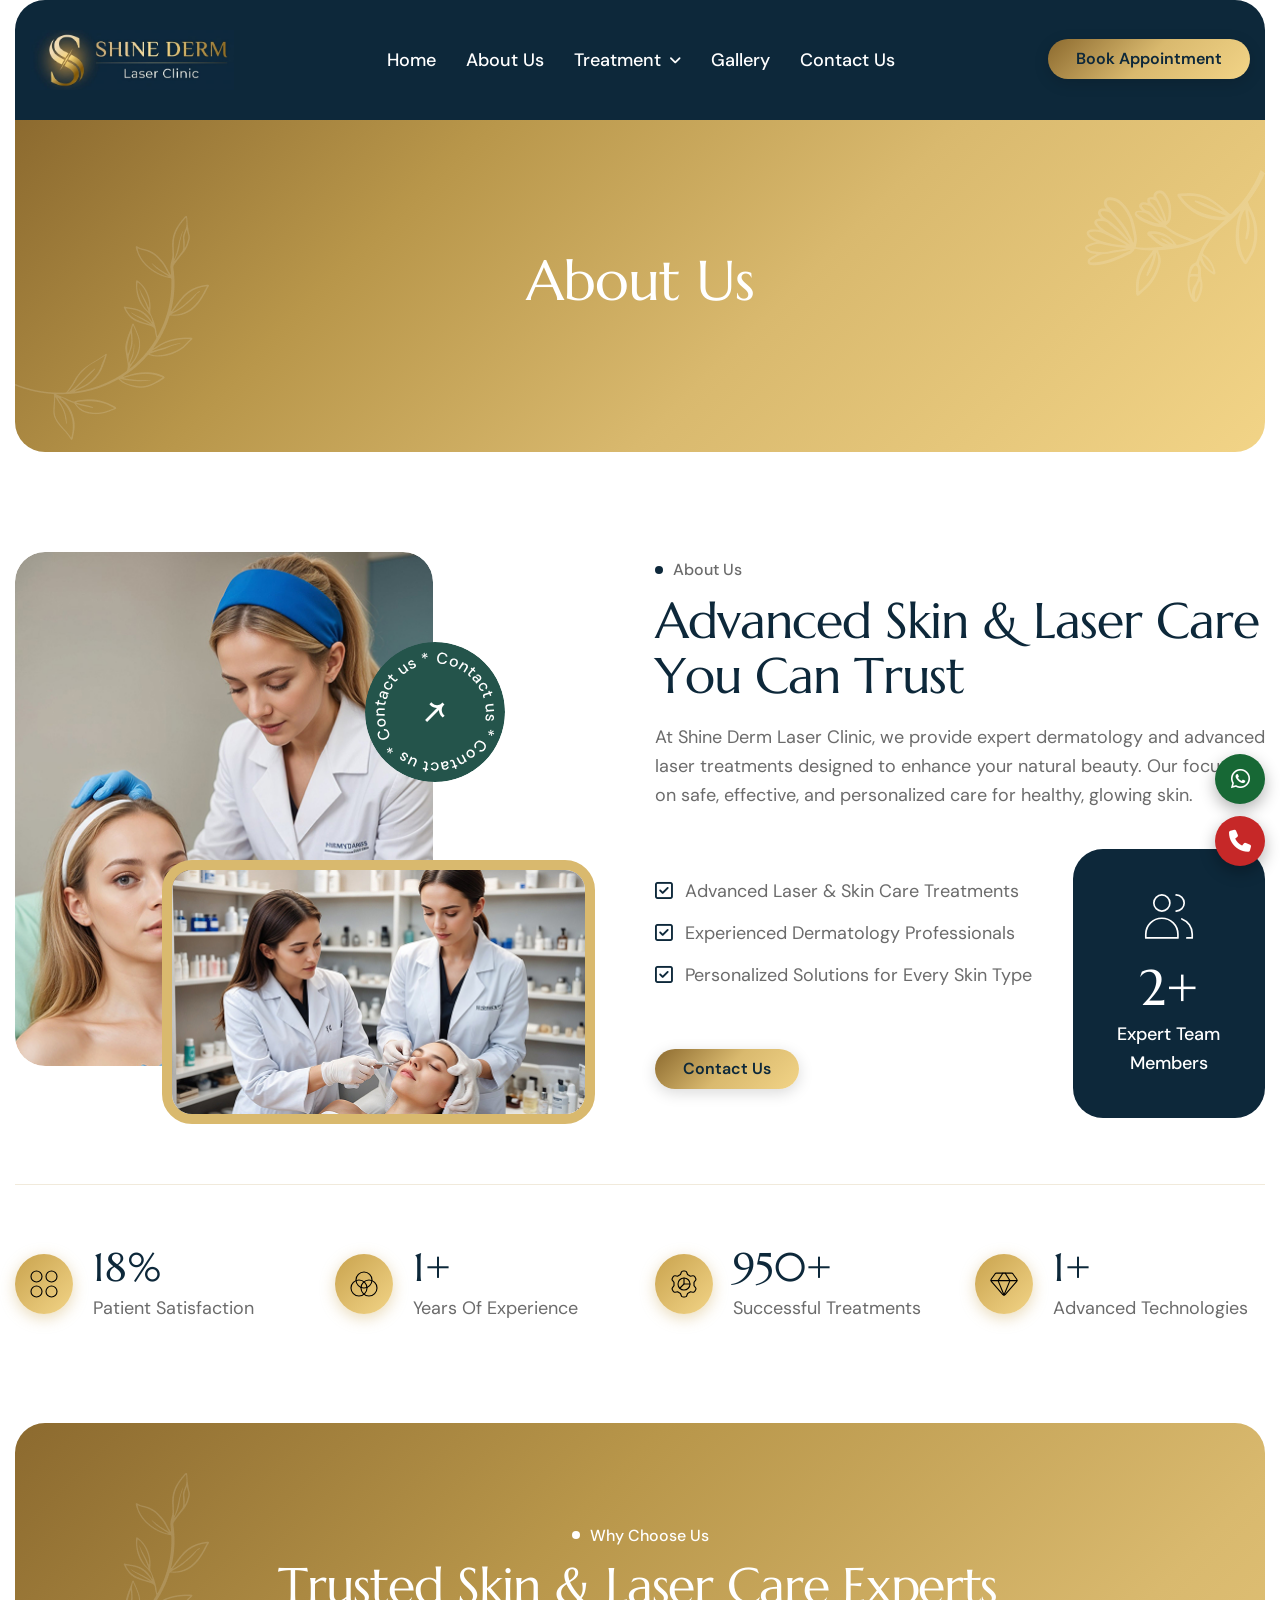
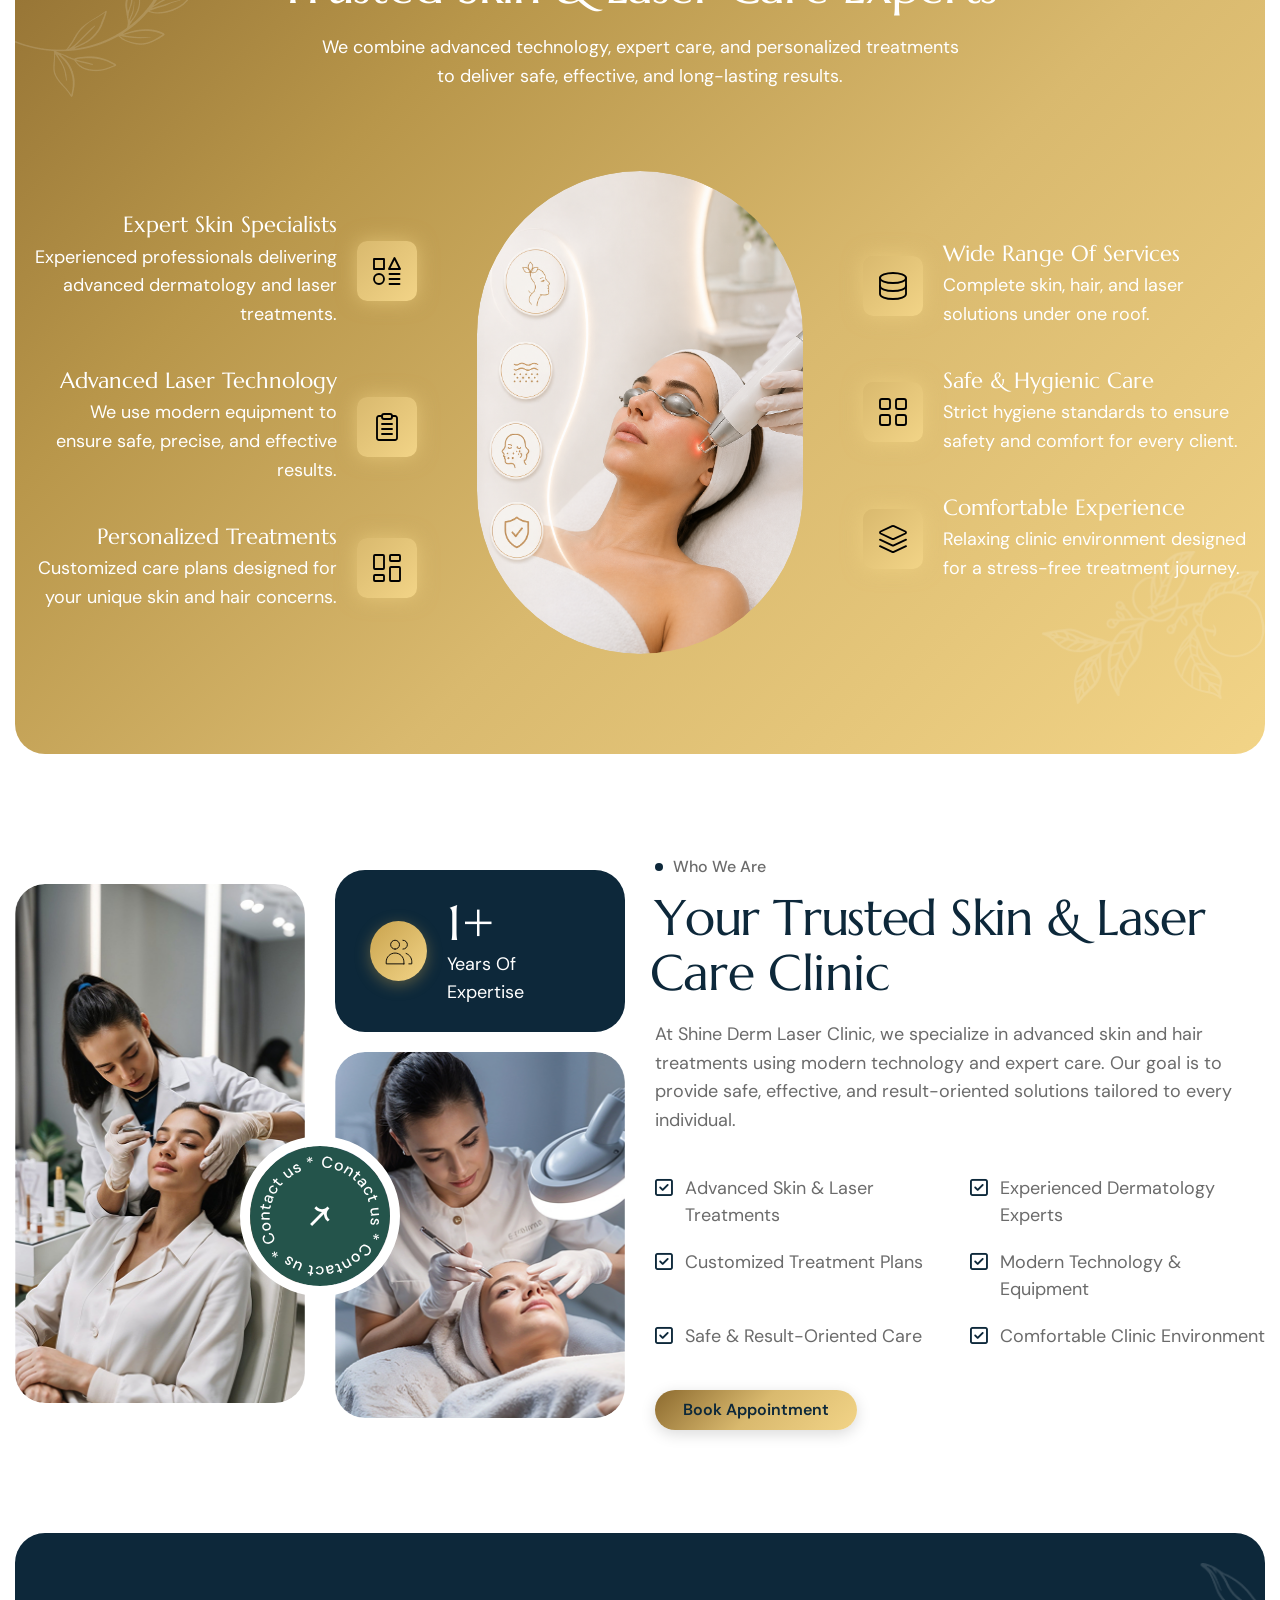
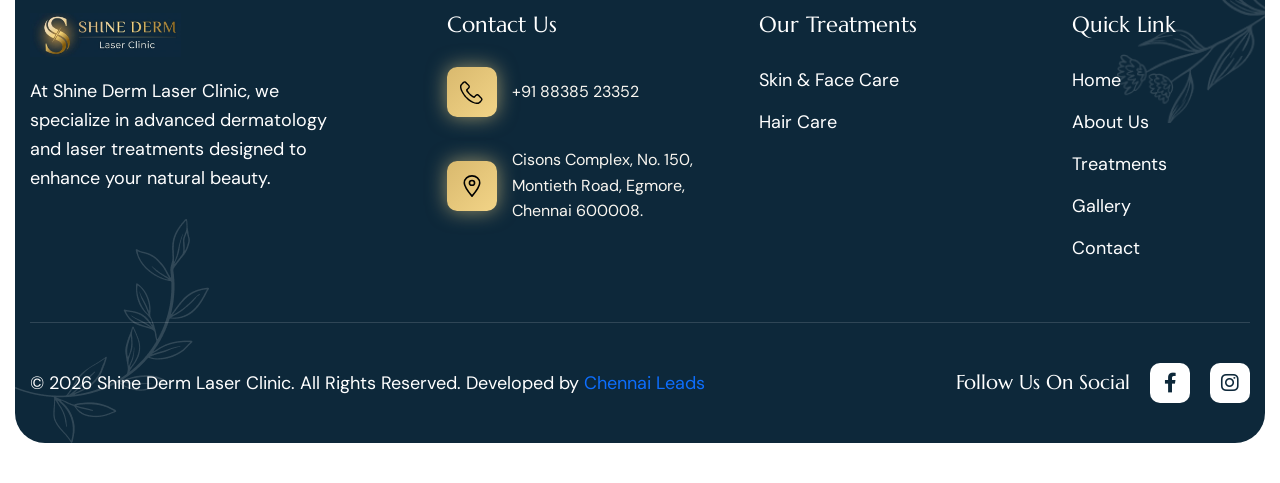
==== commit b8f7bda8: "Update about.html" ====
--- a/about.html
+++ b/about.html
@@ -225,17 +225,16 @@
   </a>
 
   <!-- Call -->
-  <a href="tel:+919698850515" class="contact-btn call">
+  <a href="tel:+918838523352" class="contact-btn call">
     <i class="fas fa-phone"></i>
   </a>
 
 </div>
-
     <!-- Preloader Start -->
 	
 	<!-- Preloader End -->
 
-    <!-- Header Start -->
+  <!-- Header Start -->
 	<header class="main-header bg-section" style="background-color: #0d283a;">
 		<div class="header-sticky">
 			<nav class="navbar navbar-expand-lg">
@@ -256,9 +255,8 @@
                                 <li class="nav-item"><a class="nav-link" href="about.html">About Us</a>
                                 <li class="nav-item submenu"><a class="nav-link" href="#">Treatment</a>
                                      <ul>
+                                        <li class="nav-item"><a class="nav-link" href="skin.html">Skin & Face Care</a></li>
                                         <li class="nav-item"><a class="nav-link" href="hair.html">Hair Care</a></li>
-                                        <li class="nav-item"><a class="nav-link" href="skin.html">Skin Care</a></li>
-                                        
                                     </ul>
                                 </li>
                                 <li class="nav-item"><a class="nav-link" href="image-gallery.html">Gallery</a></li>
@@ -659,8 +657,7 @@
 
    
 
-
-   <!-- Footer Main Start -->
+ <!-- Footer Main Start -->
     <footer class="footer-main bg-section dark-section">
         <div class="container">
             <div class="row">
@@ -701,17 +698,7 @@
     </div>
     <!-- Footer Contact Item End -->
     
-    <!-- Footer Contact Item Start -->
-    <div class="footer-contact-item">
-        <div class="icon-box">
-            <img src="images/icon-headphone.svg" alt="">
-        </div>
-        <div class="footer-contact-content">
-            <!-- <h3>Customer Support</h3> -->
-            <p><a href="tel:+919698850515">+91 96988 50515</a></p>
-        </div>
-    </div>
-    <!-- Footer Contact Item End -->
+   
       <!-- Footer Contact Item Start -->
     <div class="footer-contact-item">
         <div class="icon-box">
@@ -741,8 +728,9 @@
                         <h3>Our Treatments</h3>
                         
                         <ul>
+                             <li><a href="skin.html">Skin & Face Care</a></li>
                             <li><a href="hair.html">Hair Care</a></li>
-                            <li><a href="skin.html">Skin Care</a></li>
+                           
                            
                         </ul>
                         <!-- Footer Contact Info Item End -->
@@ -861,4 +849,4 @@
 </body>
 
 <!-- Mirrored from html.awaikenthemes.com/dermal/about.html by HTTrack Website Copier/3.x [XR&CO'2014], Tue, 28 Apr 2026 05:09:36 GMT -->
-</html>+</html>
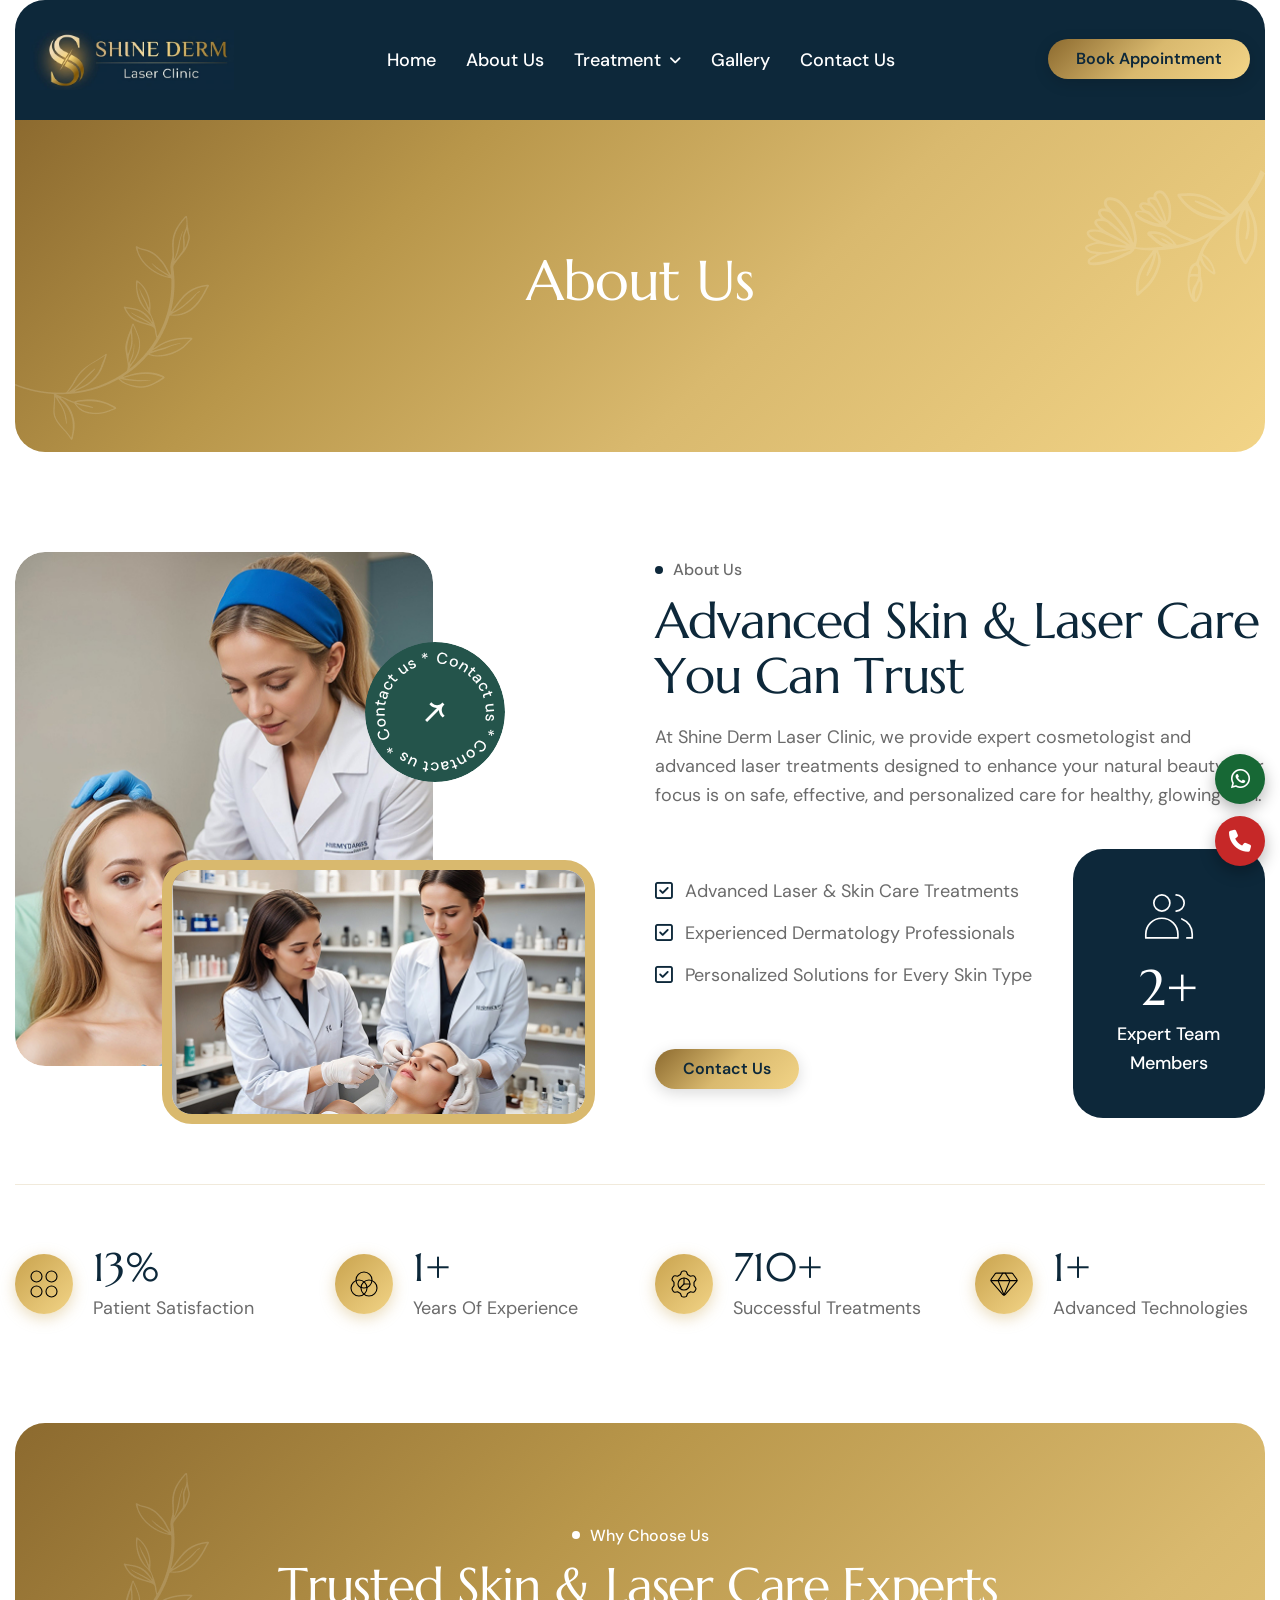
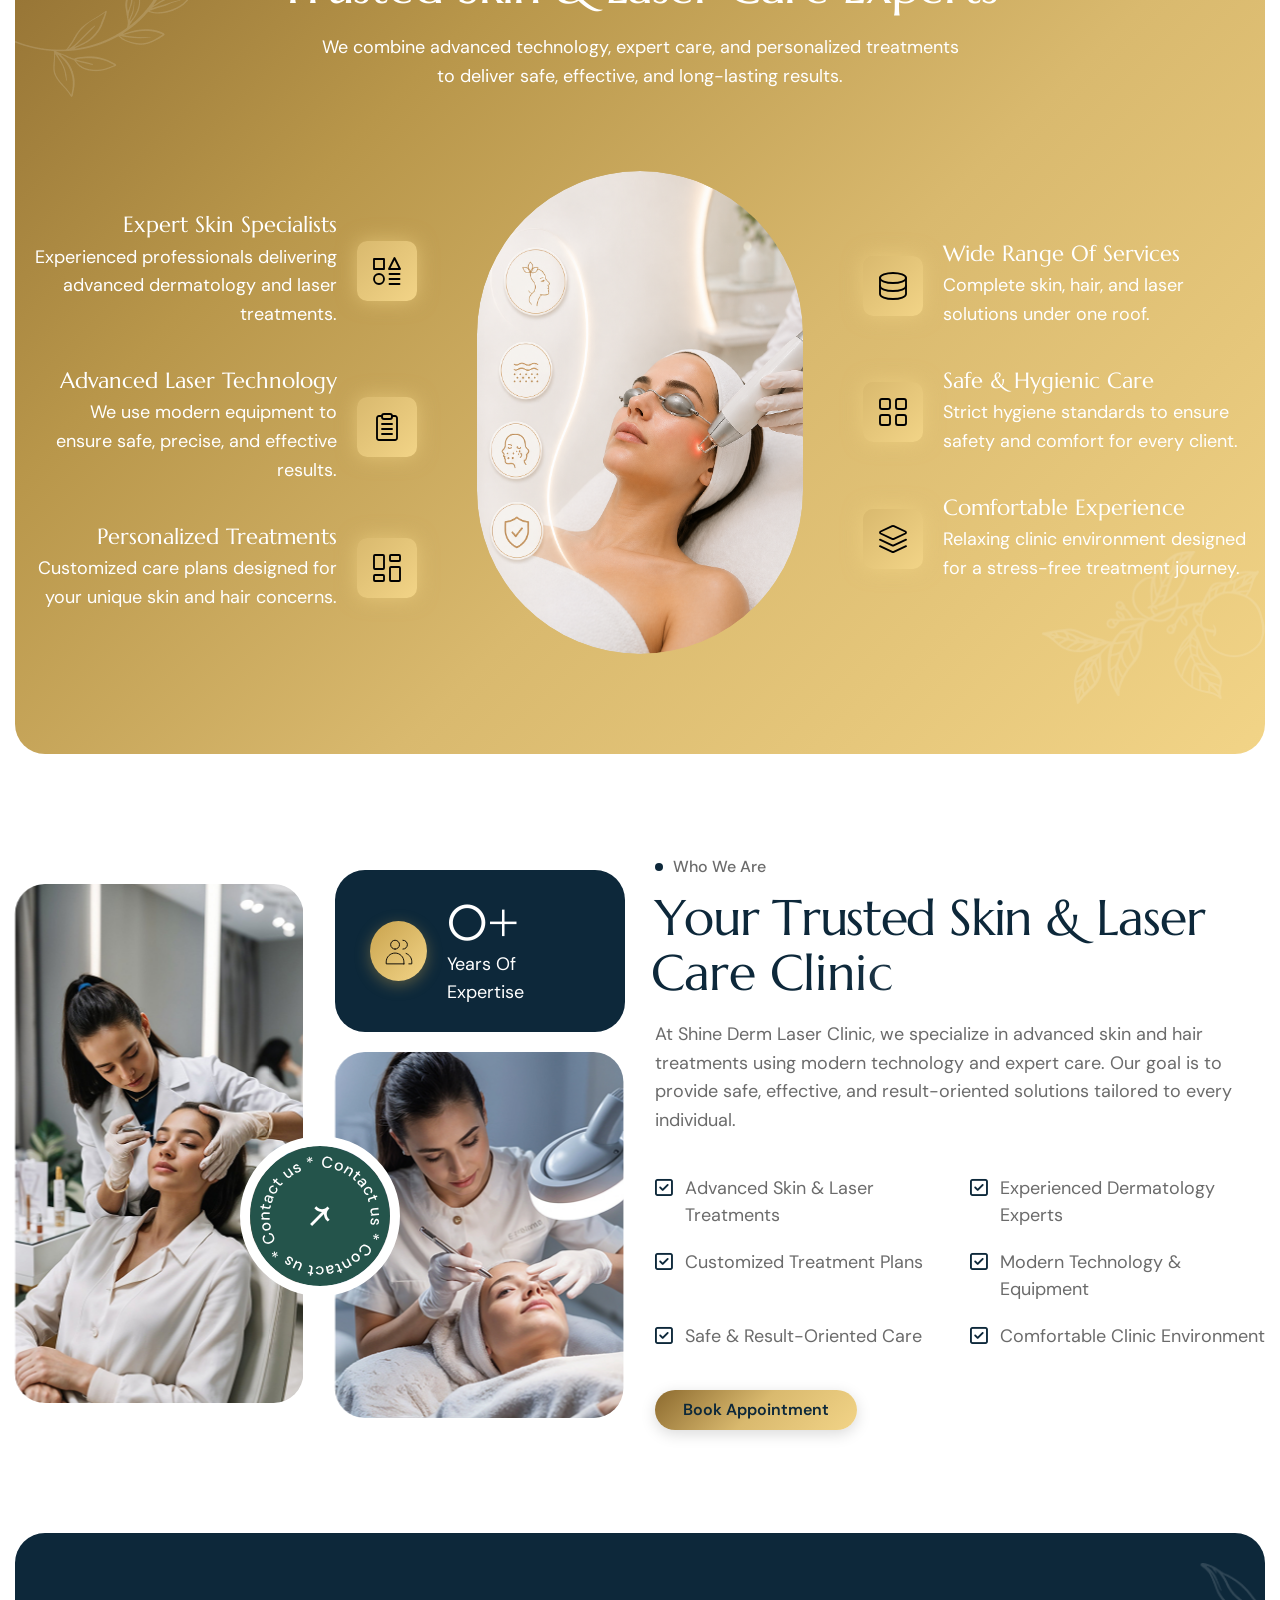
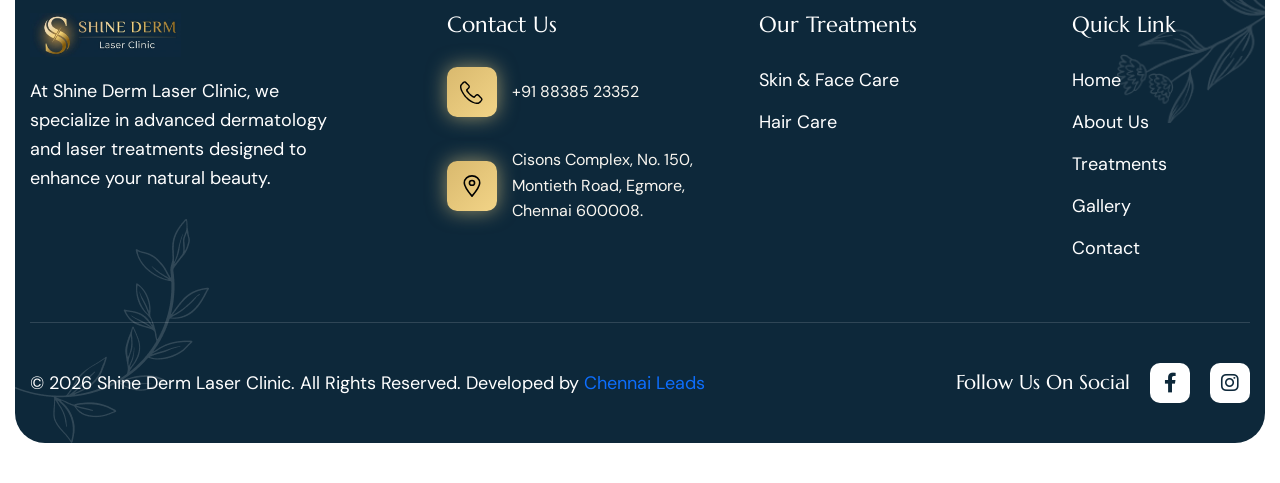
==== commit d1efc711: "Update about.html" ====
--- a/about.html
+++ b/about.html
@@ -352,7 +352,7 @@
                         </h2>
 
                         <p class="wow fadeInUp" data-wow-delay="0.2s">
-                            At Shine Derm Laser Clinic, we provide expert dermatology and advanced laser treatments 
+                            At Shine Derm Laser Clinic, we provide expert cosmetologist and advanced laser treatments 
                             designed to enhance your natural beauty. Our focus is on safe, effective, and 
                             personalized care for healthy, glowing skin.
                         </p>
